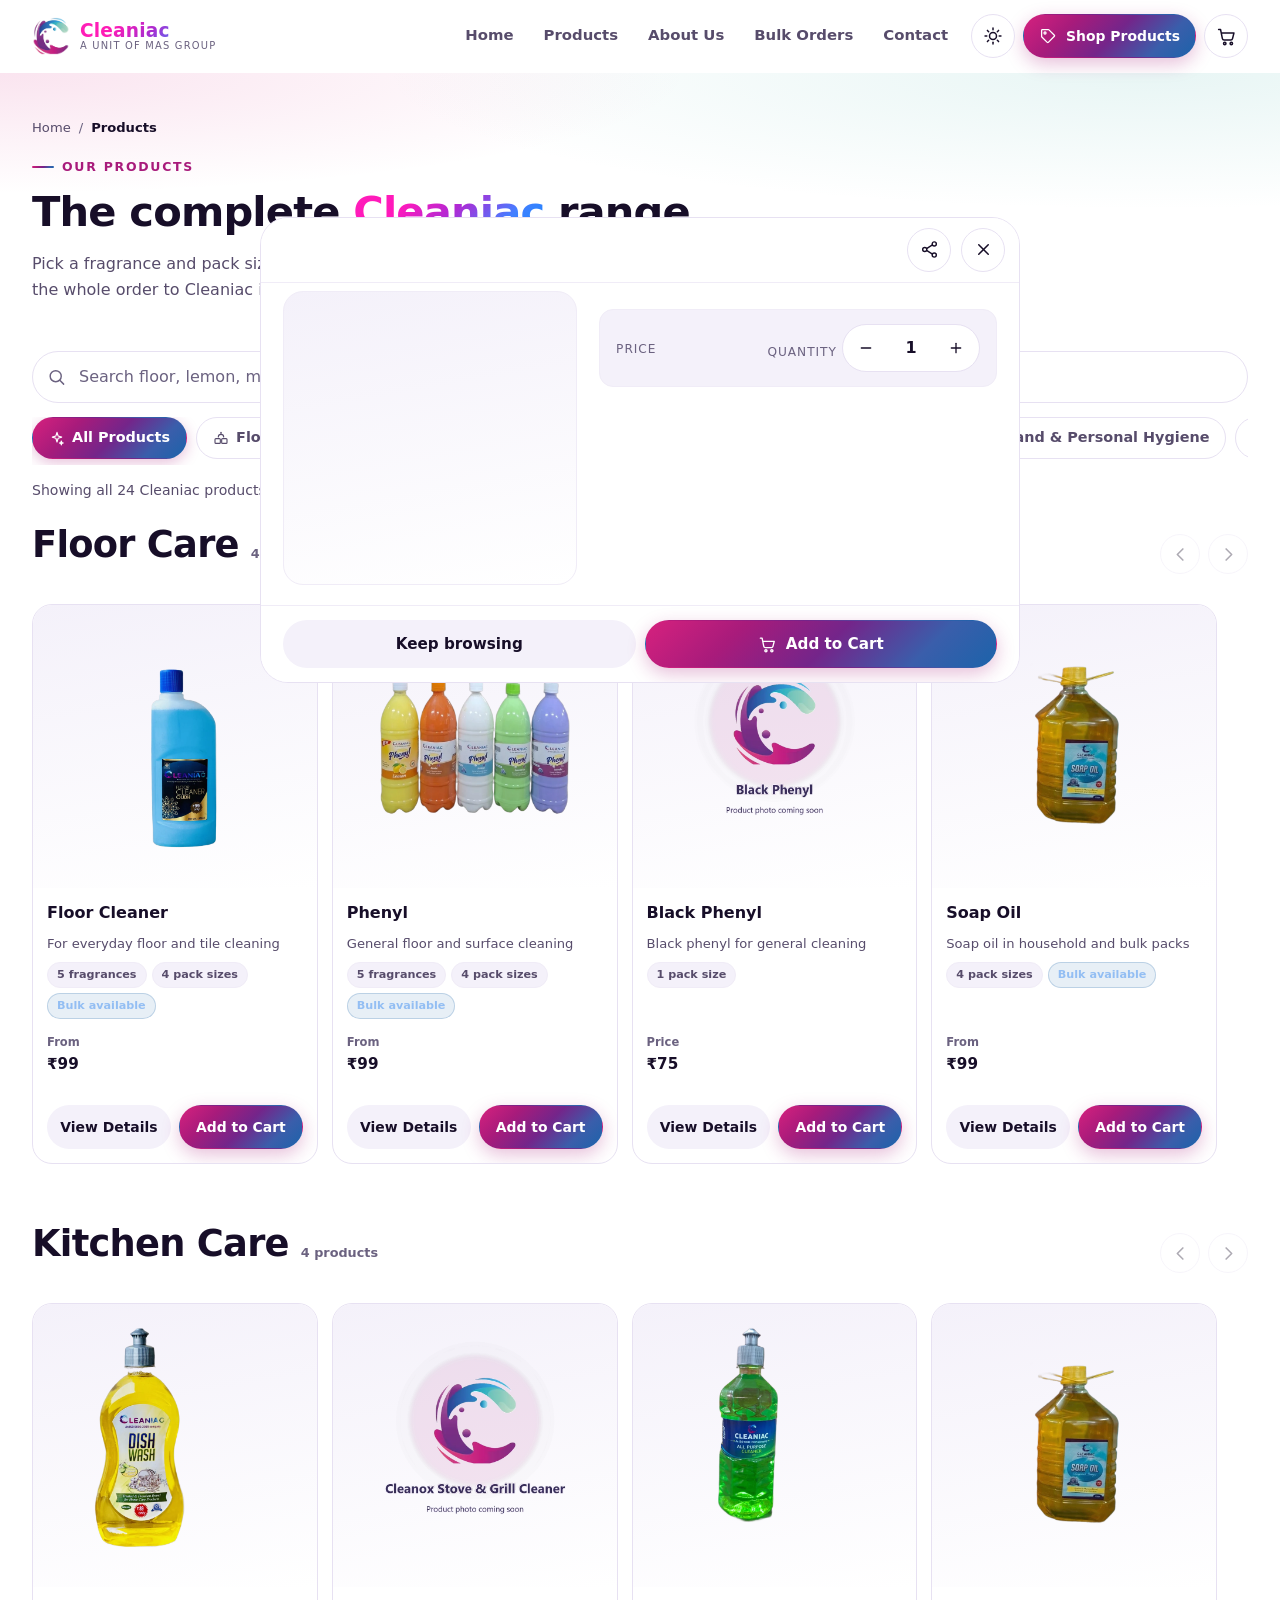
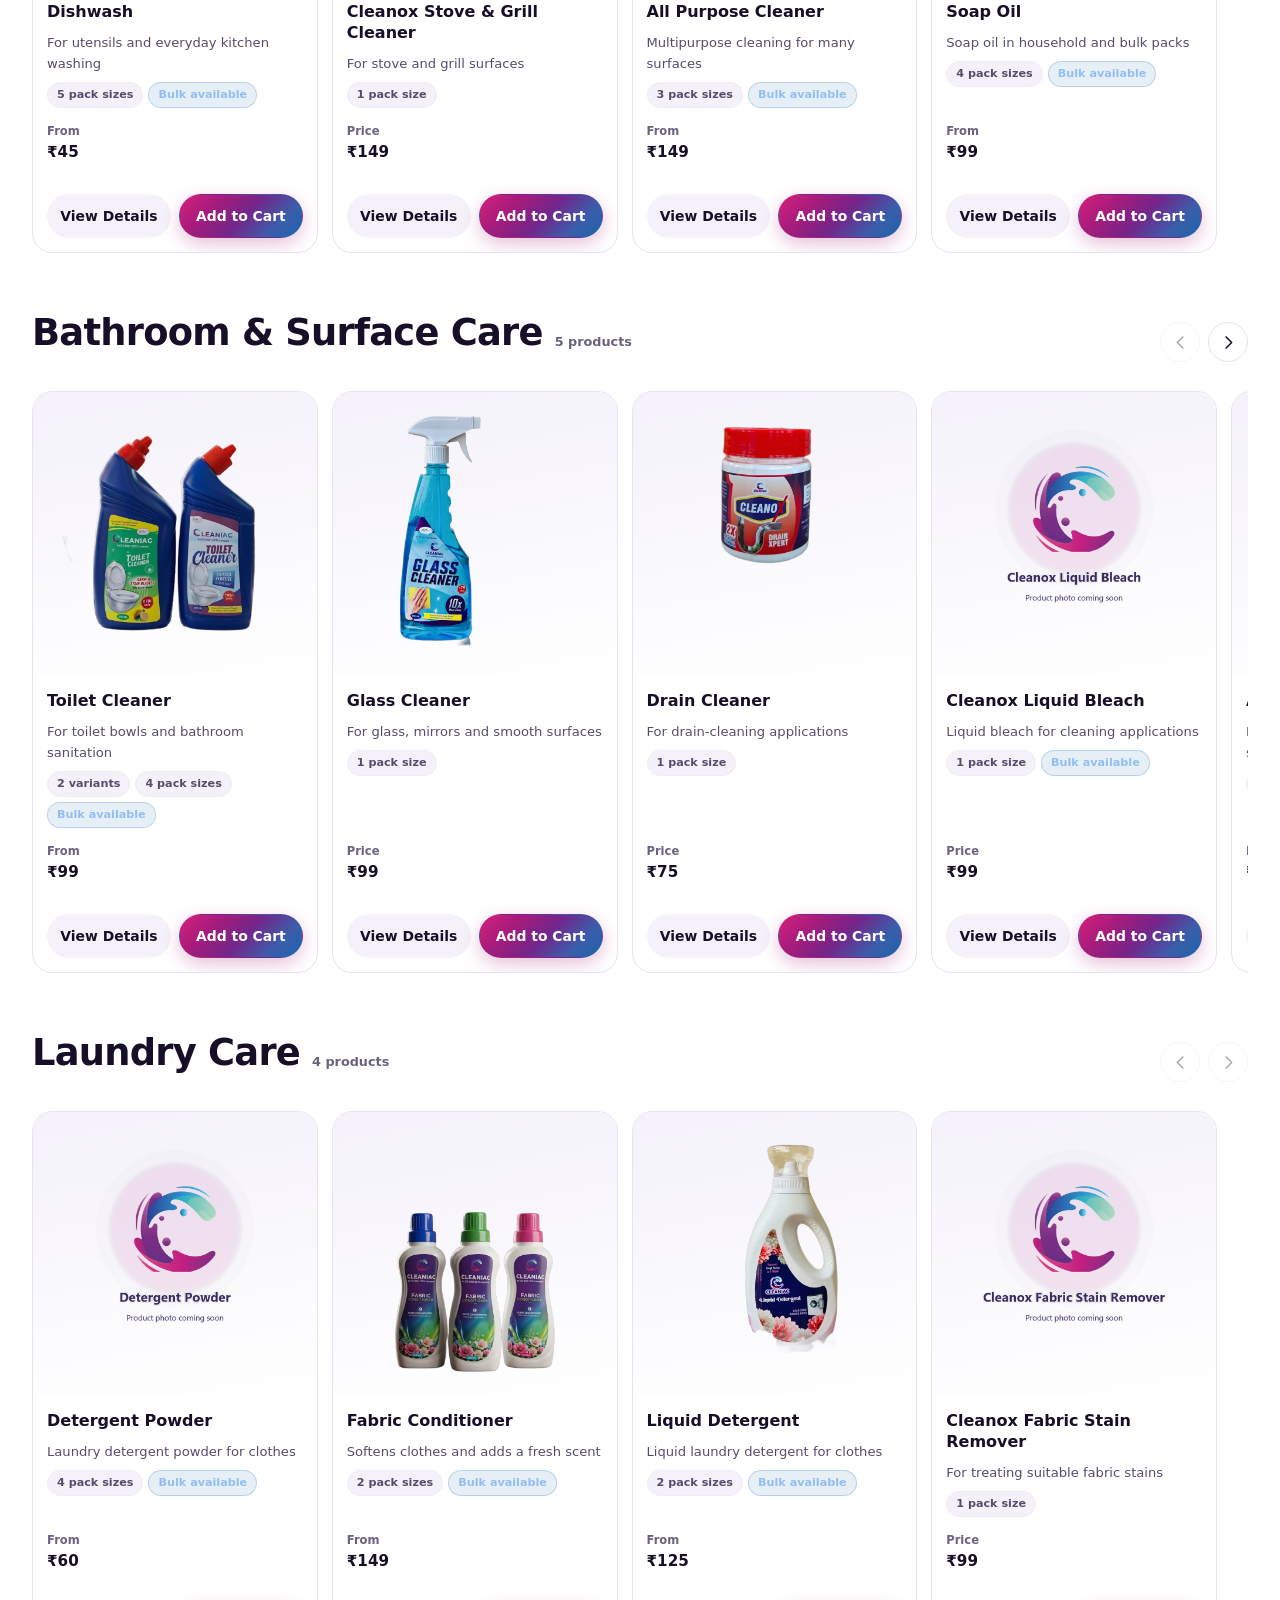
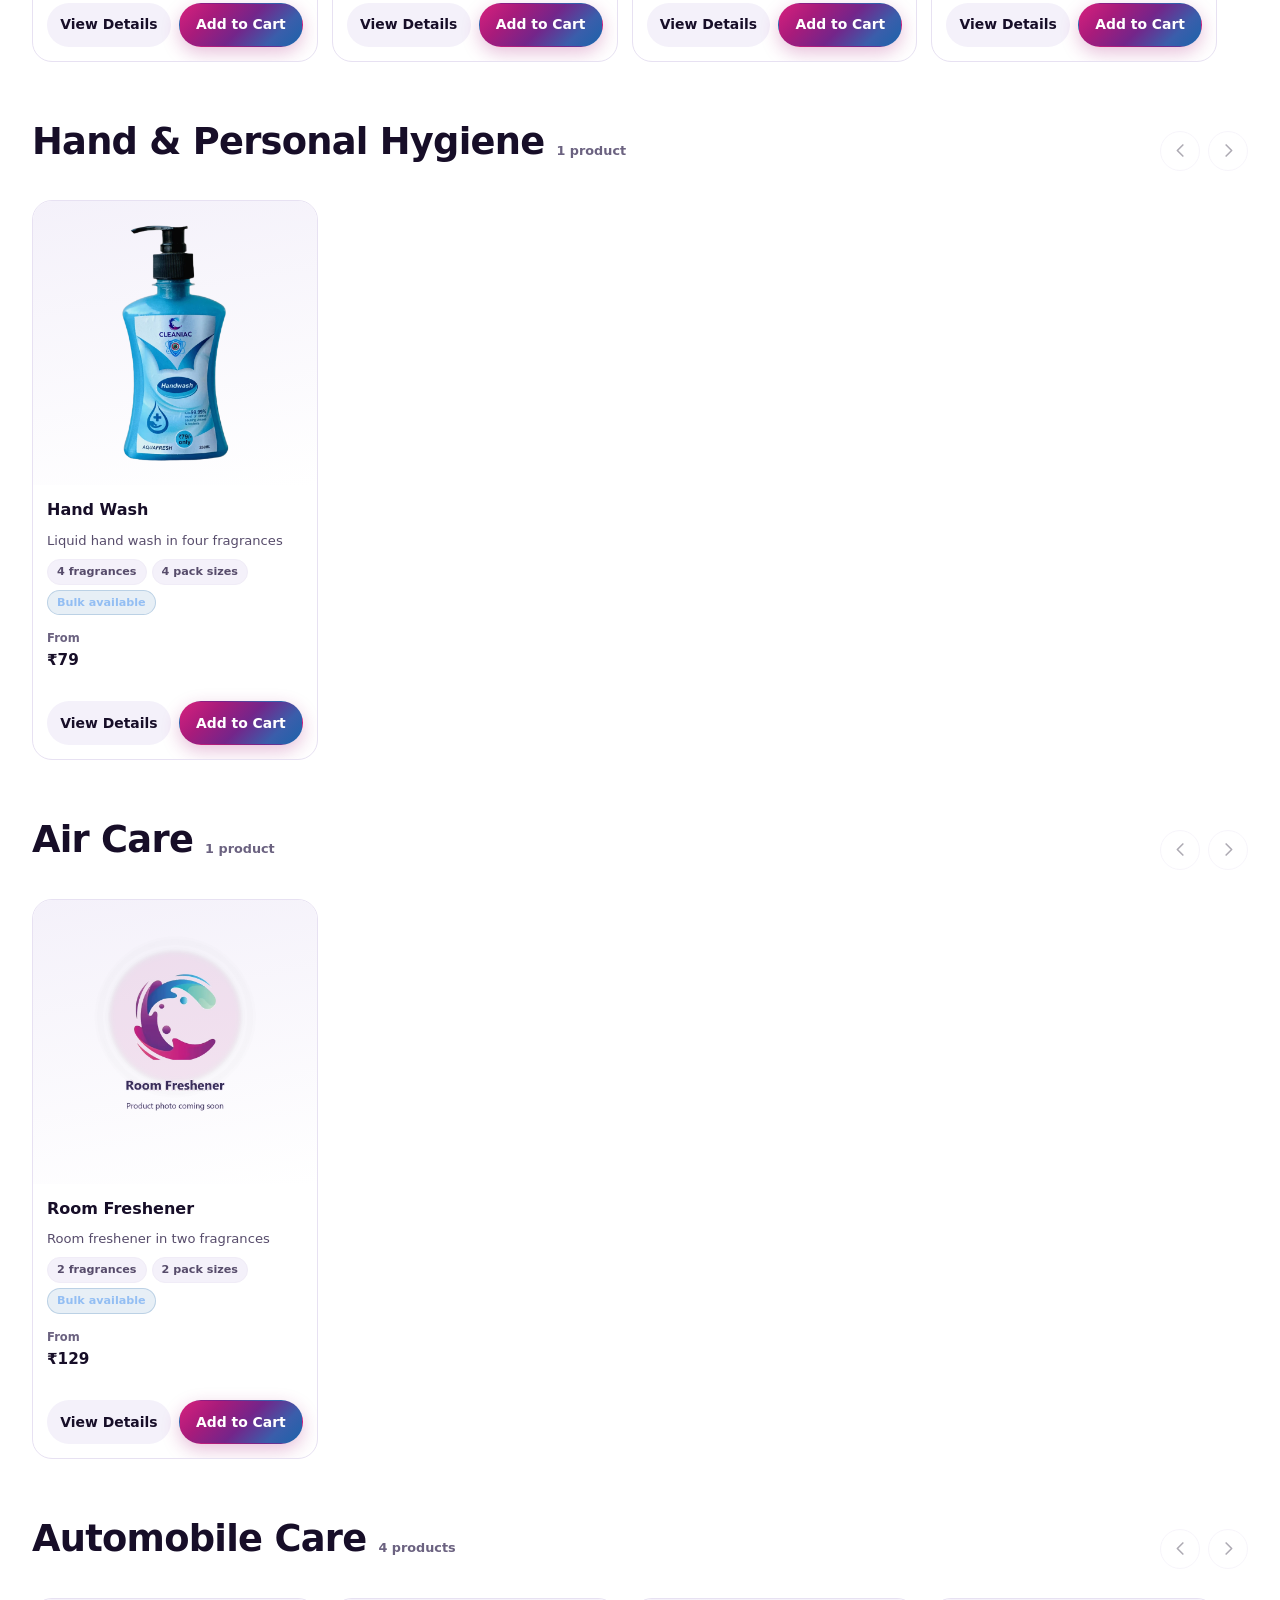
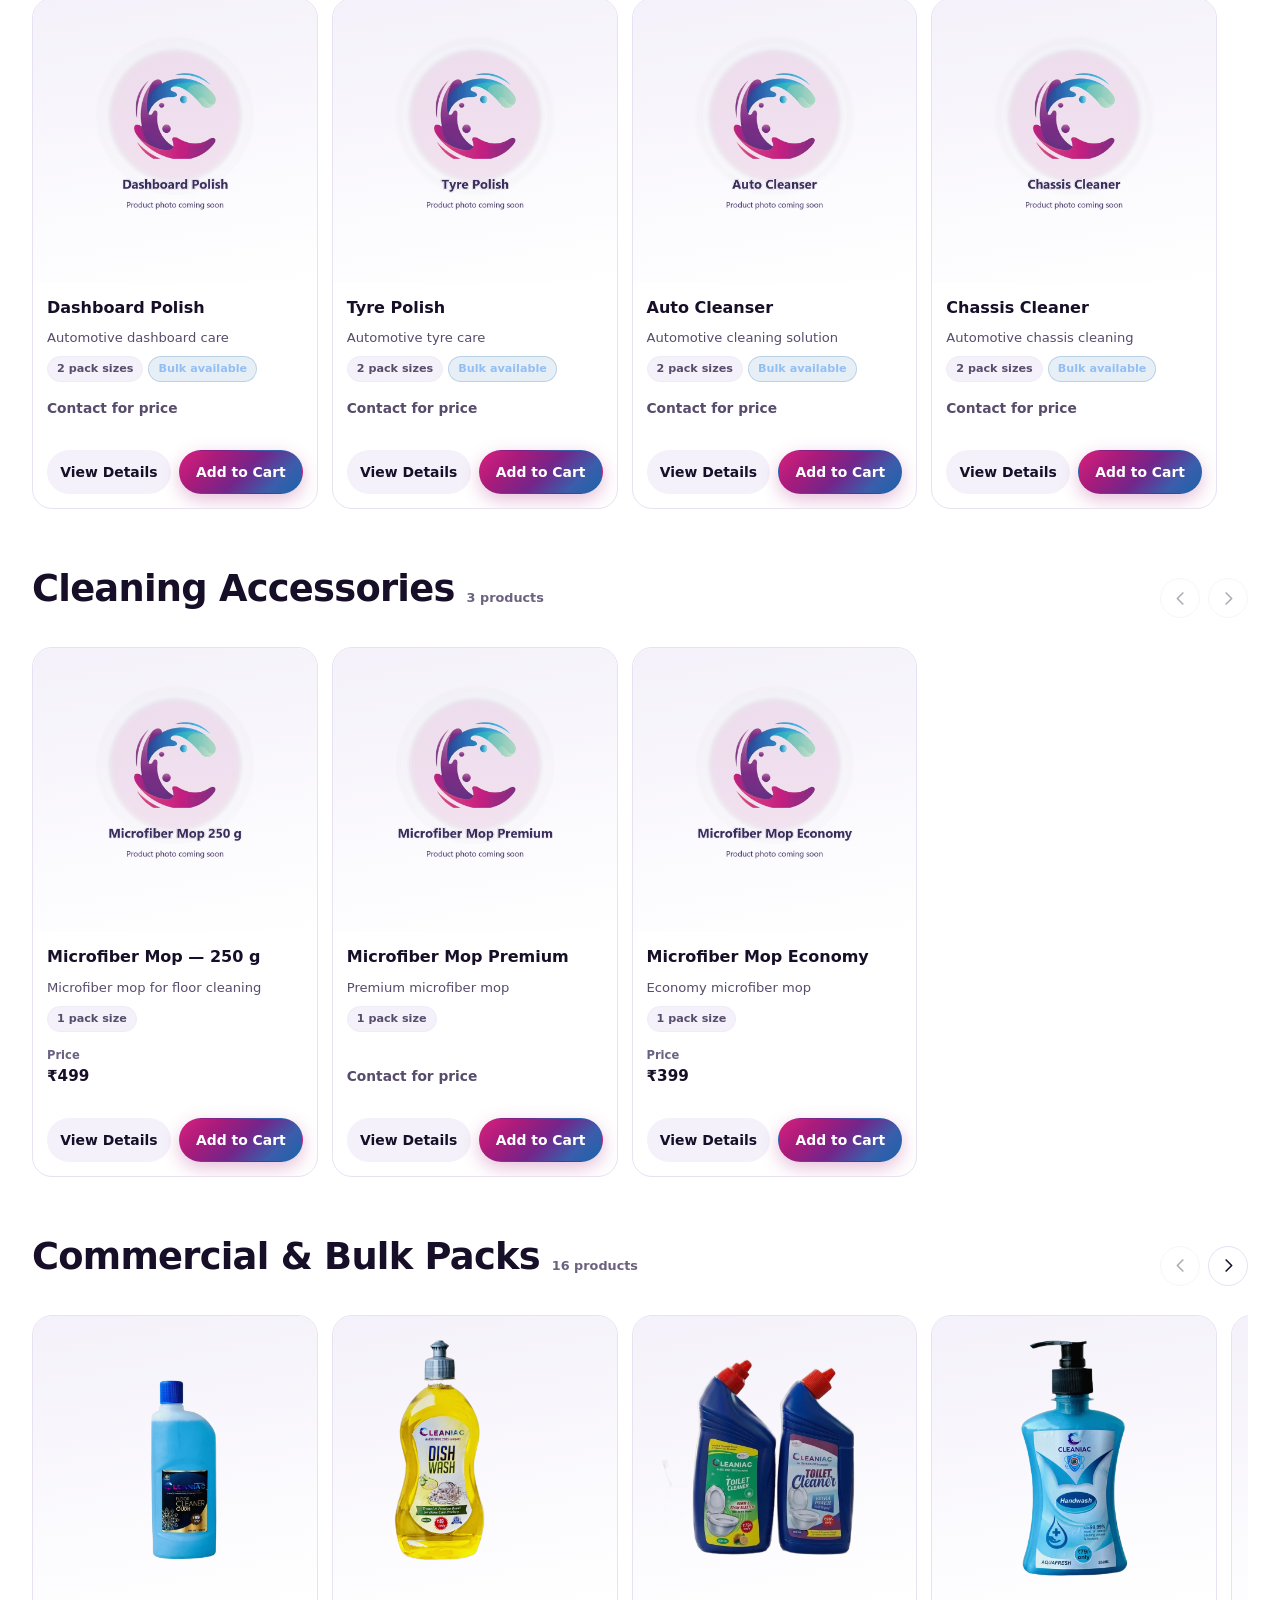
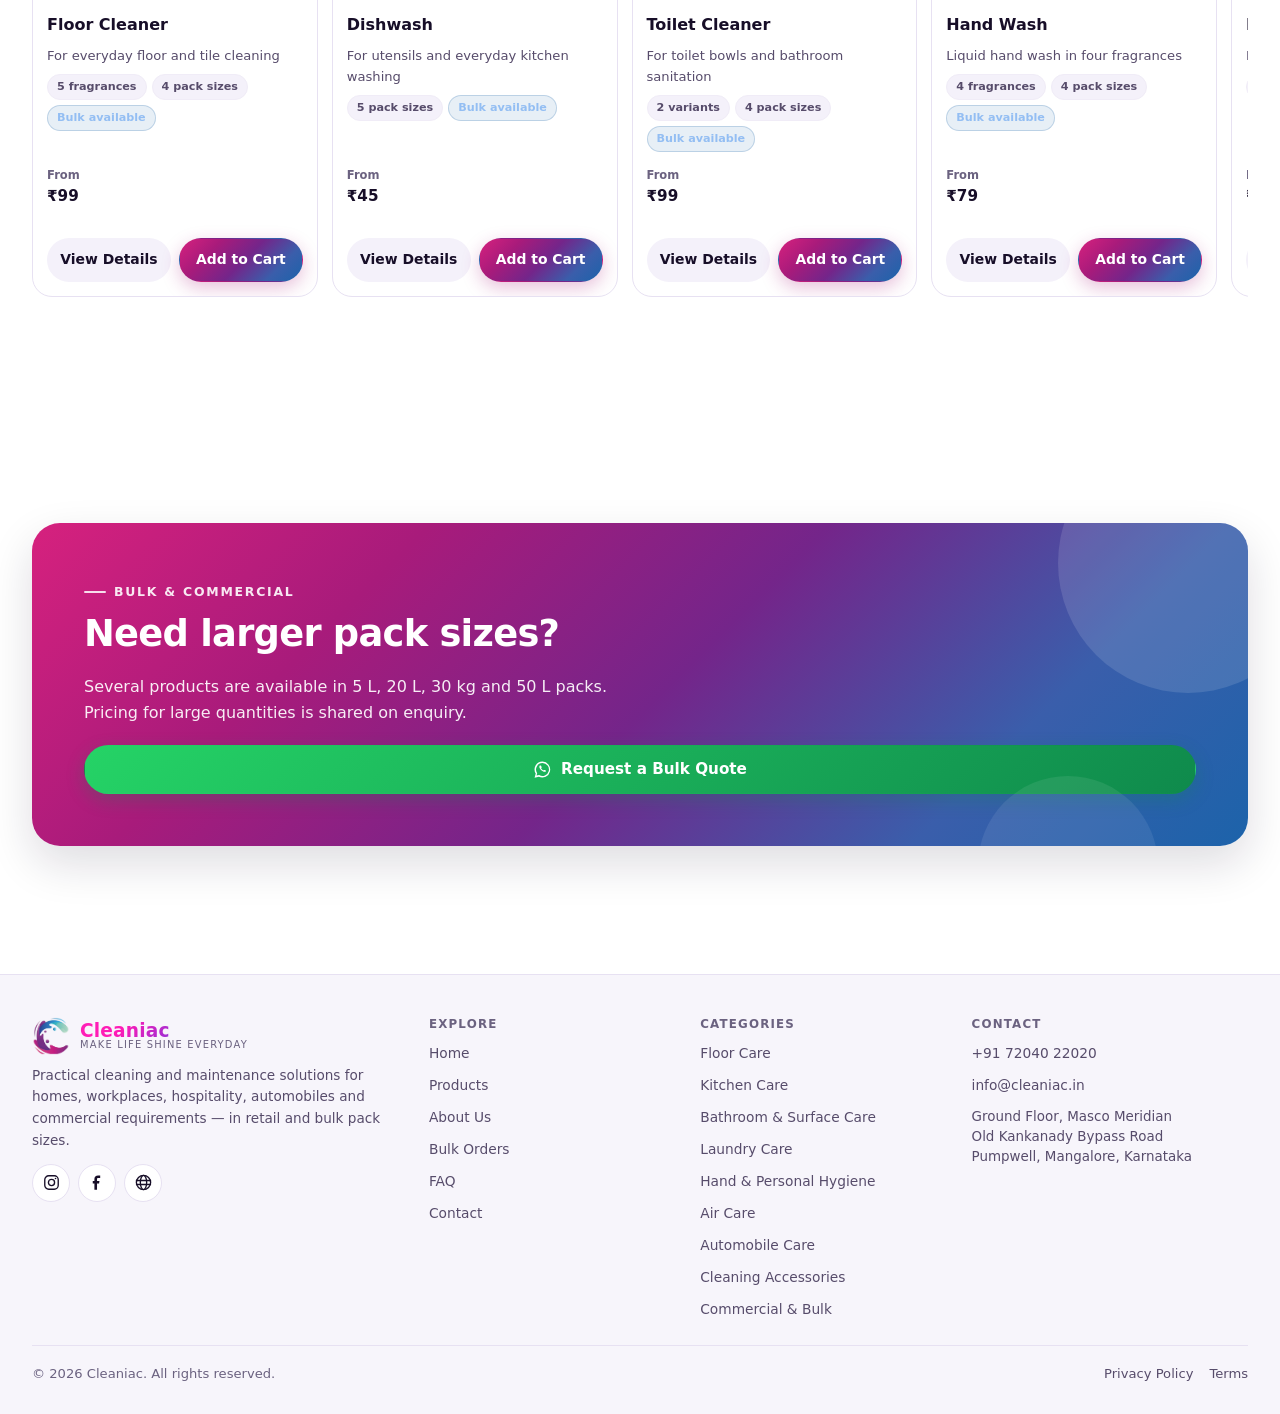
==== products.html @ b4bbffdf "initial changes" ====
<!DOCTYPE html>
<html lang="en">
<head>
<meta charset="UTF-8">
<meta name="viewport" content="width=device-width, initial-scale=1, viewport-fit=cover">
<meta name="theme-color" content="#A81B7B">

<title>Products | Cleaniac Cleaning Solutions</title>
<meta name="description" content="The complete Cleaniac product range — floor, kitchen, bathroom, laundry, hygiene, air and automobile care in retail and bulk pack sizes. Choose fragrance and pack size and order on WhatsApp.">

<!-- ⚠️ REPLACE with your live domain once the site is hosted -->
<link rel="canonical" href="https://www.cleaniac.in/products.html">

<meta property="og:type" content="website">
<meta property="og:site_name" content="Cleaniac">
<meta property="og:title" content="Products | Cleaniac Cleaning Solutions">
<meta property="og:description" content="Cleaning solutions for floors, kitchens, bathrooms, laundry, automobiles and more. Retail and bulk packs with easy WhatsApp ordering.">
<meta property="og:url" content="https://www.cleaniac.in/products.html">
<meta property="og:image" content="assets/brand/og-cover.jpg">
<meta name="twitter:card" content="summary_large_image">
<meta name="twitter:title" content="Cleaniac | Cleaning Solutions for Home &amp; Commercial Use">
<meta name="twitter:description" content="Retail and bulk cleaning products with easy WhatsApp ordering.">
<meta name="twitter:image" content="assets/brand/og-cover.jpg">

<link rel="icon" href="assets/logo/favicon-32.png" sizes="32x32">
<link rel="apple-touch-icon" href="assets/logo/apple-touch-icon.png">

<link rel="stylesheet" href="css/style.css">

<!-- Theme is applied before paint so the page never flashes the wrong colours -->
<script>
  (function () {
    try {
      var t = localStorage.getItem("cleaniac_theme");
      if (t === "dark" || t === "light") document.documentElement.setAttribute("data-theme", t);
    } catch (e) {}
  })();
</script>
</head>

<body>
<a class="skip-link" href="#main">Skip to content</a>

<!-- ==========================================================================
     ICON SPRITE  (also present in products.html — keep the two copies in sync)
     ========================================================================== -->
<svg xmlns="http://www.w3.org/2000/svg" style="position:absolute;width:0;height:0;overflow:hidden" aria-hidden="true" focusable="false">
  <symbol id="ic-search" viewBox="0 0 24 24" fill="none" stroke="currentColor" stroke-width="1.8" stroke-linecap="round"><circle cx="11" cy="11" r="7"/><line x1="16.5" y1="16.5" x2="21" y2="21"/></symbol>
  <symbol id="ic-close" viewBox="0 0 24 24" fill="none" stroke="currentColor" stroke-width="1.9" stroke-linecap="round"><line x1="6" y1="6" x2="18" y2="18"/><line x1="18" y1="6" x2="6" y2="18"/></symbol>
  <symbol id="ic-menu" viewBox="0 0 24 24" fill="none" stroke="currentColor" stroke-width="1.9" stroke-linecap="round"><line x1="4" y1="7" x2="20" y2="7"/><line x1="4" y1="12" x2="20" y2="12"/><line x1="4" y1="17" x2="20" y2="17"/></symbol>
  <symbol id="ic-cart" viewBox="0 0 24 24" fill="none" stroke="currentColor" stroke-width="1.7" stroke-linecap="round" stroke-linejoin="round"><path d="M3 4h2.2l2.1 10.4a2 2 0 0 0 2 1.6h7.6a2 2 0 0 0 2-1.55L20.5 8H6.2"/><circle cx="10" cy="20" r="1.4"/><circle cx="17.5" cy="20" r="1.4"/></symbol>
  <symbol id="ic-wa" viewBox="0 0 24 24" fill="currentColor"><path d="M12 2a10 10 0 0 0-8.55 15.2L2 22.4l5.35-1.4A10 10 0 1 0 12 2Zm0 1.9a8.1 8.1 0 1 1-4.1 15.08l-.32-.19-3.1.81.83-3-.2-.32A8.1 8.1 0 0 1 12 3.9Z"/><path d="M8.87 7.35c.3-.62 1.03-.6 1.33.02l.66 1.36c.19.4.11.86-.2 1.16l-.47.46a8.9 8.9 0 0 0 2.9 2.9l.46-.47c.3-.31.77-.39 1.16-.2l1.36.66c.62.3.64 1.03.02 1.33-.98.48-2.13.5-3.16.05a9.5 9.5 0 0 1-4.62-4.62c-.45-1.03-.43-2.18.05-3.16Z"/></symbol>
  <symbol id="ic-share" viewBox="0 0 24 24" fill="none" stroke="currentColor" stroke-width="1.8" stroke-linecap="round" stroke-linejoin="round"><circle cx="18" cy="5" r="2.6"/><circle cx="6" cy="12" r="2.6"/><circle cx="18" cy="19" r="2.6"/><line x1="8.3" y1="10.8" x2="15.7" y2="6.2"/><line x1="8.3" y1="13.2" x2="15.7" y2="17.8"/></symbol>
  <symbol id="ic-check" viewBox="0 0 24 24" fill="none" stroke="currentColor" stroke-width="2.2" stroke-linecap="round" stroke-linejoin="round"><polyline points="20 6 9 17 4 12"/></symbol>
  <symbol id="ic-plus" viewBox="0 0 24 24" fill="none" stroke="currentColor" stroke-width="2" stroke-linecap="round"><line x1="12" y1="5" x2="12" y2="19"/><line x1="5" y1="12" x2="19" y2="12"/></symbol>
  <symbol id="ic-minus" viewBox="0 0 24 24" fill="none" stroke="currentColor" stroke-width="2" stroke-linecap="round"><line x1="5" y1="12" x2="19" y2="12"/></symbol>
  <symbol id="ic-left" viewBox="0 0 24 24" fill="none" stroke="currentColor" stroke-width="2" stroke-linecap="round" stroke-linejoin="round"><polyline points="15 5 8 12 15 19"/></symbol>
  <symbol id="ic-right" viewBox="0 0 24 24" fill="none" stroke="currentColor" stroke-width="2" stroke-linecap="round" stroke-linejoin="round"><polyline points="9 5 16 12 9 19"/></symbol>
  <symbol id="ic-sun" viewBox="0 0 24 24" fill="none" stroke="currentColor" stroke-width="1.8" stroke-linecap="round"><circle cx="12" cy="12" r="4.2"/><line x1="12" y1="2.5" x2="12" y2="4.6"/><line x1="12" y1="19.4" x2="12" y2="21.5"/><line x1="2.5" y1="12" x2="4.6" y2="12"/><line x1="19.4" y1="12" x2="21.5" y2="12"/><line x1="5.3" y1="5.3" x2="6.8" y2="6.8"/><line x1="17.2" y1="17.2" x2="18.7" y2="18.7"/><line x1="18.7" y1="5.3" x2="17.2" y2="6.8"/><line x1="6.8" y1="17.2" x2="5.3" y2="18.7"/></symbol>
  <symbol id="ic-moon" viewBox="0 0 24 24" fill="none" stroke="currentColor" stroke-width="1.8" stroke-linecap="round" stroke-linejoin="round"><path d="M20.5 13.2A8.6 8.6 0 1 1 10.8 3.5a6.8 6.8 0 0 0 9.7 9.7Z"/></symbol>
  <symbol id="ic-phone" viewBox="0 0 24 24" fill="none" stroke="currentColor" stroke-width="1.7" stroke-linecap="round" stroke-linejoin="round"><path d="M21.5 17v2.6a2 2 0 0 1-2.2 2 19.6 19.6 0 0 1-8.5-3 19.3 19.3 0 0 1-6-6 19.6 19.6 0 0 1-3-8.6 2 2 0 0 1 2-2.2H6.4a2 2 0 0 1 2 1.7c.1.9.35 1.8.7 2.6a2 2 0 0 1-.45 2.1L7.5 9.4a16 16 0 0 0 6 6l1.2-1.15a2 2 0 0 1 2.1-.45c.85.35 1.7.6 2.6.7a2 2 0 0 1 1.7 2Z"/></symbol>
  <symbol id="ic-mail" viewBox="0 0 24 24" fill="none" stroke="currentColor" stroke-width="1.7" stroke-linecap="round" stroke-linejoin="round"><rect x="2.5" y="4.5" width="19" height="15" rx="2.5"/><polyline points="3.5 6.5 12 13 20.5 6.5"/></symbol>
  <symbol id="ic-pin" viewBox="0 0 24 24" fill="none" stroke="currentColor" stroke-width="1.7" stroke-linecap="round" stroke-linejoin="round"><path d="M12 21.5s7-5.6 7-11.2a7 7 0 1 0-14 0c0 5.6 7 11.2 7 11.2Z"/><circle cx="12" cy="10.2" r="2.6"/></symbol>
  <symbol id="ic-clock" viewBox="0 0 24 24" fill="none" stroke="currentColor" stroke-width="1.7" stroke-linecap="round" stroke-linejoin="round"><circle cx="12" cy="12" r="9"/><polyline points="12 6.8 12 12.3 15.6 14.2"/></symbol>
  <symbol id="ic-instagram" viewBox="0 0 24 24" fill="none" stroke="currentColor" stroke-width="1.7"><rect x="3.5" y="3.5" width="17" height="17" rx="5"/><circle cx="12" cy="12" r="3.9"/><circle cx="17.1" cy="6.9" r="1.05" fill="currentColor" stroke="none"/></symbol>
  <symbol id="ic-facebook" viewBox="0 0 24 24" fill="currentColor"><path d="M15.4 3h-2.6A4.7 4.7 0 0 0 8.1 7.7v2.4H6v3.2h2.1V21h3.3v-7.7h2.6l.5-3.2h-3.1V7.7c0-.7.5-1.3 1.2-1.3h2.8Z"/></symbol>
  <symbol id="ic-globe" viewBox="0 0 24 24" fill="none" stroke="currentColor" stroke-width="1.7" stroke-linecap="round"><circle cx="12" cy="12" r="9"/><ellipse cx="12" cy="12" rx="4" ry="9"/><line x1="3.2" y1="9.5" x2="20.8" y2="9.5"/><line x1="3.2" y1="14.5" x2="20.8" y2="14.5"/></symbol>
  <symbol id="ic-download" viewBox="0 0 24 24" fill="none" stroke="currentColor" stroke-width="1.8" stroke-linecap="round" stroke-linejoin="round"><path d="M12 3.5v11"/><polyline points="7.5 10.5 12 15 16.5 10.5"/><path d="M4.5 17.5v1.2a1.8 1.8 0 0 0 1.8 1.8h11.4a1.8 1.8 0 0 0 1.8-1.8v-1.2"/></symbol>

  <!-- category / feature icons -->
  <symbol id="ic-floor" viewBox="0 0 24 24" fill="none" stroke="currentColor" stroke-width="1.7" stroke-linecap="round" stroke-linejoin="round"><rect x="3" y="13" width="8" height="7" rx="1.4"/><rect x="13" y="13" width="8" height="7" rx="1.4"/><path d="M8 10.5a4 4 0 1 1 8 0"/><path d="M12 3.5v3"/></symbol>
  <symbol id="ic-kitchen" viewBox="0 0 24 24" fill="none" stroke="currentColor" stroke-width="1.7" stroke-linecap="round" stroke-linejoin="round"><path d="M6 3v7a2.2 2.2 0 0 0 4.4 0V3"/><line x1="8.2" y1="3" x2="8.2" y2="21"/><path d="M17.5 3c-1.6 1.4-2.3 3.3-2.3 5.4 0 1.6.8 2.6 2.3 2.9V21"/></symbol>
  <symbol id="ic-bath" viewBox="0 0 24 24" fill="none" stroke="currentColor" stroke-width="1.7" stroke-linecap="round" stroke-linejoin="round"><path d="M3.5 11.5h17v2.6a4.4 4.4 0 0 1-4.4 4.4H7.9a4.4 4.4 0 0 1-4.4-4.4Z"/><path d="M6.5 11.5V5.8A2.3 2.3 0 0 1 8.8 3.5c1 0 1.8.6 2.1 1.5"/><line x1="7" y1="20.5" x2="6" y2="21.8"/><line x1="17" y1="20.5" x2="18" y2="21.8"/></symbol>
  <symbol id="ic-laundry" viewBox="0 0 24 24" fill="none" stroke="currentColor" stroke-width="1.7" stroke-linecap="round" stroke-linejoin="round"><rect x="4" y="3" width="16" height="18" rx="3"/><circle cx="12" cy="13.5" r="4.2"/><line x1="7.5" y1="6.6" x2="9.5" y2="6.6"/></symbol>
  <symbol id="ic-hand" viewBox="0 0 24 24" fill="none" stroke="currentColor" stroke-width="1.7" stroke-linecap="round" stroke-linejoin="round"><path d="M12 3.2s5 5.2 5 8.6a5 5 0 1 1-10 0c0-3.4 5-8.6 5-8.6Z"/><path d="M9.6 12.6a2.6 2.6 0 0 0 2 3.3"/></symbol>
  <symbol id="ic-air" viewBox="0 0 24 24" fill="none" stroke="currentColor" stroke-width="1.7" stroke-linecap="round" stroke-linejoin="round"><path d="M3 8.5h10.5a2.8 2.8 0 1 0-2.8-2.8"/><path d="M3 12.5h15a2.8 2.8 0 1 1-2.8 2.8"/><path d="M3 16.5h7.5"/></symbol>
  <symbol id="ic-auto" viewBox="0 0 24 24" fill="none" stroke="currentColor" stroke-width="1.7" stroke-linecap="round" stroke-linejoin="round"><path d="M4 16.5v-3l1.8-4.4A2.5 2.5 0 0 1 8.1 7.5h7.8a2.5 2.5 0 0 1 2.3 1.6L20 13.5v3"/><line x1="4" y1="13.5" x2="20" y2="13.5"/><circle cx="7.5" cy="16.8" r="1.6"/><circle cx="16.5" cy="16.8" r="1.6"/></symbol>
  <symbol id="ic-mop" viewBox="0 0 24 24" fill="none" stroke="currentColor" stroke-width="1.7" stroke-linecap="round" stroke-linejoin="round"><line x1="15.5" y1="3" x2="9.5" y2="13"/><path d="M5 21c-.6-2.4.2-4.9 2-6.6l1.5-1.4 4.6 2.7-.6 2a5.6 5.6 0 0 1-4 3.8Z"/><line x1="8.4" y1="16" x2="6.4" y2="20.4"/><line x1="11" y1="17.5" x2="9.6" y2="21"/></symbol>
  <symbol id="ic-bulk" viewBox="0 0 24 24" fill="none" stroke="currentColor" stroke-width="1.7" stroke-linecap="round" stroke-linejoin="round"><path d="M3.5 7.5 12 3.5l8.5 4v9L12 20.5l-8.5-4Z"/><path d="M3.5 7.5 12 11.7l8.5-4.2"/><line x1="12" y1="11.7" x2="12" y2="20.5"/></symbol>
  <symbol id="ic-drop" viewBox="0 0 24 24" fill="none" stroke="currentColor" stroke-width="1.7" stroke-linecap="round" stroke-linejoin="round"><path d="M12 3.2s5.6 5.8 5.6 9.4a5.6 5.6 0 1 1-11.2 0C6.4 9 12 3.2 12 3.2Z"/></symbol>
  <symbol id="ic-sparkle" viewBox="0 0 24 24" fill="none" stroke="currentColor" stroke-width="1.7" stroke-linecap="round" stroke-linejoin="round"><path d="M12 3.5 13.7 9 19 10.7 13.7 12.4 12 18l-1.7-5.6L5 10.7 10.3 9Z"/><path d="M18.5 16.5 19.2 18.7 21.4 19.4 19.2 20.1 18.5 22.3 17.8 20.1 15.6 19.4 17.8 18.7Z"/></symbol>
  <symbol id="ic-home" viewBox="0 0 24 24" fill="none" stroke="currentColor" stroke-width="1.7" stroke-linecap="round" stroke-linejoin="round"><path d="M3.5 10.5 12 3.5l8.5 7"/><path d="M5.5 9.5V20h13V9.5"/><rect x="10" y="14" width="4" height="6"/></symbol>
  <symbol id="ic-office" viewBox="0 0 24 24" fill="none" stroke="currentColor" stroke-width="1.7" stroke-linecap="round" stroke-linejoin="round"><rect x="4" y="3" width="10" height="18" rx="1.6"/><path d="M14 9h6v12h-6"/><line x1="7" y1="7" x2="8" y2="7"/><line x1="10.5" y1="7" x2="11.5" y2="7"/><line x1="7" y1="11" x2="8" y2="11"/><line x1="10.5" y1="11" x2="11.5" y2="11"/><line x1="7" y1="15" x2="8" y2="15"/><line x1="10.5" y1="15" x2="11.5" y2="15"/></symbol>
  <symbol id="ic-restaurant" viewBox="0 0 24 24" fill="none" stroke="currentColor" stroke-width="1.7" stroke-linecap="round" stroke-linejoin="round"><path d="M6 3v6a2 2 0 0 0 4 0V3"/><line x1="8" y1="9" x2="8" y2="21"/><path d="M16.5 3c-1.4 1.4-2 3-2 5 0 1.5.7 2.4 2 2.7V21"/></symbol>
  <symbol id="ic-hotel" viewBox="0 0 24 24" fill="none" stroke="currentColor" stroke-width="1.7" stroke-linecap="round" stroke-linejoin="round"><path d="M3 18v-8"/><path d="M3 13.5h18V18"/><path d="M21 18v2"/><path d="M3 18v2"/><path d="M6.5 13.5v-2.2a1.6 1.6 0 0 1 1.6-1.6h3.3a1.6 1.6 0 0 1 1.6 1.6v2.2"/><circle cx="17" cy="11" r="1.8"/></symbol>
  <symbol id="ic-school" viewBox="0 0 24 24" fill="none" stroke="currentColor" stroke-width="1.7" stroke-linecap="round" stroke-linejoin="round"><path d="M2.5 8.8 12 4.5l9.5 4.3L12 13Z"/><path d="M6.5 10.8v4.6c0 1.7 2.5 3.1 5.5 3.1s5.5-1.4 5.5-3.1v-4.6"/><line x1="21.5" y1="8.8" x2="21.5" y2="14"/></symbol>
  <symbol id="ic-housekeeping" viewBox="0 0 24 24" fill="none" stroke="currentColor" stroke-width="1.7" stroke-linecap="round" stroke-linejoin="round"><rect x="4.5" y="9" width="10" height="11" rx="2"/><path d="M9.5 9V6.2A2.2 2.2 0 0 1 11.7 4h1.6"/><line x1="7.5" y1="13" x2="11.5" y2="13"/><path d="M17.5 20V6"/><path d="M15.5 6h4l-2-2.5Z"/></symbol>
  <symbol id="ic-shop" viewBox="0 0 24 24" fill="none" stroke="currentColor" stroke-width="1.7" stroke-linecap="round" stroke-linejoin="round"><path d="M4 9.5V20h16V9.5"/><path d="M3 9.5 5 4h14l2 5.5a2.6 2.6 0 0 1-4.5 1.8 2.6 2.6 0 0 1-4.5 0 2.6 2.6 0 0 1-4.5 0A2.6 2.6 0 0 1 3 9.5Z"/><rect x="9.5" y="14" width="5" height="6"/></symbol>
  <symbol id="ic-carwash" viewBox="0 0 24 24" fill="none" stroke="currentColor" stroke-width="1.7" stroke-linecap="round" stroke-linejoin="round"><path d="M4 18v-2.5l1.6-3.8A2.3 2.3 0 0 1 7.8 10h8.4a2.3 2.3 0 0 1 2.2 1.7L20 15.5V18"/><line x1="4" y1="15.5" x2="20" y2="15.5"/><circle cx="7.5" cy="18.3" r="1.4"/><circle cx="16.5" cy="18.3" r="1.4"/><path d="M7 6.5V4"/><path d="M12 6V3.2"/><path d="M17 6.5V4"/></symbol>
  <symbol id="ic-tag" viewBox="0 0 24 24" fill="none" stroke="currentColor" stroke-width="1.7" stroke-linecap="round" stroke-linejoin="round"><path d="M3.5 12.6V4.5a1 1 0 0 1 1-1h8.1a1 1 0 0 1 .7.3l7.2 7.2a1 1 0 0 1 0 1.4l-8.1 8.1a1 1 0 0 1-1.4 0L3.8 13.3a1 1 0 0 1-.3-.7Z"/><circle cx="8" cy="8" r="1.4"/></symbol>
  <symbol id="ic-chat" viewBox="0 0 24 24" fill="none" stroke="currentColor" stroke-width="1.7" stroke-linecap="round" stroke-linejoin="round"><path d="M20.5 12a8 8 0 0 1-11.6 7.1L4 20.5l1.4-4.9A8 8 0 1 1 20.5 12Z"/><line x1="9" y1="11" x2="15" y2="11"/><line x1="9" y1="14" x2="13" y2="14"/></symbol>
  <symbol id="ic-box" viewBox="0 0 24 24" fill="none" stroke="currentColor" stroke-width="1.7" stroke-linecap="round" stroke-linejoin="round"><rect x="4" y="7" width="16" height="13" rx="2"/><path d="M4 11h16"/><path d="M9.5 7V4.5h5V7"/></symbol>
</svg>

<!-- ==========================================================================
     HEADER
     ========================================================================== -->
<header class="site-header" id="siteHeader">
  <div class="wrap header-inner">
    <a class="brand" href="index.html" aria-label="Cleaniac — home">
      <img src="assets/logo/cleaniac-mark.webp" alt="" width="38" height="38">
      <span class="brand-text">
        <span class="brand-name">Cleaniac</span>
        <span class="brand-sub" data-config="parent">A unit of MAS Group</span>
      </span>
    </a>

    <nav class="nav-desktop" aria-label="Main">
      <ul>
        <li><a href="index.html">Home</a></li>
        <li><a href="products.html" aria-current="page">Products</a></li>
        <li><a href="index.html#about">About Us</a></li>
        <li><a href="#bulk">Bulk Orders</a></li>
        <li><a href="index.html#contact">Contact</a></li>
      </ul>
    </nav>

    <div class="header-actions">
      <button class="icon-btn theme-toggle" id="themeToggle" type="button" aria-pressed="false">
        <svg class="icon-moon" width="20" height="20" aria-hidden="true"><use href="#ic-moon"/></svg>
        <svg class="icon-sun" width="20" height="20" aria-hidden="true"><use href="#ic-sun"/></svg>
        <span class="visually-hidden" id="themeToggleLabel">Switch to dark mode</span>
      </button>

      <a class="btn btn--primary btn--sm header-cta" href="#products">
        <svg width="18" height="18" aria-hidden="true"><use href="#ic-tag"/></svg>
        Shop Products
      </a>

      <button class="icon-btn" id="cartOpen" type="button" aria-label="Open cart">
        <svg width="21" height="21" aria-hidden="true"><use href="#ic-cart"/></svg>
        <span class="cart-count" data-cart-count aria-hidden="true">0</span>
      </button>

      <button class="icon-btn menu-toggle" id="menuToggle" type="button" aria-expanded="false" aria-controls="mobileNav" aria-label="Open menu">
        <svg width="22" height="22" aria-hidden="true"><use href="#ic-menu"/></svg>
      </button>
    </div>
  </div>

  <nav class="nav-mobile" id="mobileNav" aria-label="Mobile">
    <ul>
      <li><a href="index.html">Home</a></li>
      <li><a href="products.html" aria-current="page">Products</a></li>
      <li><a href="index.html#about">About Us</a></li>
      <li><a href="#bulk">Bulk Orders</a></li>
      <li><a href="index.html#faq">FAQ</a></li>
      <li><a href="index.html#contact">Contact</a></li>
    </ul>
  </nav>
</header>

<main id="main">

  <!-- ========================================================================
       PAGE HEADING
       ======================================================================== -->
  <section class="page-head" id="products-top">
    <div class="wrap">
      <nav class="crumbs" aria-label="Breadcrumb">
        <a href="index.html">Home</a><span aria-hidden="true">/</span><span aria-current="page">Products</span>
      </nav>
      <span class="eyebrow">Our Products</span>
      <h1>The complete <span class="grad-text">Cleaniac</span> range</h1>
      <p>Pick a fragrance and pack size, add what you need to the cart, then send the whole order to Cleaniac in one WhatsApp message.</p>
    </div>
  </section>

  <!-- ========================================================================
       CATALOGUE
       ======================================================================== -->
  <section class="section section--flush" id="products">
    <div class="wrap">
      <div class="catalogue-toolbar">
        <div class="search-field">
          <svg class="search-ico" width="19" height="19" aria-hidden="true"><use href="#ic-search"/></svg>
          <label class="visually-hidden" for="searchInput">Search products</label>
          <input type="search" id="searchInput" placeholder="Search floor, lemon, mop, car, laundry…" autocomplete="off">
          <button class="search-clear" id="searchClear" type="button" aria-label="Clear search">
            <svg width="17" height="17" aria-hidden="true"><use href="#ic-close"/></svg>
          </button>
        </div>

        <div class="filter-row" id="filterRow" role="group" aria-label="Filter products by category"><!-- rendered by app.js --></div>
        <p class="result-line" id="resultLine" role="status" aria-live="polite"></p>
      </div>

      <div id="catalogue"><!-- rendered by app.js --></div>
    </div>
  </section>

  <!-- ========================================================================
       RECENTLY VIEWED (only shown once a visitor has opened products)
       ======================================================================== -->
  <section class="section section--soft" id="recentSection" hidden>
    <div class="wrap">
      <div class="section-head">
        <span class="eyebrow">Recently Viewed</span>
        <h2>Pick up where you left off</h2>
      </div>
      <div class="carousel" id="recentRow" data-carousel></div>
    </div>
  </section>

  <!-- ========================================================================
       BULK CTA
       ======================================================================== -->
  <section class="section" id="bulk">
    <div class="wrap">
      <div class="bulk">
        <span class="eyebrow">Bulk &amp; Commercial</span>
        <h2>Need larger pack sizes?</h2>
        <p>Several products are available in 5 L, 20 L, 30 kg and 50 L packs. Pricing for large quantities is shared on enquiry.</p>
        <div class="bulk-actions">
          <a class="btn btn--wa" data-wa="bulk" href="#" target="_blank" rel="noopener">
            <svg width="19" height="19" aria-hidden="true"><use href="#ic-wa"/></svg>
            Request a Bulk Quote
          </a>
        </div>
      </div>
    </div>
  </section>
</main>

<!-- ==========================================================================
     FOOTER
     ========================================================================== -->
<footer class="site-footer">
  <div class="wrap">
    <div class="footer-grid">
      <div class="footer-brand">
        <a class="brand" href="index.html">
          <img src="assets/logo/cleaniac-mark.webp" alt="" width="34" height="34" loading="lazy">
          <span class="brand-text">
            <span class="brand-name">Cleaniac</span>
            <span class="brand-sub">Make life shine everyday</span>
          </span>
        </a>
        <p>Practical cleaning and maintenance solutions for homes, workplaces, hospitality, automobiles and commercial requirements — in retail and bulk pack sizes.</p>
        <div class="social-row" id="socialRow"><!-- rendered by app.js --></div>
      </div>

      <div class="footer-col">
        <h3>Explore</h3>
        <ul>
          <li><a href="index.html">Home</a></li>
          <li><a href="products.html" aria-current="page">Products</a></li>
          <li><a href="index.html#about">About Us</a></li>
          <li><a href="#bulk">Bulk Orders</a></li>
          <li><a href="index.html#faq">FAQ</a></li>
          <li><a href="index.html#contact">Contact</a></li>
        </ul>
      </div>

      <div class="footer-col" id="footerCategoriesCol">
        <h3>Categories</h3>
        <ul id="footerCategories" data-links="products.html"><!-- rendered by app.js --></ul>
      </div>

      <div class="footer-col" id="footerContactCol">
        <h3>Contact</h3>
        <ul id="footerContact"><!-- rendered by app.js --></ul>
      </div>
    </div>

    <div class="footer-bottom">
      <span>© <span id="year">2026</span> Cleaniac. All rights reserved.</span>
      <nav aria-label="Legal">
        <!-- ⚠️ PLACEHOLDER pages — create privacy.html / terms.html when ready -->
        <a href="#" onclick="return false" title="Add your privacy policy page">Privacy Policy</a>
        <a href="#" onclick="return false" title="Add your terms page">Terms</a>
      </nav>
    </div>
  </div>
</footer>

<!-- ==========================================================================
     PRODUCT DETAILS DIALOG
     ========================================================================== -->
<dialog class="modal" id="productDialog" aria-labelledby="modalTitle">
  <div class="modal-panel">
    <div class="modal-grabber" aria-hidden="true"></div>
    <div class="modal-topbar">
      <span class="modal-eyebrow" id="modalCategory"></span>
      <button class="icon-btn" type="button" id="modalShare" aria-label="Share this product">
        <svg width="19" height="19" aria-hidden="true"><use href="#ic-share"/></svg>
      </button>
      <button class="icon-btn" type="button" id="modalClose" aria-label="Close product details">
        <svg width="19" height="19" aria-hidden="true"><use href="#ic-close"/></svg>
      </button>
    </div>

    <div class="modal-body">
      <div class="modal-media" id="modalMedia"></div>
      <div>
        <h2 id="modalTitle"></h2>
        <p class="modal-desc" id="modalDesc"></p>
        <div id="modalOptions"></div>
        <div class="price-box">
          <div>
            <span class="price-lbl">Price</span>
            <div id="modalPrice"></div>
          </div>
          <div>
            <span class="price-lbl">Quantity</span>
            <div class="qty" id="modalQty">
              <button type="button" data-step="-1" aria-label="Decrease quantity"><svg width="16" height="16" aria-hidden="true"><use href="#ic-minus"/></svg></button>
              <input type="number" id="modalQtyInput" value="1" min="1" max="999" inputmode="numeric" aria-label="Quantity">
              <button type="button" data-step="1" aria-label="Increase quantity"><svg width="16" height="16" aria-hidden="true"><use href="#ic-plus"/></svg></button>
            </div>
          </div>
        </div>
      </div>
    </div>

    <div class="modal-foot">
      <div class="row">
        <button class="btn btn--soft" type="button" id="modalCloseFoot">Keep browsing</button>
        <button class="btn btn--primary" type="button" id="modalAdd">
          <svg width="19" height="19" aria-hidden="true"><use href="#ic-cart"/></svg>
          Add to Cart
        </button>
      </div>
    </div>
  </div>
</dialog>

<!-- ==========================================================================
     CART DRAWER (shared by both pages)
     ========================================================================== -->
<dialog class="drawer" id="cartDialog" aria-labelledby="cartTitle">
  <div class="drawer-panel">
    <div class="drawer-head">
      <h2 id="cartTitle">Your Cleaniac Cart</h2>
      <button class="icon-btn" type="button" id="cartClose" aria-label="Close cart">
        <svg width="19" height="19" aria-hidden="true"><use href="#ic-close"/></svg>
      </button>
    </div>
    <div class="drawer-body" id="cartBody"></div>
    <div class="drawer-foot" id="cartFoot"></div>
  </div>
</dialog>

<div class="toast-region" id="toastRegion" role="status" aria-live="polite"></div>

<nav class="mobile-bar" aria-label="Quick actions">
  <a href="index.html">
    <svg aria-hidden="true"><use href="#ic-home"/></svg>
    Home
  </a>
  <a href="products.html" class="is-current">
    <svg aria-hidden="true"><use href="#ic-tag"/></svg>
    Products
  </a>
  <button type="button" id="cartOpenMobile">
    <svg aria-hidden="true"><use href="#ic-cart"/></svg>
    Cart
    <span class="cart-count" data-cart-count aria-hidden="true">0</span>
  </button>
</nav>

<!-- Structured data — only factual, supplied business information -->
<script type="application/ld+json" id="ldOrg"></script>

<script src="js/config.js"></script>
<script src="js/products.js"></script>
<script src="js/app.js"></script>
</body>
</html>
---- css/style.css ----
/* ============================================================================
   CLEANIAC — STYLESHEET
   Mobile-first. Colours are derived from the Cleaniac logo.
   Light + dark themes are driven by the CSS variables in section 1.
   ========================================================================== */

/* ---------------------------------------------------------------------------
   1. DESIGN TOKENS
   --------------------------------------------------------------------------- */
:root {
  /* Brand colours sampled from the logo */
  --pink:      #D6217E;
  --magenta:   #A81B7B;
  --purple:    #74258A;
  --violet:    #5E2E97;
  --indigo:    #3A5EAB;
  --blue:      #1C63AA;
  --teal:      #6FC4BE;
  --whatsapp:  #25D366;
  --whatsapp-dark: #0F8A4C;

  --grad-brand: linear-gradient(135deg, var(--pink) 0%, var(--magenta) 26%, var(--purple) 52%, var(--indigo) 78%, var(--blue) 100%);
  --grad-soft:  linear-gradient(135deg, rgba(214,33,126,.10), rgba(28,99,170,.10));

  /* Light theme surfaces */
  --bg:        #FFFFFF;
  --bg-soft:   #F7F5FB;
  --bg-tint:   #FBF7FC;
  --surface:   #FFFFFF;
  --surface-2: #F4F1FA;
  --line:      #E7E1F2;
  --line-soft: #F0ECF7;

  --ink:       #170E28;
  --ink-2:     #574C6B;
  --ink-3:     #6B6280;
  --on-brand:  #FFFFFF;
  --brand-ink: #A81B7B;          /* brand colour that is safe on light bg  */
  --focus:     #1C63AA;

  --shadow-sm: 0 1px 2px rgba(23,14,40,.06), 0 2px 8px rgba(23,14,40,.05);
  --shadow-md: 0 6px 18px rgba(23,14,40,.08), 0 2px 6px rgba(23,14,40,.05);
  --shadow-lg: 0 18px 45px rgba(23,14,40,.14);

  --r-sm: 10px;
  --r-md: 14px;
  --r-lg: 20px;
  --r-xl: 28px;

  --wrap: 1280px;
  --gutter: 18px;
  --header-h: 64px;
  --bottombar-h: 62px;

  --ease: cubic-bezier(.2,.7,.3,1);
  --t-fast: .16s var(--ease);
  --t: .28s var(--ease);

  color-scheme: light;
}

/* Dark theme — system preference (unless the visitor forced light) */
@media (prefers-color-scheme: dark) {
  :root:not([data-theme="light"]) {
    --bg:        #100A1B;
    --bg-soft:   #150E23;
    --bg-tint:   #17102A;
    --surface:   #1B1330;
    --surface-2: #241A3D;
    --line:      #33264F;
    --line-soft: #291E42;

    --ink:       #F5F1FB;
    --ink-2:     #BFB4D2;
    --ink-3:     #9A8FB0;
    --brand-ink: #F573B4;
    --focus:     #8FB6F0;

    --shadow-sm: 0 1px 2px rgba(0,0,0,.4);
    --shadow-md: 0 8px 22px rgba(0,0,0,.45);
    --shadow-lg: 0 22px 50px rgba(0,0,0,.55);
    --grad-soft: linear-gradient(135deg, rgba(214,33,126,.22), rgba(28,99,170,.22));

    color-scheme: dark;
  }
}

/* Dark theme — explicitly chosen with the toggle */
:root[data-theme="dark"] {
  --bg:        #100A1B;
  --bg-soft:   #150E23;
  --bg-tint:   #17102A;
  --surface:   #1B1330;
  --surface-2: #241A3D;
  --line:      #33264F;
  --line-soft: #291E42;

  --ink:       #F5F1FB;
  --ink-2:     #BFB4D2;
  --ink-3:     #9A8FB0;
  --brand-ink: #F573B4;
  --focus:     #8FB6F0;

  --shadow-sm: 0 1px 2px rgba(0,0,0,.4);
  --shadow-md: 0 8px 22px rgba(0,0,0,.45);
  --shadow-lg: 0 22px 50px rgba(0,0,0,.55);
  --grad-soft: linear-gradient(135deg, rgba(214,33,126,.22), rgba(28,99,170,.22));

  color-scheme: dark;
}

/* No colour cross-fade while the light/dark switch is being flipped */
.theme-switching, .theme-switching *, .theme-switching *::before, .theme-switching *::after {
  transition: none !important;
}

/* ---------------------------------------------------------------------------
   2. RESET & BASE
   --------------------------------------------------------------------------- */
*, *::before, *::after { box-sizing: border-box; }

html {
  -webkit-text-size-adjust: 100%;
  scroll-behavior: smooth;
  scroll-padding-top: calc(var(--header-h) + 12px);
}

body {
  margin: 0;
  background: var(--bg);
  color: var(--ink);
  font-family: "Segoe UI", system-ui, -apple-system, "Helvetica Neue", Arial, sans-serif;
  font-size: 16px;
  line-height: 1.6;
  overflow-x: hidden;
  -webkit-font-smoothing: antialiased;
}

body.no-scroll { overflow: hidden; }

img { max-width: 100%; display: block; }
button, input, select, textarea { font: inherit; color: inherit; }
button { cursor: pointer; }
a { color: var(--brand-ink); text-decoration: none; }
a:hover { text-decoration: underline; }

h1, h2, h3, h4 { line-height: 1.2; margin: 0 0 .5em; letter-spacing: -.02em; font-weight: 700; }
h1 { font-size: clamp(1.85rem, 6.2vw, 3.4rem); }
h2 { font-size: clamp(1.45rem, 4.4vw, 2.3rem); }
h3 { font-size: clamp(1.05rem, 2.6vw, 1.3rem); }
p  { margin: 0 0 1em; }

:focus-visible {
  outline: 3px solid var(--focus);
  outline-offset: 2px;
  border-radius: 6px;
}

::selection { background: rgba(214,33,126,.22); }

.visually-hidden {
  position: absolute !important; width: 1px; height: 1px;
  padding: 0; margin: -1px; overflow: hidden;
  clip: rect(0 0 0 0); clip-path: inset(50%); white-space: nowrap;
}

.skip-link {
  position: absolute; left: 12px; top: -80px; z-index: 200;
  background: var(--surface); color: var(--ink);
  padding: 12px 18px; border-radius: var(--r-sm); box-shadow: var(--shadow-md);
  transition: top var(--t);
}
.skip-link:focus { top: 12px; }

/* ---------------------------------------------------------------------------
   3. LAYOUT HELPERS
   --------------------------------------------------------------------------- */
.wrap {
  width: 100%;
  max-width: var(--wrap);
  margin-inline: auto;
  padding-inline: var(--gutter);
}

.section { padding: clamp(42px, 8vw, 84px) 0; }
.section--soft { background: var(--bg-soft); }
.section--tint { background: var(--bg-tint); }
.section--flush { padding-top: clamp(18px, 3vw, 26px); }
.section-cta { margin: clamp(22px, 4vw, 32px) 0 0; }

/* products.html page heading */
.page-head {
  padding: clamp(22px, 5vw, 44px) 0 clamp(14px, 3vw, 22px);
  background:
    radial-gradient(100% 90% at 90% 0%, rgba(111,196,190,.16), transparent 60%),
    radial-gradient(90% 80% at 0% 0%, rgba(214,33,126,.12), transparent 60%),
    var(--bg);
}
.page-head h1 { font-size: clamp(1.6rem, 5vw, 2.6rem); margin-bottom: .35em; }
.page-head p { color: var(--ink-2); max-width: 58ch; margin: 0; }
.crumbs { display: flex; gap: 8px; align-items: center; font-size: .82rem; color: var(--ink-3); margin-bottom: 12px; }
.crumbs a { color: var(--ink-2); }
.crumbs span[aria-current] { color: var(--ink); font-weight: 600; }

.section-head { margin-bottom: clamp(20px, 4vw, 34px); max-width: 62ch; }
.section-head p { color: var(--ink-2); margin-bottom: 0; }

.eyebrow {
  display: inline-flex; align-items: center; gap: 8px;
  font-size: .78rem; font-weight: 700; letter-spacing: .14em; text-transform: uppercase;
  color: var(--brand-ink); margin-bottom: 10px;
}
.eyebrow::before {
  content: ""; width: 22px; height: 2px; border-radius: 2px; background: var(--grad-brand);
}

.grad-text {
  background: var(--grad-brand);
  -webkit-background-clip: text; background-clip: text;
  color: transparent;
}
:root[data-theme="dark"] .grad-text,
:root:not([data-theme="light"]) .grad-text { filter: saturate(1.25) brightness(1.35); }

.muted { color: var(--ink-2); }

/* ---------------------------------------------------------------------------
   4. BUTTONS, CHIPS, BADGES
   --------------------------------------------------------------------------- */
.btn {
  --btn-bg: var(--surface);
  --btn-fg: var(--ink);
  display: inline-flex; align-items: center; justify-content: center; gap: 9px;
  min-height: 48px; padding: 11px 20px;
  border: 1px solid var(--line); border-radius: 999px;
  background: var(--btn-bg); color: var(--btn-fg);
  font-weight: 600; font-size: .95rem; text-align: center; text-decoration: none;
  transition: transform var(--t-fast), box-shadow var(--t), background var(--t), border-color var(--t), filter var(--t);
  -webkit-tap-highlight-color: transparent;
}
.btn:hover { text-decoration: none; }
.btn:active { transform: scale(.97); }
.btn svg { flex: 0 0 auto; }

.btn--primary {
  --btn-fg: var(--on-brand);
  background: var(--grad-brand);
  border-color: transparent;
  box-shadow: 0 6px 18px rgba(168,27,123,.28);
}
.btn--primary:hover { filter: brightness(1.06); box-shadow: 0 10px 26px rgba(168,27,123,.34); }

.btn--wa {
  --btn-fg: #FFFFFF;
  background: linear-gradient(135deg, var(--whatsapp) 0%, var(--whatsapp-dark) 100%);
  border-color: transparent;
  box-shadow: 0 6px 18px rgba(15,138,76,.28);
}
.btn--wa:hover { filter: brightness(1.06); }

.btn--ghost { background: transparent; }
.btn--ghost:hover { background: var(--surface-2); border-color: var(--ink-3); }

.btn--soft { background: var(--surface-2); border-color: transparent; }
.btn--soft:hover { border-color: var(--line); }

.btn--sm { min-height: 44px; padding: 8px 15px; font-size: .87rem; }
.btn--block { width: 100%; }
.btn--link {
  min-height: 32px; padding: 4px 10px; border: 0; background: none;
  color: var(--ink-2); text-decoration: underline; font-size: .85rem;
  justify-self: center; width: auto;
}
.btn--link:hover { color: var(--brand-ink); }

.chip {
  display: inline-flex; align-items: center; gap: 7px;
  min-height: 42px; padding: 8px 16px;
  border: 1px solid var(--line); border-radius: 999px;
  background: var(--surface); color: var(--ink-2);
  font-size: .9rem; font-weight: 600; white-space: nowrap;
  transition: color var(--t-fast), border-color var(--t-fast), background var(--t-fast), transform var(--t-fast);
}
.chip:hover { color: var(--ink); border-color: var(--brand-ink); }
.chip:active { transform: scale(.97); }
.chip[aria-pressed="true"], .chip.is-active {
  background: var(--grad-brand); color: var(--on-brand); border-color: transparent;
  box-shadow: 0 4px 14px rgba(168,27,123,.28);
}

.badge {
  display: inline-flex; align-items: center; gap: 5px;
  padding: 3px 9px; border-radius: 999px;
  font-size: .7rem; font-weight: 700; letter-spacing: .02em;
  background: var(--surface-2); color: var(--ink-2);
  border: 1px solid var(--line-soft);
}
.badge--bulk { background: rgba(28,99,170,.12); color: var(--blue); border-color: rgba(28,99,170,.22); }
:root[data-theme="dark"] .badge--bulk,
:root:not([data-theme="light"]) .badge--bulk { color: #93BEF3; }
.badge--sizes { background: rgba(214,33,126,.10); color: var(--brand-ink); border-color: rgba(214,33,126,.20); }

/* ---------------------------------------------------------------------------
   5. HEADER & NAVIGATION
   --------------------------------------------------------------------------- */
.site-header {
  position: sticky; top: 0; z-index: 60;
  background: var(--bg);                                   /* fallback */
  background: color-mix(in srgb, var(--bg) 86%, transparent);
  -webkit-backdrop-filter: saturate(180%) blur(14px);
  backdrop-filter: saturate(180%) blur(14px);
  border-bottom: 1px solid transparent;
  transition: border-color var(--t), box-shadow var(--t), background var(--t);
}
.site-header.is-scrolled {
  border-bottom-color: var(--line);
  box-shadow: var(--shadow-sm);
  background: color-mix(in srgb, var(--bg) 94%, transparent);
}

.header-inner {
  display: flex; align-items: center; gap: 10px;
  min-height: var(--header-h);
}

.brand { display: inline-flex; align-items: center; gap: 10px; margin-right: auto; text-decoration: none; }
.brand:hover { text-decoration: none; }
.brand img { width: 38px; height: 38px; object-fit: contain; }
.brand-text { display: flex; flex-direction: column; line-height: 1.05; }
.brand-name {
  font-size: 1.16rem; font-weight: 800; letter-spacing: .01em;
  background: var(--grad-brand); -webkit-background-clip: text; background-clip: text; color: transparent;
}
:root[data-theme="dark"] .brand-name,
:root:not([data-theme="light"]) .brand-name { filter: saturate(1.2) brightness(1.35); }
.brand-sub { font-size: .62rem; letter-spacing: .12em; text-transform: uppercase; color: var(--ink-3); }

.nav-desktop { display: none; }
.nav-desktop ul { display: flex; align-items: center; gap: 4px; list-style: none; margin: 0; padding: 0; }
.nav-desktop a {
  display: block; padding: 9px 13px; border-radius: 999px;
  color: var(--ink-2); font-weight: 600; font-size: .93rem; text-decoration: none;
  transition: color var(--t-fast), background var(--t-fast);
}
.nav-desktop a:hover, .nav-desktop a:focus-visible { color: var(--ink); background: var(--surface-2); text-decoration: none; }

.header-actions { display: flex; align-items: center; gap: 8px; }

.icon-btn {
  position: relative;
  display: inline-flex; align-items: center; justify-content: center;
  width: 44px; height: 44px; padding: 0;
  border: 1px solid var(--line); border-radius: 50%;
  background: var(--surface); color: var(--ink);
  transition: background var(--t-fast), border-color var(--t-fast), transform var(--t-fast);
}
.icon-btn:hover { background: var(--surface-2); border-color: var(--ink-3); }
.icon-btn:active { transform: scale(.94); }

.cart-count {
  position: absolute; top: -4px; right: -4px;
  min-width: 21px; height: 21px; padding: 0 5px;
  display: none; align-items: center; justify-content: center;
  border-radius: 999px; background: var(--grad-brand); color: #fff;
  font-size: .7rem; font-weight: 800; line-height: 1;
  border: 2px solid var(--bg);
}
.cart-count.is-visible { display: inline-flex; }
.cart-count.bump { animation: bump .4s var(--ease); }
@keyframes bump { 0%{transform:scale(1)} 35%{transform:scale(1.35)} 100%{transform:scale(1)} }

.theme-toggle .icon-sun { display: none; }
:root[data-theme="dark"] .theme-toggle .icon-sun,
:root:not([data-theme="light"]) .theme-toggle .icon-sun { display: block; }
:root[data-theme="dark"] .theme-toggle .icon-moon,
:root:not([data-theme="light"]) .theme-toggle .icon-moon { display: none; }
@media (prefers-color-scheme: dark) {
  :root:not([data-theme="dark"]):not([data-theme="light"]) .theme-toggle .icon-sun { display: block; }
  :root:not([data-theme="dark"]):not([data-theme="light"]) .theme-toggle .icon-moon { display: none; }
}
:root[data-theme="light"] .theme-toggle .icon-sun { display: none; }
:root[data-theme="light"] .theme-toggle .icon-moon { display: block; }

.header-cta { display: none; }

/* Mobile menu panel */
.nav-mobile {
  position: fixed; inset: var(--header-h) 0 auto 0; z-index: 55;
  background: var(--bg);
  border-bottom: 1px solid var(--line);
  box-shadow: var(--shadow-lg);
  transform: translateY(-12px); opacity: 0; visibility: hidden;
  transition: transform var(--t), opacity var(--t), visibility var(--t);
  max-height: calc(100dvh - var(--header-h)); overflow-y: auto;
}
.nav-mobile.is-open { transform: translateY(0); opacity: 1; visibility: visible; }
/* 10px of bottom padding keeps the last link clear of the panel edge */
.nav-mobile ul { list-style: none; margin: 0; padding: 10px var(--gutter); }
.nav-mobile a {
  display: flex; align-items: center; justify-content: space-between;
  padding: 14px 4px; border-bottom: 1px solid var(--line-soft);
  color: var(--ink); font-weight: 600; text-decoration: none;
}
.nav-mobile a:hover { color: var(--brand-ink); }

/* ---------------------------------------------------------------------------
   6. HERO
   --------------------------------------------------------------------------- */
.hero {
  /* Width of the product strip. It keeps the shot's own 1588x820 proportions,
     so there is never any letterbox dead space above or below the bottles. */
  --hero-strip-w: min(100%, 980px);
  --hero-tail: clamp(22px, 3vw, 34px);        /* breathing room under the copy */
  --hero-bg-o: .82;                           /* light theme — dark override below */

  position: relative; overflow: hidden; isolation: isolate;
  display: flex; flex-direction: column; justify-content: flex-end;
  padding: clamp(20px, 3.2vw, 40px) 0 var(--hero-tail);
  /* Just tall enough for the strip; any slack lands ABOVE the copy (behind the
     bottles), never as a gap under the trust line. 100vw here is only ever a
     hair wider than the hero, so it can never cause horizontal overflow. */
  min-height: calc(min(100vw, 980px) / 1.9366 + var(--hero-tail));
  background:
    radial-gradient(120% 90% at 88% 6%, rgba(111,196,190,.20), transparent 55%),
    radial-gradient(110% 80% at 4% 12%, rgba(214,33,126,.14), transparent 58%),
    radial-gradient(120% 90% at 50% 100%, rgba(28,99,170,.12), transparent 60%),
    var(--bg);
}
/* Dark mode needs MORE of the shot, not less: the cut-out is mostly pale,
   translucent plastic, so any dimming on the near-black ground crushes it. */
:root[data-theme="dark"] .hero,
:root:not([data-theme="light"]) .hero { --hero-bg-o: .95; }

/* A soft pool of light under the bottles in dark mode so the silhouettes
   separate from the black ground. Sits BEHIND the shot (z-index -1). */
.hero::before {
  content: ""; position: absolute; z-index: -1; inset-inline: 0; bottom: 0; height: 88%;
  pointer-events: none;
}
:root[data-theme="dark"] .hero::before,
:root:not([data-theme="light"]) .hero::before {
  background: radial-gradient(62% 66% at 50% 78%, rgba(160,205,245,.22), transparent 72%);
}

/* The product shot as a true backdrop: a bottom-anchored strip at the image's
   own aspect ratio (no `cover` crop, no `contain` letterboxing), with the logo,
   headline, lead and buttons composited on top of it. */
.hero-bg {
  position: absolute; z-index: 0; bottom: 0; left: 0; right: 0;
  width: var(--hero-strip-w); height: auto;
  aspect-ratio: 1588 / 820;
  margin-inline: auto;                        /* centres it without a transform */
  object-fit: contain;
  opacity: var(--hero-bg-o);
  pointer-events: none; user-select: none;
  animation: hero-bg-in 1.1s var(--ease) both;
}
:root[data-theme="dark"] .hero-bg,
:root:not([data-theme="light"]) .hero-bg { filter: brightness(1.12) saturate(1.1); }

.hero::after {
  content: ""; position: absolute; z-index: 1; inset-inline: -10%; bottom: -70px; height: 160px;
  background: radial-gradient(60% 100% at 50% 0%, rgba(255,255,255,.55), transparent 70%);
  pointer-events: none;
}
:root[data-theme="dark"] .hero::after,
:root:not([data-theme="light"]) .hero::after { display: none; }

@keyframes hero-bg-in {
  from { opacity: 0; transform: translateY(22px) scale(1.03); }
  to   { opacity: var(--hero-bg-o); transform: none; }
}
@keyframes hero-copy-in {
  from { opacity: 0; transform: translateY(14px); }
  to   { opacity: 1; transform: none; }
}

/* The headline now sits on the product shot, so the standard brand gradient no
   longer clears 4.5:1 on its own (the pink stop tops out at 4.8:1 even on pure
   white, and the dark-mode purple at 3.8:1). These hero-only variants of the
   same gradient keep the brand ramp but land safely on the composited backdrop.
   Every other .grad-text on the site is untouched. */
.hero .grad-text {
  --grad-brand: linear-gradient(135deg, #B81870 0%, #97176D 26%, #6B2280 52%, #33538F 78%, #1A5C99 100%);
}
:root[data-theme="dark"] .hero .grad-text,
:root:not([data-theme="light"]) .hero .grad-text {
  --grad-brand: linear-gradient(135deg, #FF8AC5 0%, #F573B4 26%, #C992EB 52%, #96B7F2 78%, #84C9F6 100%);
  filter: none;
}

/* Single centred column — the copy sits in front of the shot at every width */
.hero-inner {
  position: relative; z-index: 2;
  max-width: 780px;
  animation: hero-copy-in .6s var(--ease) both;
}

/* Localised halo: a soft pool of the page background directly behind the copy
   only, so the text lifts off the bottles without dimming the whole photo.
   Built from --bg, so it reads correctly in light and dark. */
.hero-inner::before {
  content: ""; position: absolute; z-index: -1; inset: -9% -7%;
  pointer-events: none;
  /* A soft-edged band rather than an ellipse: an ellipse thins out exactly where
     the headline sits (top of the block). Vertical gradient + horizontal mask
     gives an even pool across the copy that dissolves on all four sides. */
  background: linear-gradient(to bottom,
    transparent 0%,
    color-mix(in srgb, var(--bg) 80%, transparent) 12%,
    color-mix(in srgb, var(--bg) 80%, transparent) 58%,
    color-mix(in srgb, var(--bg) 30%, transparent) 78%,
    transparent 100%);
  -webkit-mask-image: linear-gradient(to right, transparent 0%, #000 13%, #000 87%, transparent 100%);
          mask-image: linear-gradient(to right, transparent 0%, #000 13%, #000 87%, transparent 100%);
}

.hero-copy { text-align: center; }

.hero-logo { width: 74px; height: 74px; object-fit: contain; margin-bottom: 14px; margin-inline: auto; }
.hero h1 { margin-bottom: .3em; }
.hero-sub {
  font-size: clamp(1.1rem, 3.2vw, 1.5rem); font-weight: 700; line-height: 1.25;
  color: var(--ink); margin-bottom: .4em; letter-spacing: -.01em;
}
/* Full-strength ink (not --ink-2) — the copy sits on photography now */
.hero-lead {
  font-size: clamp(.98rem, 2.4vw, 1.08rem); font-weight: 500; color: var(--ink);
  max-width: 52ch; margin-inline: auto;
}

.hero-cta { display: flex; flex-wrap: wrap; justify-content: center; gap: 10px; margin: 20px 0 16px; }
.hero-cta .btn { flex: 1 1 200px; }

.trust-line {
  display: flex; flex-wrap: wrap; align-items: center; justify-content: center; gap: 8px 14px;
  font-size: .85rem; color: var(--ink); font-weight: 600; margin-bottom: 0;
}
/* Pills: the trust line is the part of the copy that sits right on the bottles,
   so each item carries its own small backing instead of dimming the whole photo */
.trust-line span {
  display: inline-flex; align-items: center; gap: 7px;
  padding: 6px 12px; border-radius: 999px;
  background: color-mix(in srgb, var(--bg) 88%, transparent);
  border: 1px solid var(--line-soft);
}
.trust-line span::before {
  content: ""; width: 7px; height: 7px; border-radius: 50%; background: var(--grad-brand);
}

/* ---------------------------------------------------------------------------
   7. CATEGORY RAIL
   --------------------------------------------------------------------------- */
.cat-rail-wrap { padding: clamp(18px, 4vw, 30px) 0; border-block: 1px solid var(--line-soft); background: var(--bg-soft); }
.cat-rail {
  display: flex; gap: 10px; overflow-x: auto; padding: 4px 0 8px;
  scroll-snap-type: x proximity; -webkit-overflow-scrolling: touch;
  scrollbar-width: none;
}
.cat-rail::-webkit-scrollbar { display: none; }
.cat-card {
  scroll-snap-align: start; flex: 0 0 auto;
  display: inline-flex; align-items: center; gap: 10px;
  padding: 11px 16px 11px 12px;
  border: 1px solid var(--line); border-radius: 999px;
  background: var(--surface); color: var(--ink);
  font-weight: 600; font-size: .9rem; white-space: nowrap; text-decoration: none;
  transition: transform var(--t-fast), border-color var(--t-fast), box-shadow var(--t);
}
.cat-card:hover { transform: translateY(-2px); border-color: var(--brand-ink); box-shadow: var(--shadow-sm); text-decoration: none; }
.cat-card .cat-ico {
  display: inline-flex; align-items: center; justify-content: center;
  width: 32px; height: 32px; border-radius: 50%;
  background: var(--grad-soft); color: var(--brand-ink);
}
.cat-card .cat-ico svg { width: 18px; height: 18px; }

/* ---------------------------------------------------------------------------
   8. CATALOGUE — TOOLBAR
   --------------------------------------------------------------------------- */
.catalogue-toolbar { display: grid; gap: 14px; margin-bottom: 22px; }

.search-field { position: relative; }
.search-field .search-ico {
  position: absolute; left: 15px; top: 50%; transform: translateY(-50%);
  color: var(--ink-3); pointer-events: none;
}
.search-field input {
  width: 100%; min-height: 52px;
  padding: 12px 48px 12px 46px;
  border: 1px solid var(--line); border-radius: 999px;
  background: var(--surface); color: var(--ink);
  transition: border-color var(--t-fast), box-shadow var(--t-fast);
}
.search-field input::placeholder { color: var(--ink-3); }
.search-field input:focus { outline: none; border-color: var(--brand-ink); box-shadow: 0 0 0 4px rgba(214,33,126,.14); }
.search-clear {
  position: absolute; right: 7px; top: 50%; transform: translateY(-50%);
  width: 38px; height: 38px; display: none;
  align-items: center; justify-content: center;
  border: 0; border-radius: 50%; background: var(--surface-2); color: var(--ink-2);
}
.search-clear.is-visible { display: inline-flex; }
.search-clear:hover { color: var(--ink); }

.filter-row { display: flex; gap: 9px; overflow-x: auto; padding-bottom: 6px; scrollbar-width: none; }
.filter-row::-webkit-scrollbar { display: none; }

.result-line { font-size: .88rem; color: var(--ink-2); margin: 0; }

/* ---------------------------------------------------------------------------
   9. CATALOGUE — CAROUSEL ROWS
   --------------------------------------------------------------------------- */
.row-block { margin-bottom: clamp(26px, 5vw, 44px); }
.row-head { display: flex; align-items: center; gap: 12px; margin-bottom: 12px; }
.row-head h3 { margin: 0; font-size: clamp(1.05rem, 3vw, 1.25rem); }
.row-head .row-count { font-size: .8rem; color: var(--ink-3); font-weight: 600; }
.row-nav { margin-left: auto; display: none; gap: 8px; }
.row-nav .icon-btn { width: 40px; height: 40px; }
.row-nav .icon-btn[disabled] { opacity: .35; cursor: default; }

.carousel {
  display: flex; gap: 14px;
  overflow-x: auto; scroll-snap-type: x mandatory;
  -webkit-overflow-scrolling: touch;
  padding: 6px 0 14px;
  scrollbar-width: none;
}
.carousel::-webkit-scrollbar { display: none; }
.carousel.is-dragging { cursor: grabbing; scroll-snap-type: none; }
.carousel.is-dragging * { pointer-events: none; }

.carousel > .product-card { scroll-snap-align: start; flex: 0 0 78%; }

.product-grid {
  display: grid; gap: 14px;
  grid-template-columns: repeat(auto-fill, minmax(min(100%, 220px), 1fr));
}

/* ---------------------------------------------------------------------------
   10. PRODUCT CARD
   --------------------------------------------------------------------------- */
.product-card {
  position: relative; display: flex; flex-direction: column;
  background: var(--surface);
  border: 1px solid var(--line); border-radius: var(--r-lg);
  overflow: hidden;
  transition: transform var(--t), box-shadow var(--t), border-color var(--t);
}
.product-card:hover { border-color: color-mix(in srgb, var(--brand-ink) 45%, var(--line)); }
@media (hover: hover) and (pointer: fine) {
  .product-card:hover { transform: translateY(-4px); box-shadow: var(--shadow-md); }
  .product-card:hover .product-media img { transform: scale(1.035); }
}

.product-media {
  position: relative; width: 100%; aspect-ratio: 1 / 1; min-height: 0;
  border: 0; padding: 10px; margin: 0;
  background: linear-gradient(170deg, var(--surface-2) 0%, var(--surface) 100%);
  display: flex; align-items: center; justify-content: center;
  cursor: pointer;
}
.product-media img {
  width: 100%; height: 100%; object-fit: contain;
  transition: transform var(--t);
}

/* Branded placeholder (used when a product has no photograph yet) */
.ph {
  width: 100%; height: 100%;
  display: flex; flex-direction: column; align-items: center; justify-content: center; gap: 8px;
  border-radius: var(--r-md);
  background:
    radial-gradient(70% 70% at 30% 20%, rgba(214,33,126,.13), transparent 60%),
    radial-gradient(70% 70% at 75% 80%, rgba(28,99,170,.13), transparent 60%),
    var(--surface);
  text-align: center; padding: 10px;
}
.ph-ring {
  width: 54px; height: 54px; border-radius: 50%;
  display: grid; place-items: center;
  background: var(--grad-soft);
  color: var(--brand-ink);
}
.ph-ring svg { width: 26px; height: 26px; }
.ph-logo { width: 26px; height: 26px; object-fit: contain; opacity: .95; }
.ph-name {
  font-size: .74rem; font-weight: 700; color: var(--ink-2); line-height: 1.25;
  max-width: 16ch;
}

.product-body { display: flex; flex-direction: column; gap: 6px; padding: 12px 14px 14px; flex: 1; }
.product-name {
  margin: 0; font-size: 1rem; font-weight: 700; line-height: 1.3;
}
.product-name button {
  border: 0; background: none; padding: 3px 0; margin: 0;
  font: inherit; color: inherit; text-align: left; cursor: pointer;
}
.product-name button:hover { color: var(--brand-ink); }
.product-short { margin: 0; font-size: .82rem; color: var(--ink-2); }

/* small info pills — inside the card body, never over the photograph */
.product-pills { margin: 2px 0 0; display: flex; flex-wrap: wrap; gap: 5px; }
.pill-tag {
  display: inline-flex; align-items: center;
  padding: 3px 9px; border-radius: 999px;
  background: var(--surface-2); border: 1px solid var(--line-soft);
  font-size: .7rem; font-weight: 700; color: var(--ink-2); white-space: nowrap;
}
.pill-tag--bulk {
  background: rgba(28,99,170,.10); border-color: rgba(28,99,170,.22); color: var(--blue);
}
:root[data-theme="dark"] .pill-tag--bulk,
:root:not([data-theme="light"]) .pill-tag--bulk { color: #93BEF3; }
.product-price { margin-top: auto; padding-top: 8px; font-size: .95rem; font-weight: 700; }
.product-price .from { font-size: .72rem; font-weight: 600; color: var(--ink-3); display: block; }
.product-price .enquiry { font-size: .86rem; color: var(--ink-2); font-weight: 700; }
.product-actions { display: flex; gap: 8px; padding: 0 14px 14px; }
.product-actions .btn { flex: 1; padding-inline: 10px; }

/* ---------------------------------------------------------------------------
   11. GENERIC CARD GRIDS (why / serve / steps / contact)
   --------------------------------------------------------------------------- */
.card-grid { display: grid; gap: 14px; }
.card-grid--2 { grid-template-columns: 1fr; }
.card-grid--4 { grid-template-columns: repeat(auto-fit, minmax(min(100%, 230px), 1fr)); }
.card-grid--serve { grid-template-columns: repeat(auto-fit, minmax(min(100%, 160px), 1fr)); }

.info-card {
  background: var(--surface); border: 1px solid var(--line);
  border-radius: var(--r-lg); padding: 20px 18px;
  transition: transform var(--t), box-shadow var(--t), border-color var(--t);
}
@media (hover: hover) and (pointer: fine) {
  .info-card:hover { transform: translateY(-3px); box-shadow: var(--shadow-md); }
}
.info-card h3 { font-size: 1.02rem; margin-bottom: 6px; }
.info-card p { margin: 0; font-size: .88rem; color: var(--ink-2); }
.info-ico {
  width: 46px; height: 46px; border-radius: 14px;
  display: grid; place-items: center; margin-bottom: 14px;
  background: var(--grad-soft); color: var(--brand-ink);
}
.info-ico svg { width: 24px; height: 24px; }

.serve-card {
  display: flex; flex-direction: column; align-items: center; gap: 10px;
  text-align: center; padding: 18px 12px;
  background: var(--surface); border: 1px solid var(--line); border-radius: var(--r-lg);
  font-weight: 600; font-size: .88rem;
  transition: transform var(--t), border-color var(--t);
}
@media (hover: hover) and (pointer: fine) { .serve-card:hover { transform: translateY(-3px); border-color: var(--brand-ink); } }
.serve-card .info-ico { margin: 0; width: 44px; height: 44px; }

/* steps */
.steps { counter-reset: step; display: grid; gap: 14px; }
.step {
  position: relative; background: var(--surface); border: 1px solid var(--line);
  border-radius: var(--r-lg); padding: 22px 18px 18px;
}
.step::before {
  counter-increment: step; content: counter(step);
  position: absolute; top: -16px; left: 18px;
  width: 38px; height: 38px; border-radius: 50%;
  display: grid; place-items: center;
  background: var(--grad-brand); color: #fff; font-weight: 800; font-size: .95rem;
  box-shadow: 0 6px 16px rgba(168,27,123,.3);
}
.step h3 { margin: 10px 0 6px; font-size: 1.02rem; }
.step p { margin: 0; font-size: .88rem; color: var(--ink-2); }

/* ---------------------------------------------------------------------------
   12. BULK SECTION
   --------------------------------------------------------------------------- */
.bulk {
  position: relative; overflow: hidden;
  border-radius: var(--r-xl);
  background: var(--grad-brand);
  color: #fff;
  padding: clamp(26px, 6vw, 52px);
  box-shadow: var(--shadow-lg);
}
.bulk::before, .bulk::after {
  content: ""; position: absolute; border-radius: 50%;
  background: rgba(255,255,255,.12); pointer-events: none;
}
.bulk::before { width: 260px; height: 260px; right: -70px; top: -90px; }
.bulk::after  { width: 180px; height: 180px; right: 90px; bottom: -110px; background: rgba(255,255,255,.08); }
.bulk .eyebrow { color: rgba(255,255,255,.9); }
.bulk .eyebrow::before { background: rgba(255,255,255,.85); }
.bulk h2 { color: #fff; }
.bulk p { color: rgba(255,255,255,.92); max-width: 56ch; }
.bulk .btn { border-color: transparent; }
.bulk .btn--primary { background: #fff; color: var(--magenta); box-shadow: 0 8px 20px rgba(0,0,0,.18); }
.bulk .btn--primary:hover { filter: none; background: #fff; }
.bulk .btn--outline { background: rgba(255,255,255,.14); color: #fff; border: 1px solid rgba(255,255,255,.5); }
.bulk .btn--outline:hover { background: rgba(255,255,255,.24); }
.bulk-actions { display: flex; flex-wrap: wrap; gap: 10px; margin-top: 20px; }
.bulk-actions .btn { flex: 1 1 210px; }
.size-tags { display: flex; flex-wrap: wrap; gap: 8px; margin-top: 22px; position: relative; z-index: 1; }
.size-tags span {
  padding: 9px 16px; border-radius: 999px;
  background: rgba(255,255,255,.16); border: 1px solid rgba(255,255,255,.35);
  font-weight: 700; font-size: .88rem;
}

/* ---------------------------------------------------------------------------
   13. ABOUT
   --------------------------------------------------------------------------- */
.about-grid { display: grid; gap: clamp(20px, 4vw, 36px); align-items: start; }
.about-copy p { color: var(--ink-2); }
.about-note {
  border-left: 3px solid var(--brand-ink);
  background: var(--surface-2);
  border-radius: 0 var(--r-md) var(--r-md) 0;
  padding: 14px 16px; font-size: .86rem; color: var(--ink-2);
}
.about-note strong { color: var(--ink); }
.about-media img {
  border-radius: var(--r-xl); border: 1px solid var(--line); box-shadow: var(--shadow-md);
  width: 100%; aspect-ratio: 4 / 3; object-fit: contain; padding: 5%;
  background: linear-gradient(160deg, var(--surface-2), var(--surface));
}
.about-stats { display: grid; grid-template-columns: repeat(auto-fit, minmax(140px, 1fr)); gap: 12px; margin-top: 18px; }
.about-stat { background: var(--surface); border: 1px solid var(--line); border-radius: var(--r-md); padding: 14px 16px; }
.about-stat b { display: block; font-size: 1.05rem; }
.about-stat span { font-size: .8rem; color: var(--ink-2); }

/* ---------------------------------------------------------------------------
   14. FAQ
   --------------------------------------------------------------------------- */
.faq { display: grid; gap: 10px; max-width: 860px; }
.faq details {
  background: var(--surface); border: 1px solid var(--line); border-radius: var(--r-md);
  overflow: hidden; transition: border-color var(--t);
}
.faq details[open] { border-color: color-mix(in srgb, var(--brand-ink) 40%, var(--line)); }
.faq summary {
  list-style: none; cursor: pointer;
  display: flex; align-items: center; justify-content: space-between; gap: 12px;
  padding: 16px 18px; font-weight: 650; font-size: .96rem;
  min-height: 56px;
}
.faq summary::-webkit-details-marker { display: none; }
.faq summary::after {
  content: ""; flex: 0 0 auto; width: 11px; height: 11px;
  border-right: 2px solid var(--ink-3); border-bottom: 2px solid var(--ink-3);
  transform: rotate(45deg) translate(-2px,-2px); transition: transform var(--t);
}
.faq details[open] summary::after { transform: rotate(225deg) translate(-2px,-2px); }
.faq .faq-body { padding: 0 18px 18px; color: var(--ink-2); font-size: .9rem; }

/* ---------------------------------------------------------------------------
   15. CONTACT
   --------------------------------------------------------------------------- */
.contact-grid { display: grid; gap: 18px; }
.contact-list { display: grid; gap: 12px; }
.contact-item {
  display: flex; gap: 12px; align-items: flex-start;
  background: var(--surface); border: 1px solid var(--line);
  border-radius: var(--r-md); padding: 14px 16px;
}
.contact-item .info-ico { margin: 0; width: 40px; height: 40px; border-radius: 12px; flex: 0 0 auto; }
.contact-item h3 { font-size: .82rem; text-transform: uppercase; letter-spacing: .08em; color: var(--ink-3); margin: 0 0 3px; }
.contact-item p, .contact-item a { margin: 0; font-size: .95rem; font-weight: 600; color: var(--ink); }
.contact-item a { display: inline-block; min-height: 28px; padding: 2px 0; }
.contact-item a:hover { color: var(--brand-ink); }
.contact-item .sub { font-size: .82rem; font-weight: 500; color: var(--ink-2); }

.enquiry-form { background: var(--surface); border: 1px solid var(--line); border-radius: var(--r-lg); padding: 20px 18px; display: grid; gap: 12px; }
.field { display: grid; gap: 6px; }
.field label { font-size: .84rem; font-weight: 650; color: var(--ink-2); }
.field input, .field textarea, .field select {
  width: 100%; min-height: 48px; padding: 11px 14px;
  border: 1px solid var(--line); border-radius: var(--r-md);
  background: var(--bg); color: var(--ink);
  transition: border-color var(--t-fast), box-shadow var(--t-fast);
}
.field textarea { min-height: 110px; resize: vertical; }
.field input:focus, .field textarea:focus, .field select:focus {
  outline: none; border-color: var(--brand-ink); box-shadow: 0 0 0 4px rgba(214,33,126,.14);
}
.form-actions { display: flex; flex-wrap: wrap; gap: 10px; }
.form-actions .btn { flex: 1 1 180px; }
.form-hint { font-size: .78rem; color: var(--ink-3); margin: 0; }

/* ---------------------------------------------------------------------------
   16. FOOTER
   --------------------------------------------------------------------------- */
.site-footer {
  background: var(--bg-soft); border-top: 1px solid var(--line);
  padding: clamp(28px, 4vw, 42px) 0 calc(18px + var(--bottombar-h));
  margin-top: clamp(24px, 4vw, 44px);
}
.footer-grid { display: grid; gap: 22px 20px; grid-template-columns: repeat(2, minmax(0, 1fr)); }
.footer-brand { grid-column: 1 / -1; }
.footer-brand .brand { margin: 0 0 10px; }
.footer-brand p { font-size: .85rem; color: var(--ink-2); max-width: 44ch; margin-bottom: 0; }
.footer-col h3 { font-size: .74rem; text-transform: uppercase; letter-spacing: .1em; color: var(--ink-3); margin-bottom: 6px; }
.footer-col ul { list-style: none; margin: 0; padding: 0; display: grid; gap: 0; }
.footer-col a {
  display: block; min-height: 30px; padding: 5px 0;
  font-size: .86rem; color: var(--ink-2); text-decoration: none;
}
.footer-col a:hover { color: var(--brand-ink); text-decoration: underline; }
.footer-address { font-size: .84rem; color: var(--ink-2); line-height: 1.5; padding-top: 6px; }

/* Mobile: keep the footer short — Explore/Contact sit side by side and the
   category list collapses into a single row of wrapping chips.               */
@media (max-width: 639px) {
  .site-footer { padding-top: 22px; }
  .footer-grid { gap: 16px 20px; }
  .footer-brand { order: 1; }
  .footer-col { order: 2; }
  /* categories are one tap away on the products page — keep the footer short */
  #footerCategoriesCol { display: none; }
  .footer-brand p {
    font-size: .82rem;
    display: -webkit-box; -webkit-line-clamp: 3; -webkit-box-orient: vertical; overflow: hidden;
  }
}
.social-row { display: flex; gap: 8px; margin-top: 12px; }
.social-row .icon-btn { width: 38px; height: 38px; }
.footer-bottom {
  margin-top: 20px; padding-top: 14px; border-top: 1px solid var(--line);
  display: flex; flex-wrap: wrap; gap: 10px 18px; align-items: center;
  font-size: .82rem; color: var(--ink-3);
}
.footer-bottom nav { display: flex; gap: 16px; margin-left: auto; flex-wrap: wrap; }
.footer-bottom nav a { display: inline-block; min-height: 28px; padding: 3px 0; color: var(--ink-2); }

/* ---------------------------------------------------------------------------
   17. DIALOGS (product modal + cart drawer)
   --------------------------------------------------------------------------- */
dialog { border: 0; padding: 0; color: var(--ink); background: transparent; max-width: none; max-height: none; }
dialog::backdrop { background: rgba(14,8,26,.55); -webkit-backdrop-filter: blur(3px); backdrop-filter: blur(3px); }

/* -- product modal --
   On phones the sheet floats with a 10px gap on the left, right and bottom
   so a strip of the page stays visible behind it.                            */
.modal {
  width: auto; max-width: 100%;
  margin: 0; position: fixed;
  inset: auto 10px calc(10px + env(safe-area-inset-bottom)) 10px;
  max-height: 86dvh;
}
.modal-panel {
  background: var(--surface);
  border-radius: var(--r-xl);
  border: 1px solid var(--line);
  max-height: 86dvh; display: flex; flex-direction: column;
  overflow: hidden;
  animation: sheet-in .32s var(--ease);
}
@keyframes sheet-in { from { transform: translateY(22px); opacity: .4; } to { transform: none; opacity: 1; } }

.modal-topbar {
  display: flex; align-items: center; gap: 10px;
  padding: 10px 14px; border-bottom: 1px solid var(--line-soft);
  position: sticky; top: 0; background: var(--surface); z-index: 2;
}
.modal-grabber {
  position: absolute; top: 6px; left: 50%; transform: translateX(-50%);
  width: 42px; height: 4px; border-radius: 999px; background: var(--line);
}
.modal-topbar .modal-eyebrow { font-size: .74rem; font-weight: 700; letter-spacing: .1em; text-transform: uppercase; color: var(--ink-3); margin-right: auto; }
.modal-body { overflow-y: auto; padding: 4px 16px 18px; -webkit-overflow-scrolling: touch; }
.modal-media {
  width: 100%; aspect-ratio: 1 / 1; min-height: 0; border-radius: var(--r-lg);
  background: linear-gradient(170deg, var(--surface-2), var(--surface));
  display: grid; place-items: center; padding: 14px; margin-bottom: 14px;
  border: 1px solid var(--line-soft);
}
.modal-media img { width: 100%; height: 100%; object-fit: contain; }
.modal h2 { font-size: clamp(1.25rem, 4.5vw, 1.6rem); margin-bottom: 6px; }
.modal-desc { color: var(--ink-2); font-size: .92rem; }

.opt-group { margin-top: 16px; }
.opt-group h3 {
  font-size: .78rem; text-transform: uppercase; letter-spacing: .09em;
  color: var(--ink-3); margin-bottom: 9px;
}
.opt-chips { display: flex; flex-wrap: wrap; gap: 8px; }
.opt-chips .chip { min-height: 44px; }
.chip .chip-price { font-weight: 600; opacity: .8; font-size: .8rem; }

.price-box {
  margin-top: 18px; padding: 14px 16px; border-radius: var(--r-md);
  background: var(--surface-2); border: 1px solid var(--line-soft);
  display: flex; align-items: center; justify-content: space-between; gap: 12px; flex-wrap: wrap;
}
.price-box .price-now { font-size: 1.35rem; font-weight: 800; }
.price-box .price-lbl { font-size: .76rem; color: var(--ink-3); text-transform: uppercase; letter-spacing: .08em; }
.price-box .price-enq { font-size: 1rem; font-weight: 700; color: var(--ink-2); }

.qty {
  display: inline-flex; align-items: center; gap: 2px;
  border: 1px solid var(--line); border-radius: 999px; background: var(--bg);
  padding: 3px;
}
.qty button {
  width: 40px; height: 40px; border: 0; border-radius: 50%;
  background: transparent; color: var(--ink); font-size: 1.15rem; line-height: 1;
  display: grid; place-items: center;
  transition: background var(--t-fast);
}
.qty button:hover { background: var(--surface-2); }
.qty button[disabled] { opacity: .35; cursor: default; }
.qty input {
  width: 46px; text-align: center; border: 0; background: transparent;
  font-weight: 700; -moz-appearance: textfield; appearance: textfield;
}
.qty input::-webkit-outer-spin-button, .qty input::-webkit-inner-spin-button { -webkit-appearance: none; margin: 0; }

.modal-foot {
  position: sticky; bottom: 0; z-index: 2;
  display: grid; gap: 9px;
  padding: 12px 16px;                        /* the sheet inset clears the safe area */
  background: var(--surface); border-top: 1px solid var(--line-soft);
}
.modal-foot .row { display: flex; gap: 9px; }
.modal-foot .row .btn { flex: 1; }

/* -- cart drawer -- */
.drawer { width: 100%; max-width: 100%; margin: 0; position: fixed; inset: 0 0 0 auto; height: 100dvh; }
.drawer-panel {
  width: 100%; height: 100dvh; max-width: 460px; margin-left: auto;
  background: var(--surface); border-left: 1px solid var(--line);
  display: flex; flex-direction: column;
  animation: drawer-in .3s var(--ease);
}
@keyframes drawer-in { from { transform: translateX(26px); opacity: .5; } to { transform: none; opacity: 1; } }
.drawer-head {
  display: flex; align-items: center; gap: 10px;
  padding: 14px 16px; border-bottom: 1px solid var(--line);
}
.drawer-head h2 { margin: 0; font-size: 1.1rem; }
.drawer-head .icon-btn { margin-left: auto; }
.drawer-body { flex: 1; overflow-y: auto; padding: 14px 16px; }
.drawer-foot {
  border-top: 1px solid var(--line); padding: 14px 16px calc(14px + env(safe-area-inset-bottom));
  display: grid; gap: 10px; background: var(--surface);
}

.cart-item {
  display: grid; grid-template-columns: 62px 1fr; gap: 12px;
  padding: 12px 0; border-bottom: 1px solid var(--line-soft);
}
.cart-item:last-child { border-bottom: 0; }
.cart-thumb {
  width: 62px; height: 62px; border-radius: var(--r-md); overflow: hidden;
  background: var(--surface-2); display: grid; place-items: center; padding: 5px;
  border: 1px solid var(--line-soft);
}
.cart-thumb img { width: 100%; height: 100%; object-fit: contain; }
.cart-thumb .ph-ring { width: 34px; height: 34px; }
.cart-thumb .ph-ring svg { width: 17px; height: 17px; }
.cart-info h3 { margin: 0 0 3px; font-size: .95rem; }
.cart-variant { font-size: .78rem; color: var(--ink-2); margin: 0 0 8px; }
.cart-line { display: flex; align-items: center; gap: 10px; flex-wrap: wrap; }
.cart-line .qty { padding: 2px; }
.cart-line .qty button { width: 34px; height: 34px; font-size: 1rem; }
.cart-line .qty input { width: 36px; }
.cart-price { font-weight: 700; font-size: .92rem; margin-left: auto; text-align: right; }
.cart-price .enquiry { font-size: .78rem; font-weight: 700; color: var(--ink-2); }
.cart-remove {
  border: 0; background: none; color: var(--ink-3); font-size: .78rem;
  padding: 6px 2px; margin-top: 4px; text-decoration: underline;
}
.cart-remove:hover { color: var(--pink); }

.cart-summary { display: grid; gap: 6px; font-size: .92rem; }
.cart-summary .row { display: flex; justify-content: space-between; gap: 12px; }
.cart-summary .total { font-size: 1.15rem; font-weight: 800; }
.cart-note {
  font-size: .8rem; color: var(--ink-2);
  background: var(--surface-2); border-radius: var(--r-sm); padding: 9px 12px;
  border: 1px solid var(--line-soft);
}

.empty-state { text-align: center; padding: 40px 16px; display: grid; gap: 10px; justify-items: center; }
.empty-state .ph-ring { width: 68px; height: 68px; }
.empty-state .ph-ring svg { width: 32px; height: 32px; }
.empty-state h3 { margin: 4px 0 0; font-size: 1.05rem; }
.empty-state p { margin: 0; color: var(--ink-2); font-size: .9rem; max-width: 34ch; }

/* ---------------------------------------------------------------------------
   18. TOAST, FAB, MOBILE BAR
   --------------------------------------------------------------------------- */
.toast-region {
  position: fixed; left: 50%; transform: translateX(-50%);
  bottom: calc(var(--bottombar-h) + 16px); z-index: 90;
  display: grid; gap: 8px; width: max-content; max-width: calc(100vw - 32px);
  pointer-events: none;
}
.toast {
  display: flex; align-items: center; gap: 10px;
  padding: 12px 18px; border-radius: 999px;
  background: var(--ink); color: var(--bg);
  font-size: .9rem; font-weight: 650;
  box-shadow: var(--shadow-lg);
  animation: toast-in .26s var(--ease);
}
.toast svg { color: var(--whatsapp); }
.toast.is-leaving { animation: toast-out .26s var(--ease) forwards; }
@keyframes toast-in  { from { transform: translateY(14px); opacity: 0; } to { transform: none; opacity: 1; } }
@keyframes toast-out { to { transform: translateY(10px); opacity: 0; } }

.mobile-bar {
  position: fixed; inset: auto 0 0 0; z-index: 80;
  display: grid; grid-template-columns: repeat(3, 1fr);
  background: var(--bg);                                   /* fallback */
  background: color-mix(in srgb, var(--bg) 92%, transparent);
  -webkit-backdrop-filter: blur(14px); backdrop-filter: blur(14px);
  border-top: 1px solid var(--line);
  padding-bottom: env(safe-area-inset-bottom);
}
.mobile-bar a, .mobile-bar button {
  position: relative;
  display: flex; flex-direction: column; align-items: center; justify-content: center; gap: 3px;
  min-height: var(--bottombar-h); padding: 6px 4px;
  border: 0; background: none; color: var(--ink-2);
  font-size: .7rem; font-weight: 650; text-decoration: none;
}
.mobile-bar .is-current { color: var(--brand-ink); }
.mobile-bar svg { width: 22px; height: 22px; }
.mobile-bar .cart-count { top: 4px; right: calc(50% - 24px); }

/* ---------------------------------------------------------------------------
   19. RESPONSIVE
   --------------------------------------------------------------------------- */
@media (min-width: 480px) {
  .carousel > .product-card { flex-basis: 60%; }
  .card-grid--2 { grid-template-columns: repeat(2, 1fr); }
}

@media (min-width: 640px) {
  :root { --gutter: 24px; }
  .carousel > .product-card { flex-basis: 44%; }
  .steps { grid-template-columns: repeat(3, 1fr); }
  .footer-grid { grid-template-columns: 1.5fr 1fr 1fr 1.1fr; }
  .footer-brand { grid-column: auto; }
}

@media (min-width: 768px) {
  :root { --header-h: 72px; --bottombar-h: 0px; }
  .mobile-bar { display: none; }
  .site-footer { padding-bottom: 26px; }
  .toast-region { bottom: 28px; }

  .hero-cta .btn { flex: 0 1 auto; }
  .carousel > .product-card { flex-basis: 33%; }
  .contact-grid { grid-template-columns: 1fr 1fr; align-items: start; }
  .about-grid { grid-template-columns: 1.15fr .85fr; }
  .modal {
    inset: 0; display: grid; place-items: center;
    width: 100%; height: 100%; padding: 28px;
    max-height: 100%;
  }
  .modal-panel {
    width: min(760px, 100%); max-height: 82dvh;
    border-radius: var(--r-xl); border-bottom: 1px solid var(--line);
    animation: modal-in .28s var(--ease);
  }
  @keyframes modal-in { from { transform: translateY(14px) scale(.985); opacity: 0; } to { transform: none; opacity: 1; } }
  .modal-grabber { display: none; }
  .modal-body { display: grid; grid-template-columns: minmax(0,.85fr) minmax(0,1.15fr); gap: 22px; padding: 8px 22px 20px; }
  .modal-media { margin: 0; aspect-ratio: 1 / 1; position: sticky; top: 8px; }
  .modal-foot { grid-template-columns: 1fr; padding: 14px 22px; }
  .modal-foot .row .btn { flex: 1; }
  .drawer-panel { border-radius: 0; }
}

@media (min-width: 900px) {
  .nav-desktop { display: block; }
  .header-cta { display: inline-flex; }
  .menu-toggle { display: none; }
  .row-nav { display: flex; }
  .carousel > .product-card { flex-basis: 30%; }
  .card-grid--2 { grid-template-columns: repeat(2, 1fr); }
}

@media (min-width: 1100px) {
  :root { --gutter: 32px; }
  .carousel > .product-card { flex-basis: 23.5%; }
  .product-grid { grid-template-columns: repeat(auto-fill, minmax(min(100%, 250px), 1fr)); }
}

@media (min-width: 1400px) {
  .carousel > .product-card { flex-basis: 19.2%; }
}

/* Desktop drag affordance on carousels */
@media (hover: hover) and (pointer: fine) {
  .carousel { cursor: grab; }
}

/* ---------------------------------------------------------------------------
   20. REDUCED MOTION
   --------------------------------------------------------------------------- */
@media (prefers-reduced-motion: reduce) {
  html { scroll-behavior: auto; }
  *, *::before, *::after {
    animation-duration: .001ms !important;
    animation-iteration-count: 1 !important;
    transition-duration: .001ms !important;
    scroll-behavior: auto !important;
  }
  .product-card:hover { transform: none; }
}

/* Print — keep it simple and readable */
@media print {
  .site-header, .mobile-bar, .fab, .toast-region, .product-actions, .row-nav { display: none !important; }
  .carousel { flex-wrap: wrap; overflow: visible; }
}
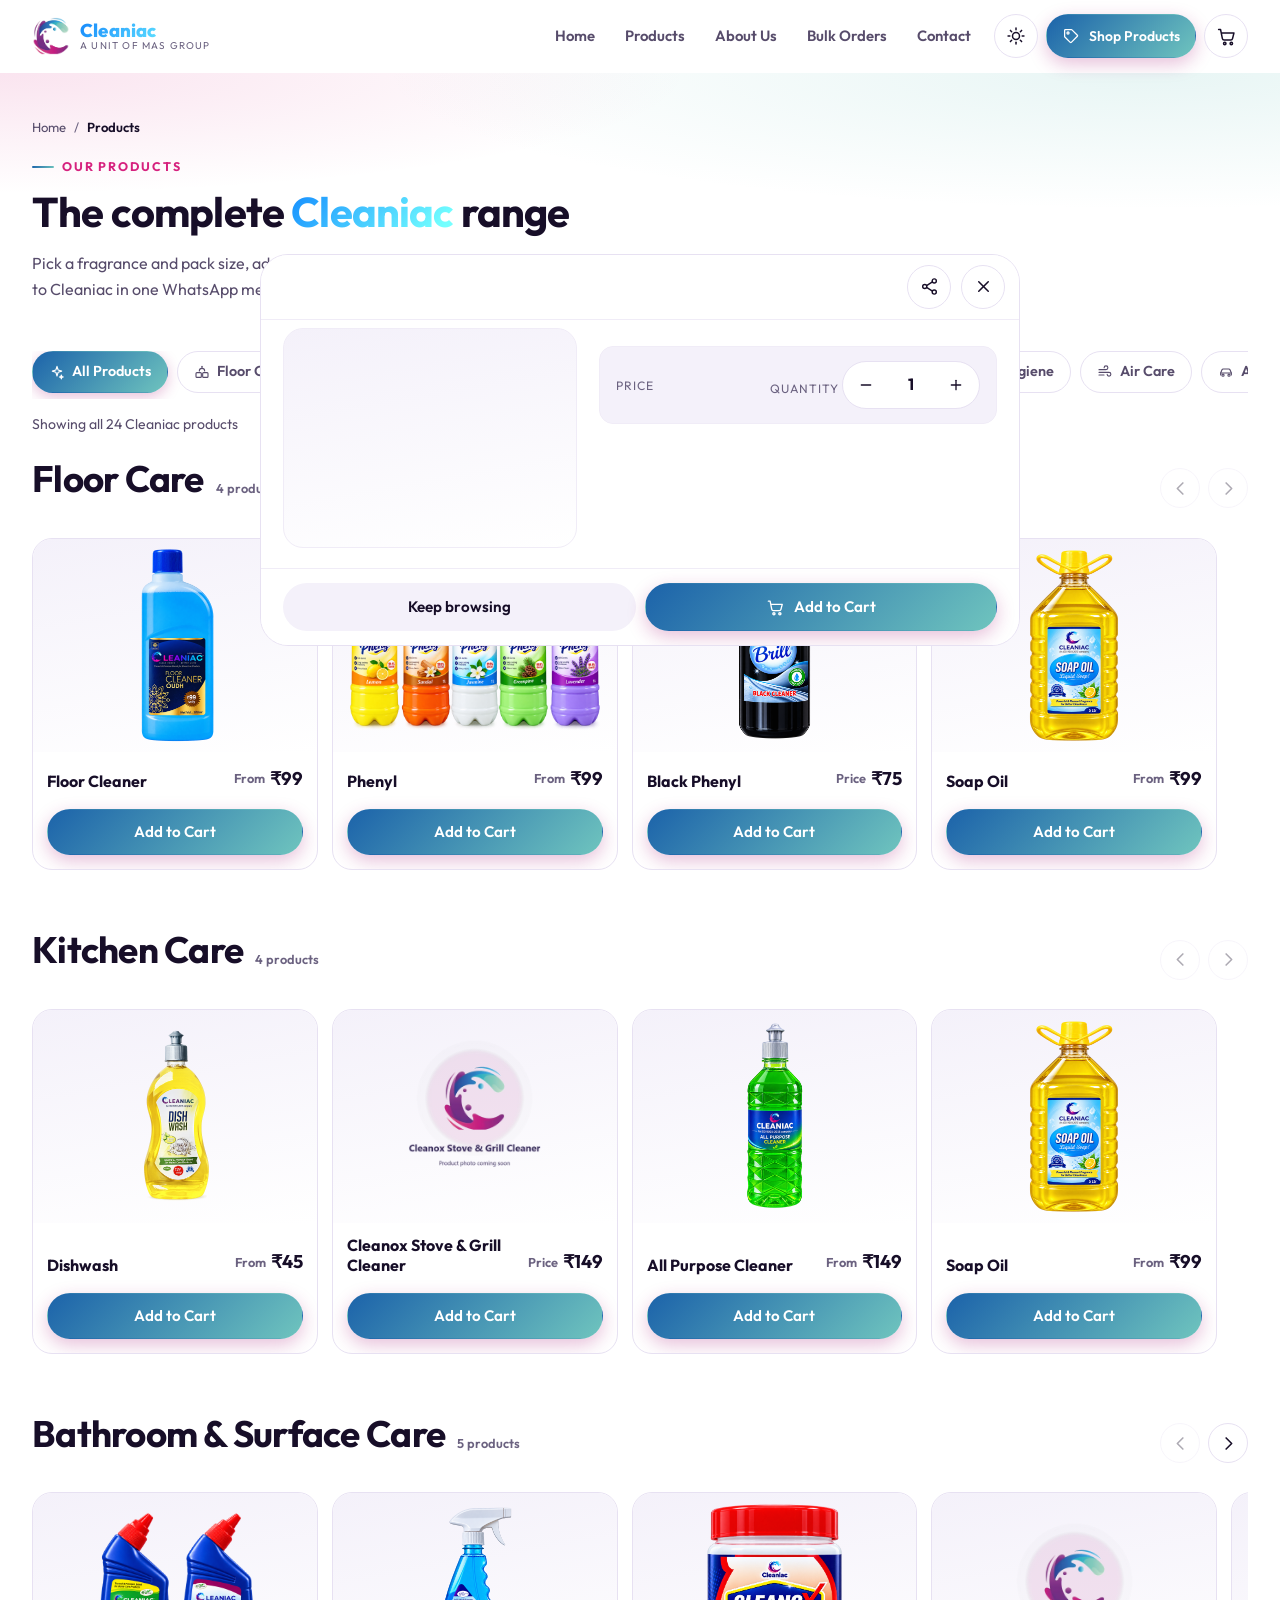
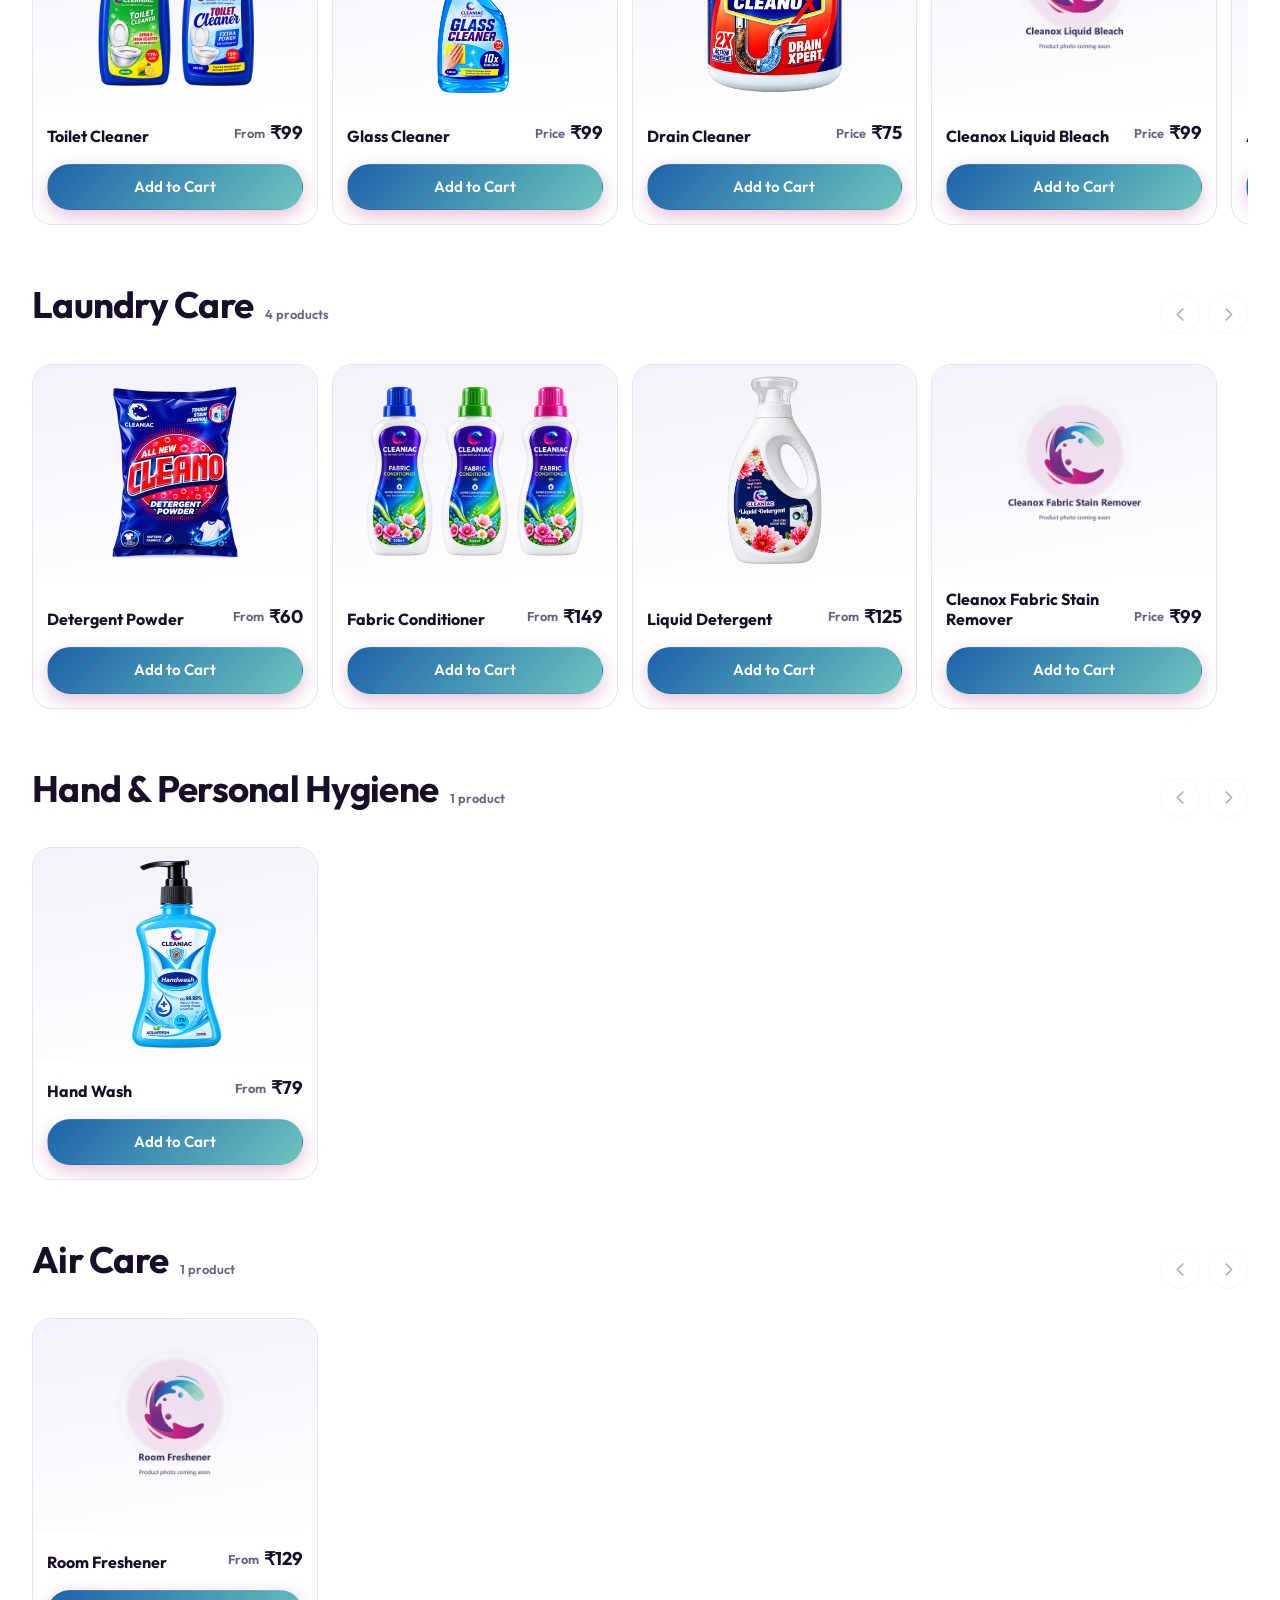
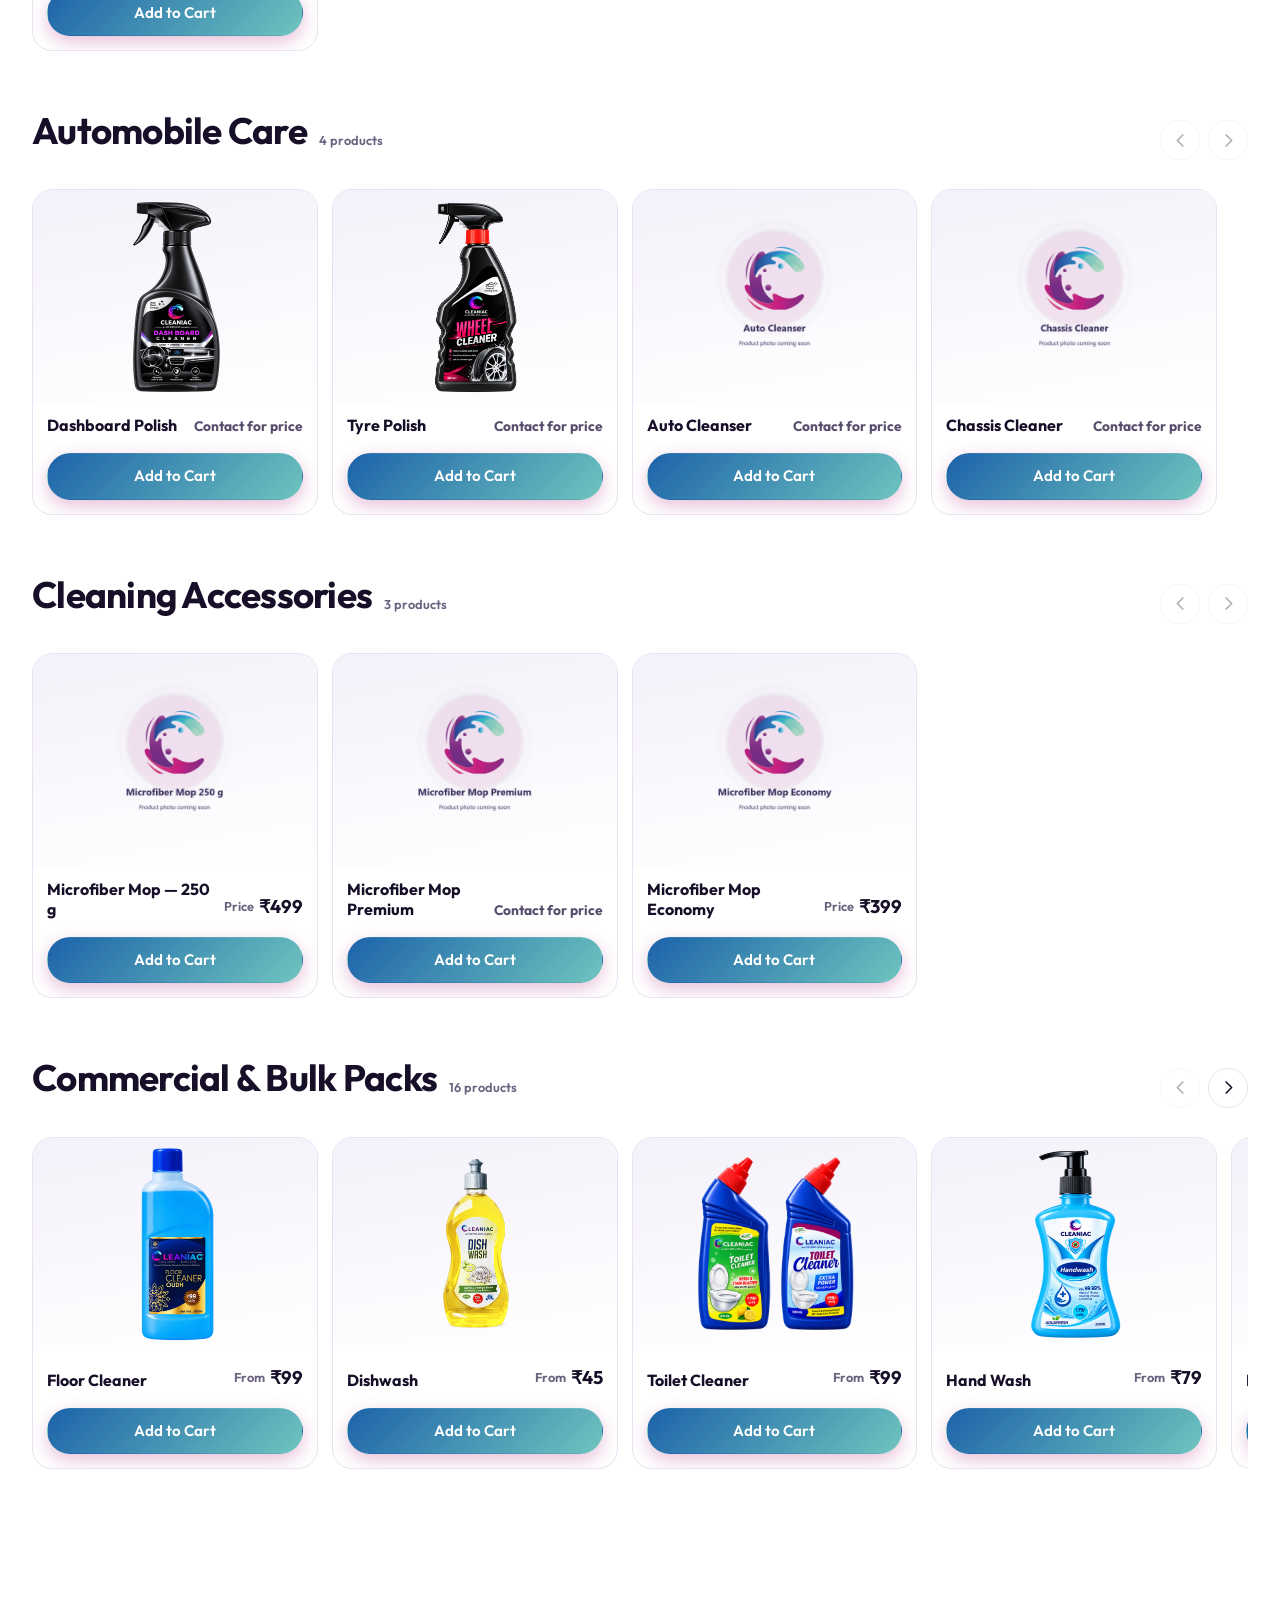
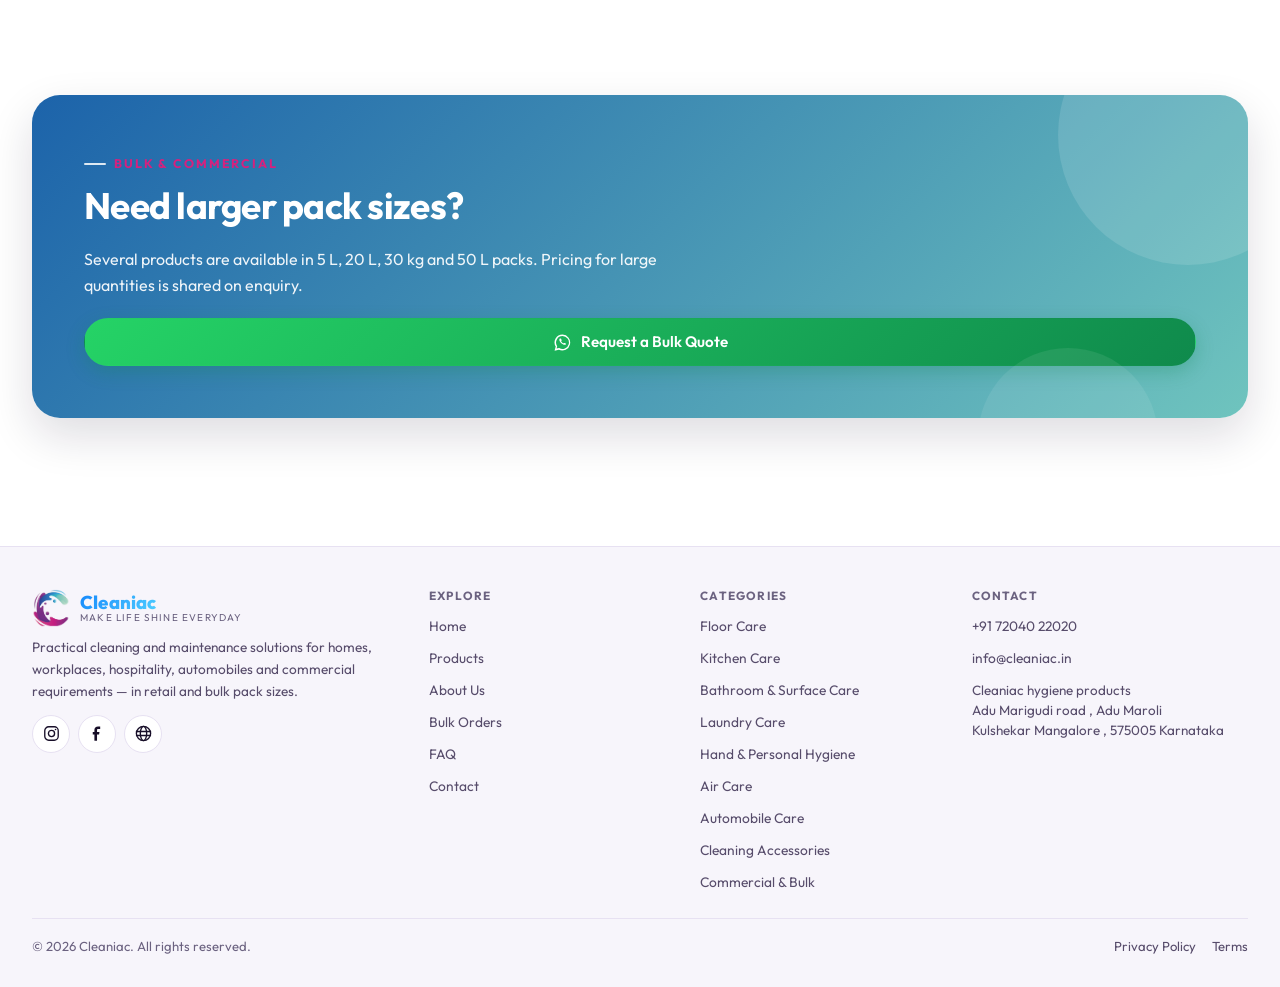
==== commit 7ce67050: "changes" ====
--- a/products.html
+++ b/products.html
@@ -172,14 +172,14 @@
   <section class="section section--flush" id="products">
     <div class="wrap">
       <div class="catalogue-toolbar">
-        <div class="search-field">
+        <!-- <div class="search-field">
           <svg class="search-ico" width="19" height="19" aria-hidden="true"><use href="#ic-search"/></svg>
           <label class="visually-hidden" for="searchInput">Search products</label>
           <input type="search" id="searchInput" placeholder="Search floor, lemon, mop, car, laundry…" autocomplete="off">
           <button class="search-clear" id="searchClear" type="button" aria-label="Clear search">
             <svg width="17" height="17" aria-hidden="true"><use href="#ic-close"/></svg>
           </button>
-        </div>
+        </div> -->
 
         <div class="filter-row" id="filterRow" role="group" aria-label="Filter products by category"><!-- rendered by app.js --></div>
         <p class="result-line" id="resultLine" role="status" aria-live="polite"></p>
--- a/css/style.css
+++ b/css/style.css
@@ -1,3 +1,4 @@
+@import url('https://fonts.googleapis.com/css2?family=Outfit:wght@400;500;600;700;800&display=swap');
 /* ============================================================================
    CLEANIAC — STYLESHEET
    Mobile-first. Colours are derived from the Cleaniac logo.
@@ -9,38 +10,39 @@
    --------------------------------------------------------------------------- */
 :root {
   /* Brand colours sampled from the logo */
-  --pink:      #D6217E;
-  --magenta:   #A81B7B;
-  --purple:    #74258A;
-  --violet:    #5E2E97;
-  --indigo:    #3A5EAB;
-  --blue:      #1C63AA;
-  --teal:      #6FC4BE;
-  --whatsapp:  #25D366;
+  --pink: #D6217E;
+  --magenta: #A81B7B;
+  --purple: #74258A;
+  --violet: #5E2E97;
+  --indigo: #3A5EAB;
+  --blue: #1C63AA;
+  --teal: #6FC4BE;
+  --whatsapp: #25D366;
   --whatsapp-dark: #0F8A4C;
 
-  --grad-brand: linear-gradient(135deg, var(--pink) 0%, var(--magenta) 26%, var(--purple) 52%, var(--indigo) 78%, var(--blue) 100%);
-  --grad-soft:  linear-gradient(135deg, rgba(214,33,126,.10), rgba(28,99,170,.10));
+  --grad-brand: linear-gradient(135deg, var(--blue) 0%, var(--teal) 100%);
+  --grad-soft: linear-gradient(135deg, rgba(28, 99, 170, .15), rgba(111, 196, 190, .15));
 
   /* Light theme surfaces */
-  --bg:        #FFFFFF;
-  --bg-soft:   #F7F5FB;
-  --bg-tint:   #FBF7FC;
-  --surface:   #FFFFFF;
+  --bg: #FFFFFF;
+  --bg-soft: #F7F5FB;
+  --bg-tint: #FBF7FC;
+  --surface: #FFFFFF;
   --surface-2: #F4F1FA;
-  --line:      #E7E1F2;
+  --line: #E7E1F2;
   --line-soft: #F0ECF7;
 
-  --ink:       #170E28;
-  --ink-2:     #574C6B;
-  --ink-3:     #6B6280;
-  --on-brand:  #FFFFFF;
-  --brand-ink: #A81B7B;          /* brand colour that is safe on light bg  */
-  --focus:     #1C63AA;
-
-  --shadow-sm: 0 1px 2px rgba(23,14,40,.06), 0 2px 8px rgba(23,14,40,.05);
-  --shadow-md: 0 6px 18px rgba(23,14,40,.08), 0 2px 6px rgba(23,14,40,.05);
-  --shadow-lg: 0 18px 45px rgba(23,14,40,.14);
+  --ink: #170E28;
+  --ink-2: #574C6B;
+  --ink-3: #6B6280;
+  --on-brand: #FFFFFF;
+  --brand-ink: #1C63AA;
+  /* brand colour that is safe on light bg  */
+  --focus: #1C63AA;
+
+  --shadow-sm: 0 1px 2px rgba(23, 14, 40, .06), 0 2px 8px rgba(23, 14, 40, .05);
+  --shadow-md: 0 6px 18px rgba(23, 14, 40, .08), 0 2px 6px rgba(23, 14, 40, .05);
+  --shadow-lg: 0 18px 45px rgba(23, 14, 40, .14);
 
   --r-sm: 10px;
   --r-md: 14px;
@@ -52,7 +54,7 @@
   --header-h: 64px;
   --bottombar-h: 62px;
 
-  --ease: cubic-bezier(.2,.7,.3,1);
+  --ease: cubic-bezier(.2, .7, .3, 1);
   --t-fast: .16s var(--ease);
   --t: .28s var(--ease);
 
@@ -62,24 +64,24 @@
 /* Dark theme — system preference (unless the visitor forced light) */
 @media (prefers-color-scheme: dark) {
   :root:not([data-theme="light"]) {
-    --bg:        #100A1B;
-    --bg-soft:   #150E23;
-    --bg-tint:   #17102A;
-    --surface:   #1B1330;
+    --bg: #100A1B;
+    --bg-soft: #150E23;
+    --bg-tint: #17102A;
+    --surface: #1B1330;
     --surface-2: #241A3D;
-    --line:      #33264F;
+    --line: #33264F;
     --line-soft: #291E42;
 
-    --ink:       #F5F1FB;
-    --ink-2:     #BFB4D2;
-    --ink-3:     #9A8FB0;
-    --brand-ink: #F573B4;
-    --focus:     #8FB6F0;
-
-    --shadow-sm: 0 1px 2px rgba(0,0,0,.4);
-    --shadow-md: 0 8px 22px rgba(0,0,0,.45);
-    --shadow-lg: 0 22px 50px rgba(0,0,0,.55);
-    --grad-soft: linear-gradient(135deg, rgba(214,33,126,.22), rgba(28,99,170,.22));
+    --ink: #F5F1FB;
+    --ink-2: #BFB4D2;
+    --ink-3: #9A8FB0;
+    --brand-ink: #7DDACE;
+    --focus: #8FB6F0;
+
+    --shadow-sm: 0 1px 2px rgba(0, 0, 0, .4);
+    --shadow-md: 0 8px 22px rgba(0, 0, 0, .45);
+    --shadow-lg: 0 22px 50px rgba(0, 0, 0, .55);
+    --grad-soft: linear-gradient(135deg, rgba(28, 99, 170, .22), rgba(111, 196, 190, .22));
 
     color-scheme: dark;
   }
@@ -87,37 +89,44 @@
 
 /* Dark theme — explicitly chosen with the toggle */
 :root[data-theme="dark"] {
-  --bg:        #100A1B;
-  --bg-soft:   #150E23;
-  --bg-tint:   #17102A;
-  --surface:   #1B1330;
+  --bg: #100A1B;
+  --bg-soft: #150E23;
+  --bg-tint: #17102A;
+  --surface: #1B1330;
   --surface-2: #241A3D;
-  --line:      #33264F;
+  --line: #33264F;
   --line-soft: #291E42;
 
-  --ink:       #F5F1FB;
-  --ink-2:     #BFB4D2;
-  --ink-3:     #9A8FB0;
-  --brand-ink: #F573B4;
-  --focus:     #8FB6F0;
-
-  --shadow-sm: 0 1px 2px rgba(0,0,0,.4);
-  --shadow-md: 0 8px 22px rgba(0,0,0,.45);
-  --shadow-lg: 0 22px 50px rgba(0,0,0,.55);
-  --grad-soft: linear-gradient(135deg, rgba(214,33,126,.22), rgba(28,99,170,.22));
+  --ink: #F5F1FB;
+  --ink-2: #BFB4D2;
+  --ink-3: #9A8FB0;
+  --brand-ink: #7DDACE;
+  --focus: #8FB6F0;
+
+  --shadow-sm: 0 1px 2px rgba(0, 0, 0, .4);
+  --shadow-md: 0 8px 22px rgba(0, 0, 0, .45);
+  --shadow-lg: 0 22px 50px rgba(0, 0, 0, .55);
+  --grad-soft: linear-gradient(135deg, rgba(28, 99, 170, .22), rgba(111, 196, 190, .22));
 
   color-scheme: dark;
 }
 
 /* No colour cross-fade while the light/dark switch is being flipped */
-.theme-switching, .theme-switching *, .theme-switching *::before, .theme-switching *::after {
+.theme-switching,
+.theme-switching *,
+.theme-switching *::before,
+.theme-switching *::after {
   transition: none !important;
 }
 
 /* ---------------------------------------------------------------------------
    2. RESET & BASE
    --------------------------------------------------------------------------- */
-*, *::before, *::after { box-sizing: border-box; }
+*,
+*::before,
+*::after {
+  box-sizing: border-box;
+}
 
 html {
   -webkit-text-size-adjust: 100%;
@@ -136,19 +145,61 @@
   -webkit-font-smoothing: antialiased;
 }
 
-body.no-scroll { overflow: hidden; }
-
-img { max-width: 100%; display: block; }
-button, input, select, textarea { font: inherit; color: inherit; }
-button { cursor: pointer; }
-a { color: var(--brand-ink); text-decoration: none; }
-a:hover { text-decoration: underline; }
-
-h1, h2, h3, h4 { line-height: 1.2; margin: 0 0 .5em; letter-spacing: -.02em; font-weight: 700; }
-h1 { font-size: clamp(1.85rem, 6.2vw, 3.4rem); }
-h2 { font-size: clamp(1.45rem, 4.4vw, 2.3rem); }
-h3 { font-size: clamp(1.05rem, 2.6vw, 1.3rem); }
-p  { margin: 0 0 1em; }
+body.no-scroll {
+  overflow: hidden;
+}
+
+img {
+  max-width: 100%;
+  display: block;
+}
+
+button,
+input,
+select,
+textarea {
+  font: inherit;
+  color: inherit;
+}
+
+button {
+  cursor: pointer;
+}
+
+a {
+  color: var(--brand-ink);
+  text-decoration: none;
+}
+
+a:hover {
+  text-decoration: underline;
+}
+
+h1,
+h2,
+h3,
+h4 {
+  line-height: 1.2;
+  margin: 0 0 .5em;
+  letter-spacing: -.02em;
+  font-weight: 700;
+}
+
+h1 {
+  font-size: clamp(1.85rem, 6.2vw, 3.4rem);
+}
+
+h2 {
+  font-size: clamp(1.45rem, 4.4vw, 2.3rem);
+}
+
+h3 {
+  font-size: clamp(1.05rem, 2.6vw, 1.3rem);
+}
+
+p {
+  margin: 0 0 1em;
+}
 
 :focus-visible {
   outline: 3px solid var(--focus);
@@ -156,21 +207,38 @@
   border-radius: 6px;
 }
 
-::selection { background: rgba(214,33,126,.22); }
+::selection {
+  background: rgba(214, 33, 126, .22);
+}
 
 .visually-hidden {
-  position: absolute !important; width: 1px; height: 1px;
-  padding: 0; margin: -1px; overflow: hidden;
-  clip: rect(0 0 0 0); clip-path: inset(50%); white-space: nowrap;
+  position: absolute !important;
+  width: 1px;
+  height: 1px;
+  padding: 0;
+  margin: -1px;
+  overflow: hidden;
+  clip: rect(0 0 0 0);
+  clip-path: inset(50%);
+  white-space: nowrap;
 }
 
 .skip-link {
-  position: absolute; left: 12px; top: -80px; z-index: 200;
-  background: var(--surface); color: var(--ink);
-  padding: 12px 18px; border-radius: var(--r-sm); box-shadow: var(--shadow-md);
+  position: absolute;
+  left: 12px;
+  top: -80px;
+  z-index: 200;
+  background: var(--surface);
+  color: var(--ink);
+  padding: 12px 18px;
+  border-radius: var(--r-sm);
+  box-shadow: var(--shadow-md);
   transition: top var(--t);
 }
-.skip-link:focus { top: 12px; }
+
+.skip-link:focus {
+  top: 12px;
+}
 
 /* ---------------------------------------------------------------------------
    3. LAYOUT HELPERS
@@ -182,47 +250,109 @@
   padding-inline: var(--gutter);
 }
 
-.section { padding: clamp(42px, 8vw, 84px) 0; }
-.section--soft { background: var(--bg-soft); }
-.section--tint { background: var(--bg-tint); }
-.section--flush { padding-top: clamp(18px, 3vw, 26px); }
-.section-cta { margin: clamp(22px, 4vw, 32px) 0 0; }
+.section {
+  padding: clamp(42px, 8vw, 84px) 0;
+}
+
+.section--soft {
+  background: var(--bg-soft);
+}
+
+.section--tint {
+  background: var(--bg-tint);
+}
+
+.section--flush {
+  padding-top: clamp(18px, 3vw, 26px);
+}
+
+.section-cta {
+  margin: clamp(22px, 4vw, 32px) 0 0;
+}
 
 /* products.html page heading */
 .page-head {
   padding: clamp(22px, 5vw, 44px) 0 clamp(14px, 3vw, 22px);
   background:
-    radial-gradient(100% 90% at 90% 0%, rgba(111,196,190,.16), transparent 60%),
-    radial-gradient(90% 80% at 0% 0%, rgba(214,33,126,.12), transparent 60%),
+    radial-gradient(100% 90% at 90% 0%, rgba(111, 196, 190, .16), transparent 60%),
+    radial-gradient(90% 80% at 0% 0%, rgba(214, 33, 126, .12), transparent 60%),
     var(--bg);
 }
-.page-head h1 { font-size: clamp(1.6rem, 5vw, 2.6rem); margin-bottom: .35em; }
-.page-head p { color: var(--ink-2); max-width: 58ch; margin: 0; }
-.crumbs { display: flex; gap: 8px; align-items: center; font-size: .82rem; color: var(--ink-3); margin-bottom: 12px; }
-.crumbs a { color: var(--ink-2); }
-.crumbs span[aria-current] { color: var(--ink); font-weight: 600; }
-
-.section-head { margin-bottom: clamp(20px, 4vw, 34px); max-width: 62ch; }
-.section-head p { color: var(--ink-2); margin-bottom: 0; }
+
+.page-head h1 {
+  font-size: clamp(1.6rem, 5vw, 2.6rem);
+  margin-bottom: .35em;
+}
+
+.page-head p {
+  color: var(--ink-2);
+  max-width: 58ch;
+  margin: 0;
+}
+
+.crumbs {
+  display: flex;
+  gap: 8px;
+  align-items: center;
+  font-size: .82rem;
+  color: var(--ink-3);
+  margin-bottom: 12px;
+}
+
+.crumbs a {
+  color: var(--ink-2);
+}
+
+.crumbs span[aria-current] {
+  color: var(--ink);
+  font-weight: 600;
+}
+
+.section-head {
+  margin-bottom: clamp(20px, 4vw, 34px);
+  max-width: 62ch;
+}
+
+.section-head p {
+  color: var(--ink-2);
+  margin-bottom: 0;
+}
 
 .eyebrow {
-  display: inline-flex; align-items: center; gap: 8px;
-  font-size: .78rem; font-weight: 700; letter-spacing: .14em; text-transform: uppercase;
-  color: var(--brand-ink); margin-bottom: 10px;
-}
+  display: inline-flex;
+  align-items: center;
+  gap: 8px;
+  font-size: .78rem;
+  font-weight: 700;
+  letter-spacing: .14em;
+  text-transform: uppercase;
+  color: var(--brand-ink);
+  margin-bottom: 10px;
+}
+
 .eyebrow::before {
-  content: ""; width: 22px; height: 2px; border-radius: 2px; background: var(--grad-brand);
+  content: "";
+  width: 22px;
+  height: 2px;
+  border-radius: 2px;
+  background: var(--grad-brand);
 }
 
 .grad-text {
   background: var(--grad-brand);
-  -webkit-background-clip: text; background-clip: text;
+  -webkit-background-clip: text;
+  background-clip: text;
   color: transparent;
 }
+
 :root[data-theme="dark"] .grad-text,
-:root:not([data-theme="light"]) .grad-text { filter: saturate(1.25) brightness(1.35); }
-
-.muted { color: var(--ink-2); }
+:root:not([data-theme="light"]) .grad-text {
+  filter: saturate(1.25) brightness(1.35);
+}
+
+.muted {
+  color: var(--ink-2);
+}
 
 /* ---------------------------------------------------------------------------
    4. BUTTONS, CHIPS, BADGES
@@ -230,88 +360,183 @@
 .btn {
   --btn-bg: var(--surface);
   --btn-fg: var(--ink);
-  display: inline-flex; align-items: center; justify-content: center; gap: 9px;
-  min-height: 48px; padding: 11px 20px;
-  border: 1px solid var(--line); border-radius: 999px;
-  background: var(--btn-bg); color: var(--btn-fg);
-  font-weight: 600; font-size: .95rem; text-align: center; text-decoration: none;
+  display: inline-flex;
+  align-items: center;
+  justify-content: center;
+  gap: 9px;
+  min-height: 48px;
+  padding: 11px 20px;
+  border: 1px solid var(--line);
+  border-radius: 999px;
+  background: var(--btn-bg);
+  color: var(--btn-fg);
+  font-weight: 600;
+  font-size: .95rem;
+  text-align: center;
+  text-decoration: none;
   transition: transform var(--t-fast), box-shadow var(--t), background var(--t), border-color var(--t), filter var(--t);
   -webkit-tap-highlight-color: transparent;
 }
-.btn:hover { text-decoration: none; }
-.btn:active { transform: scale(.97); }
-.btn svg { flex: 0 0 auto; }
+
+.btn:hover {
+  text-decoration: none;
+}
+
+.btn:active {
+  transform: scale(.97);
+}
+
+.btn svg {
+  flex: 0 0 auto;
+}
 
 .btn--primary {
   --btn-fg: var(--on-brand);
   background: var(--grad-brand);
   border-color: transparent;
-  box-shadow: 0 6px 18px rgba(168,27,123,.28);
-}
-.btn--primary:hover { filter: brightness(1.06); box-shadow: 0 10px 26px rgba(168,27,123,.34); }
+  box-shadow: 0 6px 18px rgba(168, 27, 123, .28);
+}
+
+.btn--primary:hover {
+  filter: brightness(1.06);
+  box-shadow: 0 10px 26px rgba(168, 27, 123, .34);
+}
 
 .btn--wa {
   --btn-fg: #FFFFFF;
   background: linear-gradient(135deg, var(--whatsapp) 0%, var(--whatsapp-dark) 100%);
   border-color: transparent;
-  box-shadow: 0 6px 18px rgba(15,138,76,.28);
-}
-.btn--wa:hover { filter: brightness(1.06); }
-
-.btn--ghost { background: transparent; }
-.btn--ghost:hover { background: var(--surface-2); border-color: var(--ink-3); }
-
-.btn--soft { background: var(--surface-2); border-color: transparent; }
-.btn--soft:hover { border-color: var(--line); }
-
-.btn--sm { min-height: 44px; padding: 8px 15px; font-size: .87rem; }
-.btn--block { width: 100%; }
+  box-shadow: 0 6px 18px rgba(15, 138, 76, .28);
+}
+
+.btn--wa:hover {
+  filter: brightness(1.06);
+}
+
+.btn--ghost {
+  background: transparent;
+}
+
+.btn--ghost:hover {
+  background: var(--surface-2);
+  border-color: var(--ink-3);
+}
+
+.btn--soft {
+  background: var(--surface-2);
+  border-color: transparent;
+}
+
+.btn--soft:hover {
+  border-color: var(--line);
+}
+
+.btn--sm {
+  min-height: 44px;
+  padding: 8px 15px;
+  font-size: .87rem;
+}
+
+.btn--block {
+  width: 100%;
+}
+
 .btn--link {
-  min-height: 32px; padding: 4px 10px; border: 0; background: none;
-  color: var(--ink-2); text-decoration: underline; font-size: .85rem;
-  justify-self: center; width: auto;
-}
-.btn--link:hover { color: var(--brand-ink); }
+  min-height: 32px;
+  padding: 4px 10px;
+  border: 0;
+  background: none;
+  color: var(--ink-2);
+  text-decoration: underline;
+  font-size: .85rem;
+  justify-self: center;
+  width: auto;
+}
+
+.btn--link:hover {
+  color: var(--brand-ink);
+}
 
 .chip {
-  display: inline-flex; align-items: center; gap: 7px;
-  min-height: 42px; padding: 8px 16px;
-  border: 1px solid var(--line); border-radius: 999px;
-  background: var(--surface); color: var(--ink-2);
-  font-size: .9rem; font-weight: 600; white-space: nowrap;
+  display: inline-flex;
+  align-items: center;
+  gap: 7px;
+  min-height: 42px;
+  padding: 8px 16px;
+  border: 1px solid var(--line);
+  border-radius: 999px;
+  background: var(--surface);
+  color: var(--ink-2);
+  font-size: .9rem;
+  font-weight: 600;
+  white-space: nowrap;
   transition: color var(--t-fast), border-color var(--t-fast), background var(--t-fast), transform var(--t-fast);
 }
-.chip:hover { color: var(--ink); border-color: var(--brand-ink); }
-.chip:active { transform: scale(.97); }
-.chip[aria-pressed="true"], .chip.is-active {
-  background: var(--grad-brand); color: var(--on-brand); border-color: transparent;
-  box-shadow: 0 4px 14px rgba(168,27,123,.28);
+
+.chip:hover {
+  color: var(--ink);
+  border-color: var(--brand-ink);
+}
+
+.chip:active {
+  transform: scale(.97);
+}
+
+.chip[aria-pressed="true"],
+.chip.is-active {
+  background: var(--grad-brand);
+  color: var(--on-brand);
+  border-color: transparent;
+  box-shadow: 0 4px 14px rgba(168, 27, 123, .28);
 }
 
 .badge {
-  display: inline-flex; align-items: center; gap: 5px;
-  padding: 3px 9px; border-radius: 999px;
-  font-size: .7rem; font-weight: 700; letter-spacing: .02em;
-  background: var(--surface-2); color: var(--ink-2);
+  display: inline-flex;
+  align-items: center;
+  gap: 5px;
+  padding: 3px 9px;
+  border-radius: 999px;
+  font-size: .7rem;
+  font-weight: 700;
+  letter-spacing: .02em;
+  background: var(--surface-2);
+  color: var(--ink-2);
   border: 1px solid var(--line-soft);
 }
-.badge--bulk { background: rgba(28,99,170,.12); color: var(--blue); border-color: rgba(28,99,170,.22); }
+
+.badge--bulk {
+  background: rgba(28, 99, 170, .12);
+  color: var(--blue);
+  border-color: rgba(28, 99, 170, .22);
+}
+
 :root[data-theme="dark"] .badge--bulk,
-:root:not([data-theme="light"]) .badge--bulk { color: #93BEF3; }
-.badge--sizes { background: rgba(214,33,126,.10); color: var(--brand-ink); border-color: rgba(214,33,126,.20); }
+:root:not([data-theme="light"]) .badge--bulk {
+  color: #93BEF3;
+}
+
+.badge--sizes {
+  background: rgba(214, 33, 126, .10);
+  color: var(--brand-ink);
+  border-color: rgba(214, 33, 126, .20);
+}
 
 /* ---------------------------------------------------------------------------
    5. HEADER & NAVIGATION
    --------------------------------------------------------------------------- */
 .site-header {
-  position: sticky; top: 0; z-index: 60;
-  background: var(--bg);                                   /* fallback */
+  position: sticky;
+  top: 0;
+  z-index: 60;
+  background: var(--bg);
+  /* fallback */
   background: color-mix(in srgb, var(--bg) 86%, transparent);
   -webkit-backdrop-filter: saturate(180%) blur(14px);
   backdrop-filter: saturate(180%) blur(14px);
   border-bottom: 1px solid transparent;
   transition: border-color var(--t), box-shadow var(--t), background var(--t);
 }
+
 .site-header.is-scrolled {
   border-bottom-color: var(--line);
   box-shadow: var(--shadow-sm);
@@ -319,89 +544,239 @@
 }
 
 .header-inner {
-  display: flex; align-items: center; gap: 10px;
+  display: flex;
+  align-items: center;
+  gap: 10px;
   min-height: var(--header-h);
 }
 
-.brand { display: inline-flex; align-items: center; gap: 10px; margin-right: auto; text-decoration: none; }
-.brand:hover { text-decoration: none; }
-.brand img { width: 38px; height: 38px; object-fit: contain; }
-.brand-text { display: flex; flex-direction: column; line-height: 1.05; }
+.brand {
+  display: inline-flex;
+  align-items: center;
+  gap: 10px;
+  margin-right: auto;
+  text-decoration: none;
+}
+
+.brand:hover {
+  text-decoration: none;
+}
+
+.brand img {
+  width: 38px;
+  height: 38px;
+  object-fit: contain;
+}
+
+.brand-text {
+  display: flex;
+  flex-direction: column;
+  line-height: 1.05;
+}
+
 .brand-name {
-  font-size: 1.16rem; font-weight: 800; letter-spacing: .01em;
-  background: var(--grad-brand); -webkit-background-clip: text; background-clip: text; color: transparent;
-}
+  font-size: 1.16rem;
+  font-weight: 800;
+  letter-spacing: .01em;
+  background: var(--grad-brand);
+  -webkit-background-clip: text;
+  background-clip: text;
+  color: transparent;
+}
+
 :root[data-theme="dark"] .brand-name,
-:root:not([data-theme="light"]) .brand-name { filter: saturate(1.2) brightness(1.35); }
-.brand-sub { font-size: .62rem; letter-spacing: .12em; text-transform: uppercase; color: var(--ink-3); }
-
-.nav-desktop { display: none; }
-.nav-desktop ul { display: flex; align-items: center; gap: 4px; list-style: none; margin: 0; padding: 0; }
+:root:not([data-theme="light"]) .brand-name {
+  filter: saturate(1.2) brightness(1.35);
+}
+
+.brand-sub {
+  font-size: .62rem;
+  letter-spacing: .12em;
+  text-transform: uppercase;
+  color: var(--ink-3);
+}
+
+.nav-desktop {
+  display: none;
+}
+
+.nav-desktop ul {
+  display: flex;
+  align-items: center;
+  gap: 4px;
+  list-style: none;
+  margin: 0;
+  padding: 0;
+}
+
 .nav-desktop a {
-  display: block; padding: 9px 13px; border-radius: 999px;
-  color: var(--ink-2); font-weight: 600; font-size: .93rem; text-decoration: none;
+  display: block;
+  padding: 9px 13px;
+  border-radius: 999px;
+  color: var(--ink-2);
+  font-weight: 600;
+  font-size: .93rem;
+  text-decoration: none;
   transition: color var(--t-fast), background var(--t-fast);
 }
-.nav-desktop a:hover, .nav-desktop a:focus-visible { color: var(--ink); background: var(--surface-2); text-decoration: none; }
-
-.header-actions { display: flex; align-items: center; gap: 8px; }
+
+.nav-desktop a:hover,
+.nav-desktop a:focus-visible {
+  color: var(--ink);
+  background: var(--surface-2);
+  text-decoration: none;
+}
+
+.header-actions {
+  display: flex;
+  align-items: center;
+  gap: 8px;
+}
 
 .icon-btn {
   position: relative;
-  display: inline-flex; align-items: center; justify-content: center;
-  width: 44px; height: 44px; padding: 0;
-  border: 1px solid var(--line); border-radius: 50%;
-  background: var(--surface); color: var(--ink);
+  display: inline-flex;
+  align-items: center;
+  justify-content: center;
+  width: 44px;
+  height: 44px;
+  padding: 0;
+  border: 1px solid var(--line);
+  border-radius: 50%;
+  background: var(--surface);
+  color: var(--ink);
   transition: background var(--t-fast), border-color var(--t-fast), transform var(--t-fast);
 }
-.icon-btn:hover { background: var(--surface-2); border-color: var(--ink-3); }
-.icon-btn:active { transform: scale(.94); }
+
+.icon-btn:hover {
+  background: var(--surface-2);
+  border-color: var(--ink-3);
+}
+
+.icon-btn:active {
+  transform: scale(.94);
+}
 
 .cart-count {
-  position: absolute; top: -4px; right: -4px;
-  min-width: 21px; height: 21px; padding: 0 5px;
-  display: none; align-items: center; justify-content: center;
-  border-radius: 999px; background: var(--grad-brand); color: #fff;
-  font-size: .7rem; font-weight: 800; line-height: 1;
+  position: absolute;
+  top: -4px;
+  right: -4px;
+  min-width: 21px;
+  height: 21px;
+  padding: 0 5px;
+  display: none;
+  align-items: center;
+  justify-content: center;
+  border-radius: 999px;
+  background: var(--grad-brand);
+  color: #fff;
+  font-size: .7rem;
+  font-weight: 800;
+  line-height: 1;
   border: 2px solid var(--bg);
 }
-.cart-count.is-visible { display: inline-flex; }
-.cart-count.bump { animation: bump .4s var(--ease); }
-@keyframes bump { 0%{transform:scale(1)} 35%{transform:scale(1.35)} 100%{transform:scale(1)} }
-
-.theme-toggle .icon-sun { display: none; }
+
+.cart-count.is-visible {
+  display: inline-flex;
+}
+
+.cart-count.bump {
+  animation: bump .4s var(--ease);
+}
+
+@keyframes bump {
+  0% {
+    transform: scale(1)
+  }
+
+  35% {
+    transform: scale(1.35)
+  }
+
+  100% {
+    transform: scale(1)
+  }
+}
+
+.theme-toggle .icon-sun {
+  display: none;
+}
+
 :root[data-theme="dark"] .theme-toggle .icon-sun,
-:root:not([data-theme="light"]) .theme-toggle .icon-sun { display: block; }
+:root:not([data-theme="light"]) .theme-toggle .icon-sun {
+  display: block;
+}
+
 :root[data-theme="dark"] .theme-toggle .icon-moon,
-:root:not([data-theme="light"]) .theme-toggle .icon-moon { display: none; }
+:root:not([data-theme="light"]) .theme-toggle .icon-moon {
+  display: none;
+}
+
 @media (prefers-color-scheme: dark) {
-  :root:not([data-theme="dark"]):not([data-theme="light"]) .theme-toggle .icon-sun { display: block; }
-  :root:not([data-theme="dark"]):not([data-theme="light"]) .theme-toggle .icon-moon { display: none; }
-}
-:root[data-theme="light"] .theme-toggle .icon-sun { display: none; }
-:root[data-theme="light"] .theme-toggle .icon-moon { display: block; }
-
-.header-cta { display: none; }
+  :root:not([data-theme="dark"]):not([data-theme="light"]) .theme-toggle .icon-sun {
+    display: block;
+  }
+
+  :root:not([data-theme="dark"]):not([data-theme="light"]) .theme-toggle .icon-moon {
+    display: none;
+  }
+}
+
+:root[data-theme="light"] .theme-toggle .icon-sun {
+  display: none;
+}
+
+:root[data-theme="light"] .theme-toggle .icon-moon {
+  display: block;
+}
+
+.header-cta {
+  display: none;
+}
 
 /* Mobile menu panel */
 .nav-mobile {
-  position: fixed; inset: var(--header-h) 0 auto 0; z-index: 55;
+  position: fixed;
+  inset: var(--header-h) 0 auto 0;
+  z-index: 55;
   background: var(--bg);
   border-bottom: 1px solid var(--line);
   box-shadow: var(--shadow-lg);
-  transform: translateY(-12px); opacity: 0; visibility: hidden;
+  transform: translateY(-12px);
+  opacity: 0;
+  visibility: hidden;
   transition: transform var(--t), opacity var(--t), visibility var(--t);
-  max-height: calc(100dvh - var(--header-h)); overflow-y: auto;
-}
-.nav-mobile.is-open { transform: translateY(0); opacity: 1; visibility: visible; }
+  max-height: calc(100dvh - var(--header-h));
+  overflow-y: auto;
+}
+
+.nav-mobile.is-open {
+  transform: translateY(0);
+  opacity: 1;
+  visibility: visible;
+}
+
 /* 10px of bottom padding keeps the last link clear of the panel edge */
-.nav-mobile ul { list-style: none; margin: 0; padding: 10px var(--gutter); }
+.nav-mobile ul {
+  list-style: none;
+  margin: 0;
+  padding: 10px var(--gutter);
+}
+
 .nav-mobile a {
-  display: flex; align-items: center; justify-content: space-between;
-  padding: 14px 4px; border-bottom: 1px solid var(--line-soft);
-  color: var(--ink); font-weight: 600; text-decoration: none;
-}
-.nav-mobile a:hover { color: var(--brand-ink); }
+  display: flex;
+  align-items: center;
+  justify-content: space-between;
+  padding: 14px 4px;
+  border-bottom: 1px solid var(--line-soft);
+  color: var(--ink);
+  font-weight: 600;
+  text-decoration: none;
+}
+
+.nav-mobile a:hover {
+  color: var(--brand-ink);
+}
 
 /* ---------------------------------------------------------------------------
    6. HERO
@@ -410,69 +785,117 @@
   /* Width of the product strip. It keeps the shot's own 1588x820 proportions,
      so there is never any letterbox dead space above or below the bottles. */
   --hero-strip-w: min(100%, 980px);
-  --hero-tail: clamp(22px, 3vw, 34px);        /* breathing room under the copy */
-  --hero-bg-o: .82;                           /* light theme — dark override below */
-
-  position: relative; overflow: hidden; isolation: isolate;
-  display: flex; flex-direction: column; justify-content: flex-end;
+  --hero-tail: clamp(22px, 3vw, 34px);
+  /* breathing room under the copy */
+  --hero-bg-o: .82;
+  /* light theme — dark override below */
+
+  position: relative;
+  overflow: hidden;
+  isolation: isolate;
+  display: flex;
+  flex-direction: column;
+  justify-content: flex-end;
   padding: clamp(20px, 3.2vw, 40px) 0 var(--hero-tail);
   /* Just tall enough for the strip; any slack lands ABOVE the copy (behind the
      bottles), never as a gap under the trust line. 100vw here is only ever a
      hair wider than the hero, so it can never cause horizontal overflow. */
   min-height: calc(min(100vw, 980px) / 1.9366 + var(--hero-tail));
   background:
-    radial-gradient(120% 90% at 88% 6%, rgba(111,196,190,.20), transparent 55%),
-    radial-gradient(110% 80% at 4% 12%, rgba(214,33,126,.14), transparent 58%),
-    radial-gradient(120% 90% at 50% 100%, rgba(28,99,170,.12), transparent 60%),
+    radial-gradient(120% 90% at 88% 6%, rgba(111, 196, 190, .20), transparent 55%),
+    radial-gradient(110% 80% at 4% 12%, rgba(214, 33, 126, .14), transparent 58%),
+    radial-gradient(120% 90% at 50% 100%, rgba(28, 99, 170, .12), transparent 60%),
     var(--bg);
 }
+
 /* Dark mode needs MORE of the shot, not less: the cut-out is mostly pale,
    translucent plastic, so any dimming on the near-black ground crushes it. */
 :root[data-theme="dark"] .hero,
-:root:not([data-theme="light"]) .hero { --hero-bg-o: .95; }
+:root:not([data-theme="light"]) .hero {
+  --hero-bg-o: .95;
+}
 
 /* A soft pool of light under the bottles in dark mode so the silhouettes
    separate from the black ground. Sits BEHIND the shot (z-index -1). */
 .hero::before {
-  content: ""; position: absolute; z-index: -1; inset-inline: 0; bottom: 0; height: 88%;
+  content: "";
+  position: absolute;
+  z-index: -1;
+  inset-inline: 0;
+  bottom: 0;
+  height: 88%;
   pointer-events: none;
 }
+
 :root[data-theme="dark"] .hero::before,
 :root:not([data-theme="light"]) .hero::before {
-  background: radial-gradient(62% 66% at 50% 78%, rgba(160,205,245,.22), transparent 72%);
+  background: radial-gradient(62% 66% at 50% 78%, rgba(160, 205, 245, .22), transparent 72%);
 }
 
 /* The product shot as a true backdrop: a bottom-anchored strip at the image's
    own aspect ratio (no `cover` crop, no `contain` letterboxing), with the logo,
    headline, lead and buttons composited on top of it. */
 .hero-bg {
-  position: absolute; z-index: 0; bottom: 0; left: 0; right: 0;
-  width: var(--hero-strip-w); height: auto;
+  position: absolute;
+  z-index: 0;
+  bottom: 0;
+  left: 0;
+  right: 0;
+  width: var(--hero-strip-w);
+  height: auto;
   aspect-ratio: 1588 / 820;
-  margin-inline: auto;                        /* centres it without a transform */
+  margin-inline: auto;
+  /* centres it without a transform */
   object-fit: contain;
   opacity: var(--hero-bg-o);
-  pointer-events: none; user-select: none;
+  pointer-events: none;
+  user-select: none;
   animation: hero-bg-in 1.1s var(--ease) both;
 }
+
 :root[data-theme="dark"] .hero-bg,
-:root:not([data-theme="light"]) .hero-bg { filter: brightness(1.12) saturate(1.1); }
+:root:not([data-theme="light"]) .hero-bg {
+  filter: brightness(1.12) saturate(1.1);
+}
 
 .hero::after {
-  content: ""; position: absolute; z-index: 1; inset-inline: -10%; bottom: -70px; height: 160px;
-  background: radial-gradient(60% 100% at 50% 0%, rgba(255,255,255,.55), transparent 70%);
+  content: "";
+  position: absolute;
+  z-index: 1;
+  inset-inline: -10%;
+  bottom: -70px;
+  height: 160px;
+  background: radial-gradient(60% 100% at 50% 0%, rgba(255, 255, 255, .55), transparent 70%);
   pointer-events: none;
 }
+
 :root[data-theme="dark"] .hero::after,
-:root:not([data-theme="light"]) .hero::after { display: none; }
+:root:not([data-theme="light"]) .hero::after {
+  display: none;
+}
 
 @keyframes hero-bg-in {
-  from { opacity: 0; transform: translateY(22px) scale(1.03); }
-  to   { opacity: var(--hero-bg-o); transform: none; }
-}
+  from {
+    opacity: 0;
+    transform: translateY(22px) scale(1.03);
+  }
+
+  to {
+    opacity: var(--hero-bg-o);
+    transform: none;
+  }
+}
+
 @keyframes hero-copy-in {
-  from { opacity: 0; transform: translateY(14px); }
-  to   { opacity: 1; transform: none; }
+  from {
+    opacity: 0;
+    transform: translateY(14px);
+  }
+
+  to {
+    opacity: 1;
+    transform: none;
+  }
 }
 
 /* The headline now sits on the product shot, so the standard brand gradient no
@@ -483,6 +906,7 @@
 .hero .grad-text {
   --grad-brand: linear-gradient(135deg, #B81870 0%, #97176D 26%, #6B2280 52%, #33538F 78%, #1A5C99 100%);
 }
+
 :root[data-theme="dark"] .hero .grad-text,
 :root:not([data-theme="light"]) .hero .grad-text {
   --grad-brand: linear-gradient(135deg, #FF8AC5 0%, #F573B4 26%, #C992EB 52%, #96B7F2 78%, #84C9F6 100%);
@@ -491,7 +915,8 @@
 
 /* Single centred column — the copy sits in front of the shot at every width */
 .hero-inner {
-  position: relative; z-index: 2;
+  position: relative;
+  z-index: 2;
   max-width: 780px;
   animation: hero-copy-in .6s var(--ease) both;
 }
@@ -500,140 +925,323 @@
    only, so the text lifts off the bottles without dimming the whole photo.
    Built from --bg, so it reads correctly in light and dark. */
 .hero-inner::before {
-  content: ""; position: absolute; z-index: -1; inset: -9% -7%;
+  content: "";
+  position: absolute;
+  z-index: -1;
+  inset: -9% -7%;
   pointer-events: none;
   /* A soft-edged band rather than an ellipse: an ellipse thins out exactly where
      the headline sits (top of the block). Vertical gradient + horizontal mask
      gives an even pool across the copy that dissolves on all four sides. */
   background: linear-gradient(to bottom,
-    transparent 0%,
-    color-mix(in srgb, var(--bg) 80%, transparent) 12%,
-    color-mix(in srgb, var(--bg) 80%, transparent) 58%,
-    color-mix(in srgb, var(--bg) 30%, transparent) 78%,
-    transparent 100%);
+      transparent 0%,
+      color-mix(in srgb, var(--bg) 80%, transparent) 12%,
+      color-mix(in srgb, var(--bg) 80%, transparent) 58%,
+      color-mix(in srgb, var(--bg) 30%, transparent) 78%,
+      transparent 100%);
   -webkit-mask-image: linear-gradient(to right, transparent 0%, #000 13%, #000 87%, transparent 100%);
-          mask-image: linear-gradient(to right, transparent 0%, #000 13%, #000 87%, transparent 100%);
-}
-
-.hero-copy { text-align: center; }
-
-.hero-logo { width: 74px; height: 74px; object-fit: contain; margin-bottom: 14px; margin-inline: auto; }
-.hero h1 { margin-bottom: .3em; }
+  mask-image: linear-gradient(to right, transparent 0%, #000 13%, #000 87%, transparent 100%);
+}
+
+.hero-copy {
+  text-align: center;
+}
+
+.hero-logo {
+  width: 74px;
+  height: 74px;
+  object-fit: contain;
+  margin-bottom: 14px;
+  margin-inline: auto;
+}
+
+.hero h1 {
+  margin-bottom: .3em;
+}
+
 .hero-sub {
-  font-size: clamp(1.1rem, 3.2vw, 1.5rem); font-weight: 700; line-height: 1.25;
-  color: var(--ink); margin-bottom: .4em; letter-spacing: -.01em;
-}
+  font-size: clamp(1.1rem, 3.2vw, 1.5rem);
+  font-weight: 700;
+  line-height: 1.25;
+  color: var(--ink);
+  margin-bottom: .4em;
+  letter-spacing: -.01em;
+}
+
 /* Full-strength ink (not --ink-2) — the copy sits on photography now */
 .hero-lead {
-  font-size: clamp(.98rem, 2.4vw, 1.08rem); font-weight: 500; color: var(--ink);
-  max-width: 52ch; margin-inline: auto;
-}
-
-.hero-cta { display: flex; flex-wrap: wrap; justify-content: center; gap: 10px; margin: 20px 0 16px; }
-.hero-cta .btn { flex: 1 1 200px; }
+  font-size: clamp(.98rem, 2.4vw, 1.08rem);
+  font-weight: 500;
+  color: var(--ink);
+  max-width: 52ch;
+  margin-inline: auto;
+}
+
+.hero-cta {
+  display: flex;
+  flex-wrap: wrap;
+  justify-content: center;
+  gap: 10px;
+  margin: 20px 0 16px;
+}
+
+.hero-cta .btn {
+  flex: 1 1 200px;
+}
 
 .trust-line {
-  display: flex; flex-wrap: wrap; align-items: center; justify-content: center; gap: 8px 14px;
-  font-size: .85rem; color: var(--ink); font-weight: 600; margin-bottom: 0;
-}
+  display: flex;
+  flex-wrap: wrap;
+  align-items: center;
+  justify-content: center;
+  gap: 8px 14px;
+  font-size: .85rem;
+  color: var(--ink);
+  font-weight: 600;
+  margin-bottom: 0;
+}
+
 /* Pills: the trust line is the part of the copy that sits right on the bottles,
    so each item carries its own small backing instead of dimming the whole photo */
 .trust-line span {
-  display: inline-flex; align-items: center; gap: 7px;
-  padding: 6px 12px; border-radius: 999px;
+  display: inline-flex;
+  align-items: center;
+  gap: 7px;
+  padding: 6px 12px;
+  border-radius: 999px;
   background: color-mix(in srgb, var(--bg) 88%, transparent);
   border: 1px solid var(--line-soft);
 }
+
 .trust-line span::before {
-  content: ""; width: 7px; height: 7px; border-radius: 50%; background: var(--grad-brand);
+  content: "";
+  width: 7px;
+  height: 7px;
+  border-radius: 50%;
+  background: var(--grad-brand);
 }
 
 /* ---------------------------------------------------------------------------
    7. CATEGORY RAIL
    --------------------------------------------------------------------------- */
-.cat-rail-wrap { padding: clamp(18px, 4vw, 30px) 0; border-block: 1px solid var(--line-soft); background: var(--bg-soft); }
+.cat-rail-wrap {
+  padding: clamp(18px, 4vw, 30px) 0;
+  border-block: 1px solid var(--line-soft);
+  background: var(--bg-soft);
+}
+
 .cat-rail {
-  display: flex; gap: 10px; overflow-x: auto; padding: 4px 0 8px;
-  scroll-snap-type: x proximity; -webkit-overflow-scrolling: touch;
+  display: flex;
+  gap: 10px;
+  overflow-x: auto;
+  padding: 4px 0 8px;
+  scroll-snap-type: x proximity;
+  -webkit-overflow-scrolling: touch;
   scrollbar-width: none;
 }
-.cat-rail::-webkit-scrollbar { display: none; }
+
+.cat-rail::-webkit-scrollbar {
+  display: none;
+}
+
 .cat-card {
-  scroll-snap-align: start; flex: 0 0 auto;
-  display: inline-flex; align-items: center; gap: 10px;
+  scroll-snap-align: start;
+  flex: 0 0 auto;
+  display: inline-flex;
+  align-items: center;
+  gap: 10px;
   padding: 11px 16px 11px 12px;
-  border: 1px solid var(--line); border-radius: 999px;
-  background: var(--surface); color: var(--ink);
-  font-weight: 600; font-size: .9rem; white-space: nowrap; text-decoration: none;
+  border: 1px solid var(--line);
+  border-radius: 999px;
+  background: var(--surface);
+  color: var(--ink);
+  font-weight: 600;
+  font-size: .9rem;
+  white-space: nowrap;
+  text-decoration: none;
   transition: transform var(--t-fast), border-color var(--t-fast), box-shadow var(--t);
 }
-.cat-card:hover { transform: translateY(-2px); border-color: var(--brand-ink); box-shadow: var(--shadow-sm); text-decoration: none; }
+
+.cat-card:hover {
+  transform: translateY(-2px);
+  border-color: var(--brand-ink);
+  box-shadow: var(--shadow-sm);
+  text-decoration: none;
+}
+
 .cat-card .cat-ico {
-  display: inline-flex; align-items: center; justify-content: center;
-  width: 32px; height: 32px; border-radius: 50%;
-  background: var(--grad-soft); color: var(--brand-ink);
-}
-.cat-card .cat-ico svg { width: 18px; height: 18px; }
+  display: inline-flex;
+  align-items: center;
+  justify-content: center;
+  width: 32px;
+  height: 32px;
+  border-radius: 50%;
+  background: var(--grad-soft);
+  color: var(--brand-ink);
+}
+
+.cat-card .cat-ico svg {
+  width: 18px;
+  height: 18px;
+}
 
 /* ---------------------------------------------------------------------------
    8. CATALOGUE — TOOLBAR
    --------------------------------------------------------------------------- */
-.catalogue-toolbar { display: grid; gap: 14px; margin-bottom: 22px; }
-
-.search-field { position: relative; }
+.catalogue-toolbar {
+  display: grid;
+  gap: 14px;
+  margin-bottom: 22px;
+}
+
+.search-field {
+  position: relative;
+}
+
 .search-field .search-ico {
-  position: absolute; left: 15px; top: 50%; transform: translateY(-50%);
-  color: var(--ink-3); pointer-events: none;
-}
+  position: absolute;
+  left: 15px;
+  top: 50%;
+  transform: translateY(-50%);
+  color: var(--ink-3);
+  pointer-events: none;
+}
+
 .search-field input {
-  width: 100%; min-height: 52px;
+  width: 100%;
+  min-height: 52px;
   padding: 12px 48px 12px 46px;
-  border: 1px solid var(--line); border-radius: 999px;
-  background: var(--surface); color: var(--ink);
+  border: 1px solid var(--line);
+  border-radius: 999px;
+  background: var(--surface);
+  color: var(--ink);
   transition: border-color var(--t-fast), box-shadow var(--t-fast);
 }
-.search-field input::placeholder { color: var(--ink-3); }
-.search-field input:focus { outline: none; border-color: var(--brand-ink); box-shadow: 0 0 0 4px rgba(214,33,126,.14); }
+
+.search-field input::placeholder {
+  color: var(--ink-3);
+}
+
+.search-field input:focus {
+  outline: none;
+  border-color: var(--brand-ink);
+  box-shadow: 0 0 0 4px rgba(214, 33, 126, .14);
+}
+
 .search-clear {
-  position: absolute; right: 7px; top: 50%; transform: translateY(-50%);
-  width: 38px; height: 38px; display: none;
-  align-items: center; justify-content: center;
-  border: 0; border-radius: 50%; background: var(--surface-2); color: var(--ink-2);
-}
-.search-clear.is-visible { display: inline-flex; }
-.search-clear:hover { color: var(--ink); }
-
-.filter-row { display: flex; gap: 9px; overflow-x: auto; padding-bottom: 6px; scrollbar-width: none; }
-.filter-row::-webkit-scrollbar { display: none; }
-
-.result-line { font-size: .88rem; color: var(--ink-2); margin: 0; }
+  position: absolute;
+  right: 7px;
+  top: 50%;
+  transform: translateY(-50%);
+  width: 38px;
+  height: 38px;
+  display: none;
+  align-items: center;
+  justify-content: center;
+  border: 0;
+  border-radius: 50%;
+  background: var(--surface-2);
+  color: var(--ink-2);
+}
+
+.search-clear.is-visible {
+  display: inline-flex;
+}
+
+.search-clear:hover {
+  color: var(--ink);
+}
+
+.filter-row {
+  display: flex;
+  gap: 9px;
+  overflow-x: auto;
+  padding-bottom: 6px;
+  scrollbar-width: none;
+}
+
+.filter-row::-webkit-scrollbar {
+  display: none;
+}
+
+.result-line {
+  font-size: .88rem;
+  color: var(--ink-2);
+  margin: 0;
+}
 
 /* ---------------------------------------------------------------------------
    9. CATALOGUE — CAROUSEL ROWS
    --------------------------------------------------------------------------- */
-.row-block { margin-bottom: clamp(26px, 5vw, 44px); }
-.row-head { display: flex; align-items: center; gap: 12px; margin-bottom: 12px; }
-.row-head h3 { margin: 0; font-size: clamp(1.05rem, 3vw, 1.25rem); }
-.row-head .row-count { font-size: .8rem; color: var(--ink-3); font-weight: 600; }
-.row-nav { margin-left: auto; display: none; gap: 8px; }
-.row-nav .icon-btn { width: 40px; height: 40px; }
-.row-nav .icon-btn[disabled] { opacity: .35; cursor: default; }
+.row-block {
+  margin-bottom: clamp(26px, 5vw, 44px);
+}
+
+.row-head {
+  display: flex;
+  align-items: center;
+  gap: 12px;
+  margin-bottom: 12px;
+}
+
+.row-head h3 {
+  margin: 0;
+  font-size: clamp(1.05rem, 3vw, 1.25rem);
+}
+
+.row-head .row-count {
+  font-size: .8rem;
+  color: var(--ink-3);
+  font-weight: 600;
+}
+
+.row-nav {
+  margin-left: auto;
+  display: none;
+  gap: 8px;
+}
+
+.row-nav .icon-btn {
+  width: 40px;
+  height: 40px;
+}
+
+.row-nav .icon-btn[disabled] {
+  opacity: .35;
+  cursor: default;
+}
 
 .carousel {
-  display: flex; gap: 14px;
-  overflow-x: auto; scroll-snap-type: x mandatory;
+  display: flex;
+  gap: 14px;
+  overflow-x: auto;
+  scroll-snap-type: x mandatory;
   -webkit-overflow-scrolling: touch;
   padding: 6px 0 14px;
   scrollbar-width: none;
 }
-.carousel::-webkit-scrollbar { display: none; }
-.carousel.is-dragging { cursor: grabbing; scroll-snap-type: none; }
-.carousel.is-dragging * { pointer-events: none; }
-
-.carousel > .product-card { scroll-snap-align: start; flex: 0 0 78%; }
+
+.carousel::-webkit-scrollbar {
+  display: none;
+}
+
+.carousel.is-dragging {
+  cursor: grabbing;
+  scroll-snap-type: none;
+}
+
+.carousel.is-dragging * {
+  pointer-events: none;
+}
+
+.carousel>.product-card {
+  scroll-snap-align: start;
+  flex: 0 0 78%;
+}
 
 .product-grid {
-  display: grid; gap: 14px;
+  display: grid;
+  gap: 14px;
   grid-template-columns: repeat(auto-fill, minmax(min(100%, 220px), 1fr));
 }
 
@@ -641,578 +1249,1723 @@
    10. PRODUCT CARD
    --------------------------------------------------------------------------- */
 .product-card {
-  position: relative; display: flex; flex-direction: column;
+  position: relative;
+  display: flex;
+  flex-direction: column;
   background: var(--surface);
-  border: 1px solid var(--line); border-radius: var(--r-lg);
+  border: 1px solid var(--line);
+  border-radius: var(--r-lg);
   overflow: hidden;
   transition: transform var(--t), box-shadow var(--t), border-color var(--t);
 }
-.product-card:hover { border-color: color-mix(in srgb, var(--brand-ink) 45%, var(--line)); }
+
+.product-card:hover {
+  border-color: color-mix(in srgb, var(--brand-ink) 45%, var(--line));
+}
+
 @media (hover: hover) and (pointer: fine) {
-  .product-card:hover { transform: translateY(-4px); box-shadow: var(--shadow-md); }
-  .product-card:hover .product-media img { transform: scale(1.035); }
+  .product-card:hover {
+    transform: translateY(-4px);
+    box-shadow: var(--shadow-md);
+  }
+
+  .product-card:hover .product-media img {
+    transform: scale(1.035);
+  }
 }
 
 .product-media {
-  position: relative; width: 100%; aspect-ratio: 1 / 1; min-height: 0;
-  border: 0; padding: 10px; margin: 0;
+  position: relative;
+  width: 100%;
+  aspect-ratio: 1 / 1;
+  min-height: 0;
+  border: 0;
+  padding: 10px;
+  margin: 0;
   background: linear-gradient(170deg, var(--surface-2) 0%, var(--surface) 100%);
-  display: flex; align-items: center; justify-content: center;
+  display: flex;
+  align-items: center;
+  justify-content: center;
   cursor: pointer;
 }
+
 .product-media img {
-  width: 100%; height: 100%; object-fit: contain;
+  width: 100%;
+  height: 100%;
+  object-fit: contain;
   transition: transform var(--t);
 }
 
 /* Branded placeholder (used when a product has no photograph yet) */
 .ph {
-  width: 100%; height: 100%;
-  display: flex; flex-direction: column; align-items: center; justify-content: center; gap: 8px;
+  width: 100%;
+  height: 100%;
+  display: flex;
+  flex-direction: column;
+  align-items: center;
+  justify-content: center;
+  gap: 8px;
   border-radius: var(--r-md);
   background:
-    radial-gradient(70% 70% at 30% 20%, rgba(214,33,126,.13), transparent 60%),
-    radial-gradient(70% 70% at 75% 80%, rgba(28,99,170,.13), transparent 60%),
+    radial-gradient(70% 70% at 30% 20%, rgba(214, 33, 126, .13), transparent 60%),
+    radial-gradient(70% 70% at 75% 80%, rgba(28, 99, 170, .13), transparent 60%),
     var(--surface);
-  text-align: center; padding: 10px;
-}
+  text-align: center;
+  padding: 10px;
+}
+
 .ph-ring {
-  width: 54px; height: 54px; border-radius: 50%;
-  display: grid; place-items: center;
+  width: 54px;
+  height: 54px;
+  border-radius: 50%;
+  display: grid;
+  place-items: center;
   background: var(--grad-soft);
   color: var(--brand-ink);
 }
-.ph-ring svg { width: 26px; height: 26px; }
-.ph-logo { width: 26px; height: 26px; object-fit: contain; opacity: .95; }
+
+.ph-ring svg {
+  width: 26px;
+  height: 26px;
+}
+
+.ph-logo {
+  width: 26px;
+  height: 26px;
+  object-fit: contain;
+  opacity: .95;
+}
+
 .ph-name {
-  font-size: .74rem; font-weight: 700; color: var(--ink-2); line-height: 1.25;
+  font-size: .74rem;
+  font-weight: 700;
+  color: var(--ink-2);
+  line-height: 1.25;
   max-width: 16ch;
 }
 
-.product-body { display: flex; flex-direction: column; gap: 6px; padding: 12px 14px 14px; flex: 1; }
+.product-body {
+  display: flex;
+  flex-direction: column;
+  gap: 6px;
+  padding: 12px 14px 14px;
+  flex: 1;
+}
+
 .product-name {
-  margin: 0; font-size: 1rem; font-weight: 700; line-height: 1.3;
-}
+  margin: 0;
+  font-size: 1rem;
+  font-weight: 700;
+  line-height: 1.3;
+}
+
 .product-name button {
-  border: 0; background: none; padding: 3px 0; margin: 0;
-  font: inherit; color: inherit; text-align: left; cursor: pointer;
-}
-.product-name button:hover { color: var(--brand-ink); }
-.product-short { margin: 0; font-size: .82rem; color: var(--ink-2); }
+  border: 0;
+  background: none;
+  padding: 3px 0;
+  margin: 0;
+  font: inherit;
+  color: inherit;
+  text-align: left;
+  cursor: pointer;
+}
+
+.product-name button:hover {
+  color: var(--brand-ink);
+}
+
+.product-short {
+  margin: 0;
+  font-size: .82rem;
+  color: var(--ink-2);
+}
 
 /* small info pills — inside the card body, never over the photograph */
-.product-pills { margin: 2px 0 0; display: flex; flex-wrap: wrap; gap: 5px; }
+.product-pills {
+  margin: 2px 0 0;
+  display: flex;
+  flex-wrap: wrap;
+  gap: 5px;
+}
+
 .pill-tag {
-  display: inline-flex; align-items: center;
-  padding: 3px 9px; border-radius: 999px;
-  background: var(--surface-2); border: 1px solid var(--line-soft);
-  font-size: .7rem; font-weight: 700; color: var(--ink-2); white-space: nowrap;
-}
+  display: inline-flex;
+  align-items: center;
+  padding: 3px 9px;
+  border-radius: 999px;
+  background: var(--surface-2);
+  border: 1px solid var(--line-soft);
+  font-size: .7rem;
+  font-weight: 700;
+  color: var(--ink-2);
+  white-space: nowrap;
+}
+
 .pill-tag--bulk {
-  background: rgba(28,99,170,.10); border-color: rgba(28,99,170,.22); color: var(--blue);
-}
+  background: rgba(28, 99, 170, .10);
+  border-color: rgba(28, 99, 170, .22);
+  color: var(--blue);
+}
+
 :root[data-theme="dark"] .pill-tag--bulk,
-:root:not([data-theme="light"]) .pill-tag--bulk { color: #93BEF3; }
-.product-price { margin-top: auto; padding-top: 8px; font-size: .95rem; font-weight: 700; }
-.product-price .from { font-size: .72rem; font-weight: 600; color: var(--ink-3); display: block; }
-.product-price .enquiry { font-size: .86rem; color: var(--ink-2); font-weight: 700; }
-.product-actions { display: flex; gap: 8px; padding: 0 14px 14px; }
-.product-actions .btn { flex: 1; padding-inline: 10px; }
+:root:not([data-theme="light"]) .pill-tag--bulk {
+  color: #93BEF3;
+}
+
+.product-price {
+  margin-top: auto;
+  padding-top: 8px;
+  font-size: .95rem;
+  font-weight: 700;
+}
+
+.product-price .from {
+  font-size: .72rem;
+  font-weight: 600;
+  color: var(--ink-3);
+  display: block;
+}
+
+.product-price .enquiry {
+  font-size: .86rem;
+  color: var(--ink-2);
+  font-weight: 700;
+}
+
+.product-actions {
+  display: flex;
+  gap: 8px;
+  padding: 0 14px 14px;
+}
+
+.product-actions .btn {
+  flex: 1;
+  padding-inline: 10px;
+}
 
 /* ---------------------------------------------------------------------------
    11. GENERIC CARD GRIDS (why / serve / steps / contact)
    --------------------------------------------------------------------------- */
-.card-grid { display: grid; gap: 14px; }
-.card-grid--2 { grid-template-columns: 1fr; }
-.card-grid--4 { grid-template-columns: repeat(auto-fit, minmax(min(100%, 230px), 1fr)); }
-.card-grid--serve { grid-template-columns: repeat(auto-fit, minmax(min(100%, 160px), 1fr)); }
+.card-grid {
+  display: grid;
+  gap: 14px;
+}
+
+.card-grid--2 {
+  grid-template-columns: 1fr;
+}
+
+.card-grid--4 {
+  grid-template-columns: repeat(auto-fit, minmax(min(100%, 230px), 1fr));
+}
+
+.card-grid--serve {
+  grid-template-columns: repeat(auto-fit, minmax(min(100%, 160px), 1fr));
+}
 
 .info-card {
-  background: var(--surface); border: 1px solid var(--line);
-  border-radius: var(--r-lg); padding: 20px 18px;
+  background: var(--surface);
+  border: 1px solid var(--line);
+  border-radius: var(--r-lg);
+  padding: 20px 18px;
   transition: transform var(--t), box-shadow var(--t), border-color var(--t);
 }
+
 @media (hover: hover) and (pointer: fine) {
-  .info-card:hover { transform: translateY(-3px); box-shadow: var(--shadow-md); }
-}
-.info-card h3 { font-size: 1.02rem; margin-bottom: 6px; }
-.info-card p { margin: 0; font-size: .88rem; color: var(--ink-2); }
+  .info-card:hover {
+    transform: translateY(-3px);
+    box-shadow: var(--shadow-md);
+  }
+}
+
+.info-card h3 {
+  font-size: 1.02rem;
+  margin-bottom: 6px;
+}
+
+.info-card p {
+  margin: 0;
+  font-size: .88rem;
+  color: var(--ink-2);
+}
+
 .info-ico {
-  width: 46px; height: 46px; border-radius: 14px;
-  display: grid; place-items: center; margin-bottom: 14px;
-  background: var(--grad-soft); color: var(--brand-ink);
-}
-.info-ico svg { width: 24px; height: 24px; }
+  width: 46px;
+  height: 46px;
+  border-radius: 14px;
+  display: grid;
+  place-items: center;
+  margin-bottom: 14px;
+  background: var(--grad-soft);
+  color: var(--brand-ink);
+}
+
+.info-ico svg {
+  width: 24px;
+  height: 24px;
+}
 
 .serve-card {
-  display: flex; flex-direction: column; align-items: center; gap: 10px;
-  text-align: center; padding: 18px 12px;
-  background: var(--surface); border: 1px solid var(--line); border-radius: var(--r-lg);
-  font-weight: 600; font-size: .88rem;
+  display: flex;
+  flex-direction: column;
+  align-items: center;
+  gap: 10px;
+  text-align: center;
+  padding: 18px 12px;
+  background: var(--surface);
+  border: 1px solid var(--line);
+  border-radius: var(--r-lg);
+  font-weight: 600;
+  font-size: .88rem;
   transition: transform var(--t), border-color var(--t);
 }
-@media (hover: hover) and (pointer: fine) { .serve-card:hover { transform: translateY(-3px); border-color: var(--brand-ink); } }
-.serve-card .info-ico { margin: 0; width: 44px; height: 44px; }
+
+@media (hover: hover) and (pointer: fine) {
+  .serve-card:hover {
+    transform: translateY(-3px);
+    border-color: var(--brand-ink);
+  }
+}
+
+.serve-card .info-ico {
+  margin: 0;
+  width: 44px;
+  height: 44px;
+}
 
 /* steps */
-.steps { counter-reset: step; display: grid; gap: 14px; }
+.steps {
+  counter-reset: step;
+  display: grid;
+  gap: 14px;
+}
+
 .step {
-  position: relative; background: var(--surface); border: 1px solid var(--line);
-  border-radius: var(--r-lg); padding: 22px 18px 18px;
-}
+  position: relative;
+  background: var(--surface);
+  border: 1px solid var(--line);
+  border-radius: var(--r-lg);
+  padding: 22px 18px 18px;
+}
+
 .step::before {
-  counter-increment: step; content: counter(step);
-  position: absolute; top: -16px; left: 18px;
-  width: 38px; height: 38px; border-radius: 50%;
-  display: grid; place-items: center;
-  background: var(--grad-brand); color: #fff; font-weight: 800; font-size: .95rem;
-  box-shadow: 0 6px 16px rgba(168,27,123,.3);
-}
-.step h3 { margin: 10px 0 6px; font-size: 1.02rem; }
-.step p { margin: 0; font-size: .88rem; color: var(--ink-2); }
+  counter-increment: step;
+  content: counter(step);
+  position: absolute;
+  top: -16px;
+  left: 18px;
+  width: 38px;
+  height: 38px;
+  border-radius: 50%;
+  display: grid;
+  place-items: center;
+  background: var(--grad-brand);
+  color: #fff;
+  font-weight: 800;
+  font-size: .95rem;
+  box-shadow: 0 6px 16px rgba(168, 27, 123, .3);
+}
+
+.step h3 {
+  margin: 10px 0 6px;
+  font-size: 1.02rem;
+}
+
+.step p {
+  margin: 0;
+  font-size: .88rem;
+  color: var(--ink-2);
+}
 
 /* ---------------------------------------------------------------------------
    12. BULK SECTION
    --------------------------------------------------------------------------- */
 .bulk {
-  position: relative; overflow: hidden;
+  position: relative;
+  overflow: hidden;
   border-radius: var(--r-xl);
   background: var(--grad-brand);
   color: #fff;
   padding: clamp(26px, 6vw, 52px);
   box-shadow: var(--shadow-lg);
 }
-.bulk::before, .bulk::after {
-  content: ""; position: absolute; border-radius: 50%;
-  background: rgba(255,255,255,.12); pointer-events: none;
-}
-.bulk::before { width: 260px; height: 260px; right: -70px; top: -90px; }
-.bulk::after  { width: 180px; height: 180px; right: 90px; bottom: -110px; background: rgba(255,255,255,.08); }
-.bulk .eyebrow { color: rgba(255,255,255,.9); }
-.bulk .eyebrow::before { background: rgba(255,255,255,.85); }
-.bulk h2 { color: #fff; }
-.bulk p { color: rgba(255,255,255,.92); max-width: 56ch; }
-.bulk .btn { border-color: transparent; }
-.bulk .btn--primary { background: #fff; color: var(--magenta); box-shadow: 0 8px 20px rgba(0,0,0,.18); }
-.bulk .btn--primary:hover { filter: none; background: #fff; }
-.bulk .btn--outline { background: rgba(255,255,255,.14); color: #fff; border: 1px solid rgba(255,255,255,.5); }
-.bulk .btn--outline:hover { background: rgba(255,255,255,.24); }
-.bulk-actions { display: flex; flex-wrap: wrap; gap: 10px; margin-top: 20px; }
-.bulk-actions .btn { flex: 1 1 210px; }
-.size-tags { display: flex; flex-wrap: wrap; gap: 8px; margin-top: 22px; position: relative; z-index: 1; }
+
+.bulk::before,
+.bulk::after {
+  content: "";
+  position: absolute;
+  border-radius: 50%;
+  background: rgba(255, 255, 255, .12);
+  pointer-events: none;
+}
+
+.bulk::before {
+  width: 260px;
+  height: 260px;
+  right: -70px;
+  top: -90px;
+}
+
+.bulk::after {
+  width: 180px;
+  height: 180px;
+  right: 90px;
+  bottom: -110px;
+  background: rgba(255, 255, 255, .08);
+}
+
+.bulk .eyebrow {
+  color: rgba(255, 255, 255, .9);
+}
+
+.bulk .eyebrow::before {
+  background: rgba(255, 255, 255, .85);
+}
+
+.bulk h2 {
+  color: #fff;
+}
+
+.bulk p {
+  color: rgba(255, 255, 255, .92);
+  max-width: 56ch;
+}
+
+.bulk .btn {
+  border-color: transparent;
+}
+
+.bulk .btn--primary {
+  background: #fff;
+  color: var(--magenta);
+  box-shadow: 0 8px 20px rgba(0, 0, 0, .18);
+}
+
+.bulk .btn--primary:hover {
+  filter: none;
+  background: #fff;
+}
+
+.bulk .btn--outline {
+  background: rgba(255, 255, 255, .14);
+  color: #fff;
+  border: 1px solid rgba(255, 255, 255, .5);
+}
+
+.bulk .btn--outline:hover {
+  background: rgba(255, 255, 255, .24);
+}
+
+.bulk-actions {
+  display: flex;
+  flex-wrap: wrap;
+  gap: 10px;
+  margin-top: 20px;
+}
+
+.bulk-actions .btn {
+  flex: 1 1 210px;
+}
+
+.size-tags {
+  display: flex;
+  flex-wrap: wrap;
+  gap: 8px;
+  margin-top: 22px;
+  position: relative;
+  z-index: 1;
+}
+
 .size-tags span {
-  padding: 9px 16px; border-radius: 999px;
-  background: rgba(255,255,255,.16); border: 1px solid rgba(255,255,255,.35);
-  font-weight: 700; font-size: .88rem;
+  padding: 9px 16px;
+  border-radius: 999px;
+  background: rgba(255, 255, 255, .16);
+  border: 1px solid rgba(255, 255, 255, .35);
+  font-weight: 700;
+  font-size: .88rem;
 }
 
 /* ---------------------------------------------------------------------------
    13. ABOUT
    --------------------------------------------------------------------------- */
-.about-grid { display: grid; gap: clamp(20px, 4vw, 36px); align-items: start; }
-.about-copy p { color: var(--ink-2); }
+.about-grid {
+  display: grid;
+  gap: clamp(20px, 4vw, 36px);
+  align-items: start;
+}
+
+.about-copy p {
+  color: var(--ink-2);
+}
+
 .about-note {
   border-left: 3px solid var(--brand-ink);
   background: var(--surface-2);
   border-radius: 0 var(--r-md) var(--r-md) 0;
-  padding: 14px 16px; font-size: .86rem; color: var(--ink-2);
-}
-.about-note strong { color: var(--ink); }
+  padding: 14px 16px;
+  font-size: .86rem;
+  color: var(--ink-2);
+}
+
+.about-note strong {
+  color: var(--ink);
+}
+
 .about-media img {
-  border-radius: var(--r-xl); border: 1px solid var(--line); box-shadow: var(--shadow-md);
-  width: 100%; aspect-ratio: 4 / 3; object-fit: contain; padding: 5%;
+  border-radius: var(--r-xl);
+  border: 1px solid var(--line);
+  box-shadow: var(--shadow-md);
+  width: 100%;
+  aspect-ratio: 4 / 3;
+  object-fit: contain;
+  padding: 5%;
   background: linear-gradient(160deg, var(--surface-2), var(--surface));
 }
-.about-stats { display: grid; grid-template-columns: repeat(auto-fit, minmax(140px, 1fr)); gap: 12px; margin-top: 18px; }
-.about-stat { background: var(--surface); border: 1px solid var(--line); border-radius: var(--r-md); padding: 14px 16px; }
-.about-stat b { display: block; font-size: 1.05rem; }
-.about-stat span { font-size: .8rem; color: var(--ink-2); }
+
+.about-stats {
+  display: grid;
+  grid-template-columns: repeat(auto-fit, minmax(140px, 1fr));
+  gap: 12px;
+  margin-top: 18px;
+}
+
+.about-stat {
+  background: var(--surface);
+  border: 1px solid var(--line);
+  border-radius: var(--r-md);
+  padding: 14px 16px;
+}
+
+.about-stat b {
+  display: block;
+  font-size: 1.05rem;
+}
+
+.about-stat span {
+  font-size: .8rem;
+  color: var(--ink-2);
+}
 
 /* ---------------------------------------------------------------------------
    14. FAQ
    --------------------------------------------------------------------------- */
-.faq { display: grid; gap: 10px; max-width: 860px; }
+.faq {
+  display: grid;
+  gap: 10px;
+  max-width: 860px;
+}
+
 .faq details {
-  background: var(--surface); border: 1px solid var(--line); border-radius: var(--r-md);
-  overflow: hidden; transition: border-color var(--t);
-}
-.faq details[open] { border-color: color-mix(in srgb, var(--brand-ink) 40%, var(--line)); }
+  background: var(--surface);
+  border: 1px solid var(--line);
+  border-radius: var(--r-md);
+  overflow: hidden;
+  transition: border-color var(--t);
+}
+
+.faq details[open] {
+  border-color: color-mix(in srgb, var(--brand-ink) 40%, var(--line));
+}
+
 .faq summary {
-  list-style: none; cursor: pointer;
-  display: flex; align-items: center; justify-content: space-between; gap: 12px;
-  padding: 16px 18px; font-weight: 650; font-size: .96rem;
+  list-style: none;
+  cursor: pointer;
+  display: flex;
+  align-items: center;
+  justify-content: space-between;
+  gap: 12px;
+  padding: 16px 18px;
+  font-weight: 650;
+  font-size: .96rem;
   min-height: 56px;
 }
-.faq summary::-webkit-details-marker { display: none; }
+
+.faq summary::-webkit-details-marker {
+  display: none;
+}
+
 .faq summary::after {
-  content: ""; flex: 0 0 auto; width: 11px; height: 11px;
-  border-right: 2px solid var(--ink-3); border-bottom: 2px solid var(--ink-3);
-  transform: rotate(45deg) translate(-2px,-2px); transition: transform var(--t);
-}
-.faq details[open] summary::after { transform: rotate(225deg) translate(-2px,-2px); }
-.faq .faq-body { padding: 0 18px 18px; color: var(--ink-2); font-size: .9rem; }
+  content: "";
+  flex: 0 0 auto;
+  width: 11px;
+  height: 11px;
+  border-right: 2px solid var(--ink-3);
+  border-bottom: 2px solid var(--ink-3);
+  transform: rotate(45deg) translate(-2px, -2px);
+  transition: transform var(--t);
+}
+
+.faq details[open] summary::after {
+  transform: rotate(225deg) translate(-2px, -2px);
+}
+
+.faq .faq-body {
+  padding: 0 18px 18px;
+  color: var(--ink-2);
+  font-size: .9rem;
+}
 
 /* ---------------------------------------------------------------------------
    15. CONTACT
    --------------------------------------------------------------------------- */
-.contact-grid { display: grid; gap: 18px; }
-.contact-list { display: grid; gap: 12px; }
+.contact-grid {
+  display: grid;
+  gap: 18px;
+}
+
+.contact-list {
+  display: grid;
+  gap: 12px;
+}
+
 .contact-item {
-  display: flex; gap: 12px; align-items: flex-start;
-  background: var(--surface); border: 1px solid var(--line);
-  border-radius: var(--r-md); padding: 14px 16px;
-}
-.contact-item .info-ico { margin: 0; width: 40px; height: 40px; border-radius: 12px; flex: 0 0 auto; }
-.contact-item h3 { font-size: .82rem; text-transform: uppercase; letter-spacing: .08em; color: var(--ink-3); margin: 0 0 3px; }
-.contact-item p, .contact-item a { margin: 0; font-size: .95rem; font-weight: 600; color: var(--ink); }
-.contact-item a { display: inline-block; min-height: 28px; padding: 2px 0; }
-.contact-item a:hover { color: var(--brand-ink); }
-.contact-item .sub { font-size: .82rem; font-weight: 500; color: var(--ink-2); }
-
-.enquiry-form { background: var(--surface); border: 1px solid var(--line); border-radius: var(--r-lg); padding: 20px 18px; display: grid; gap: 12px; }
-.field { display: grid; gap: 6px; }
-.field label { font-size: .84rem; font-weight: 650; color: var(--ink-2); }
-.field input, .field textarea, .field select {
-  width: 100%; min-height: 48px; padding: 11px 14px;
-  border: 1px solid var(--line); border-radius: var(--r-md);
-  background: var(--bg); color: var(--ink);
+  display: flex;
+  gap: 12px;
+  align-items: flex-start;
+  background: var(--surface);
+  border: 1px solid var(--line);
+  border-radius: var(--r-md);
+  padding: 14px 16px;
+}
+
+.contact-item .info-ico {
+  margin: 0;
+  width: 40px;
+  height: 40px;
+  border-radius: 12px;
+  flex: 0 0 auto;
+}
+
+.contact-item h3 {
+  font-size: .82rem;
+  text-transform: uppercase;
+  letter-spacing: .08em;
+  color: var(--ink-3);
+  margin: 0 0 3px;
+}
+
+.contact-item p,
+.contact-item a {
+  margin: 0;
+  font-size: .95rem;
+  font-weight: 600;
+  color: var(--ink);
+}
+
+.contact-item a {
+  display: inline-block;
+  min-height: 28px;
+  padding: 2px 0;
+}
+
+.contact-item a:hover {
+  color: var(--brand-ink);
+}
+
+.contact-item .sub {
+  font-size: .82rem;
+  font-weight: 500;
+  color: var(--ink-2);
+}
+
+.enquiry-form {
+  background: var(--surface);
+  border: 1px solid var(--line);
+  border-radius: var(--r-lg);
+  padding: 20px 18px;
+  display: grid;
+  gap: 12px;
+}
+
+.field {
+  display: grid;
+  gap: 6px;
+}
+
+.field label {
+  font-size: .84rem;
+  font-weight: 650;
+  color: var(--ink-2);
+}
+
+.field input,
+.field textarea,
+.field select {
+  width: 100%;
+  min-height: 48px;
+  padding: 11px 14px;
+  border: 1px solid var(--line);
+  border-radius: var(--r-md);
+  background: var(--bg);
+  color: var(--ink);
   transition: border-color var(--t-fast), box-shadow var(--t-fast);
 }
-.field textarea { min-height: 110px; resize: vertical; }
-.field input:focus, .field textarea:focus, .field select:focus {
-  outline: none; border-color: var(--brand-ink); box-shadow: 0 0 0 4px rgba(214,33,126,.14);
-}
-.form-actions { display: flex; flex-wrap: wrap; gap: 10px; }
-.form-actions .btn { flex: 1 1 180px; }
-.form-hint { font-size: .78rem; color: var(--ink-3); margin: 0; }
+
+.field textarea {
+  min-height: 110px;
+  resize: vertical;
+}
+
+.field input:focus,
+.field textarea:focus,
+.field select:focus {
+  outline: none;
+  border-color: var(--brand-ink);
+  box-shadow: 0 0 0 4px rgba(214, 33, 126, .14);
+}
+
+.form-actions {
+  display: flex;
+  flex-wrap: wrap;
+  gap: 10px;
+}
+
+.form-actions .btn {
+  flex: 1 1 180px;
+}
+
+.form-hint {
+  font-size: .78rem;
+  color: var(--ink-3);
+  margin: 0;
+}
 
 /* ---------------------------------------------------------------------------
    16. FOOTER
    --------------------------------------------------------------------------- */
 .site-footer {
-  background: var(--bg-soft); border-top: 1px solid var(--line);
+  background: var(--bg-soft);
+  border-top: 1px solid var(--line);
   padding: clamp(28px, 4vw, 42px) 0 calc(18px + var(--bottombar-h));
   margin-top: clamp(24px, 4vw, 44px);
 }
-.footer-grid { display: grid; gap: 22px 20px; grid-template-columns: repeat(2, minmax(0, 1fr)); }
-.footer-brand { grid-column: 1 / -1; }
-.footer-brand .brand { margin: 0 0 10px; }
-.footer-brand p { font-size: .85rem; color: var(--ink-2); max-width: 44ch; margin-bottom: 0; }
-.footer-col h3 { font-size: .74rem; text-transform: uppercase; letter-spacing: .1em; color: var(--ink-3); margin-bottom: 6px; }
-.footer-col ul { list-style: none; margin: 0; padding: 0; display: grid; gap: 0; }
+
+.footer-grid {
+  display: grid;
+  gap: 22px 20px;
+  grid-template-columns: repeat(2, minmax(0, 1fr));
+}
+
+.footer-brand {
+  grid-column: 1 / -1;
+}
+
+.footer-brand .brand {
+  margin: 0 0 10px;
+}
+
+.footer-brand p {
+  font-size: .85rem;
+  color: var(--ink-2);
+  max-width: 44ch;
+  margin-bottom: 0;
+}
+
+.footer-col h3 {
+  font-size: .74rem;
+  text-transform: uppercase;
+  letter-spacing: .1em;
+  color: var(--ink-3);
+  margin-bottom: 6px;
+}
+
+.footer-col ul {
+  list-style: none;
+  margin: 0;
+  padding: 0;
+  display: grid;
+  gap: 0;
+}
+
 .footer-col a {
-  display: block; min-height: 30px; padding: 5px 0;
-  font-size: .86rem; color: var(--ink-2); text-decoration: none;
-}
-.footer-col a:hover { color: var(--brand-ink); text-decoration: underline; }
-.footer-address { font-size: .84rem; color: var(--ink-2); line-height: 1.5; padding-top: 6px; }
+  display: block;
+  min-height: 30px;
+  padding: 5px 0;
+  font-size: .86rem;
+  color: var(--ink-2);
+  text-decoration: none;
+}
+
+.footer-col a:hover {
+  color: var(--brand-ink);
+  text-decoration: underline;
+}
+
+.footer-address {
+  font-size: .84rem;
+  color: var(--ink-2);
+  line-height: 1.5;
+  padding-top: 6px;
+}
 
 /* Mobile: keep the footer short — Explore/Contact sit side by side and the
    category list collapses into a single row of wrapping chips.               */
 @media (max-width: 639px) {
-  .site-footer { padding-top: 22px; }
-  .footer-grid { gap: 16px 20px; }
-  .footer-brand { order: 1; }
-  .footer-col { order: 2; }
+  .site-footer {
+    padding-top: 22px;
+  }
+
+  .footer-grid {
+    gap: 16px 20px;
+  }
+
+  .footer-brand {
+    order: 1;
+  }
+
+  .footer-col {
+    order: 2;
+  }
+
   /* categories are one tap away on the products page — keep the footer short */
-  #footerCategoriesCol { display: none; }
+  #footerCategoriesCol {
+    display: none;
+  }
+
   .footer-brand p {
     font-size: .82rem;
-    display: -webkit-box; -webkit-line-clamp: 3; -webkit-box-orient: vertical; overflow: hidden;
-  }
-}
-.social-row { display: flex; gap: 8px; margin-top: 12px; }
-.social-row .icon-btn { width: 38px; height: 38px; }
+    display: -webkit-box;
+    -webkit-line-clamp: 3;
+    -webkit-box-orient: vertical;
+    overflow: hidden;
+  }
+}
+
+.social-row {
+  display: flex;
+  gap: 8px;
+  margin-top: 12px;
+}
+
+.social-row .icon-btn {
+  width: 38px;
+  height: 38px;
+}
+
 .footer-bottom {
-  margin-top: 20px; padding-top: 14px; border-top: 1px solid var(--line);
-  display: flex; flex-wrap: wrap; gap: 10px 18px; align-items: center;
-  font-size: .82rem; color: var(--ink-3);
-}
-.footer-bottom nav { display: flex; gap: 16px; margin-left: auto; flex-wrap: wrap; }
-.footer-bottom nav a { display: inline-block; min-height: 28px; padding: 3px 0; color: var(--ink-2); }
+  margin-top: 20px;
+  padding-top: 14px;
+  border-top: 1px solid var(--line);
+  display: flex;
+  flex-wrap: wrap;
+  gap: 10px 18px;
+  align-items: center;
+  font-size: .82rem;
+  color: var(--ink-3);
+}
+
+.footer-bottom nav {
+  display: flex;
+  gap: 16px;
+  margin-left: auto;
+  flex-wrap: wrap;
+}
+
+.footer-bottom nav a {
+  display: inline-block;
+  min-height: 28px;
+  padding: 3px 0;
+  color: var(--ink-2);
+}
 
 /* ---------------------------------------------------------------------------
    17. DIALOGS (product modal + cart drawer)
    --------------------------------------------------------------------------- */
-dialog { border: 0; padding: 0; color: var(--ink); background: transparent; max-width: none; max-height: none; }
-dialog::backdrop { background: rgba(14,8,26,.55); -webkit-backdrop-filter: blur(3px); backdrop-filter: blur(3px); }
+dialog {
+  border: 0;
+  padding: 0;
+  color: var(--ink);
+  background: transparent;
+  max-width: none;
+  max-height: none;
+}
+
+dialog::backdrop {
+  background: rgba(14, 8, 26, .55);
+  -webkit-backdrop-filter: blur(3px);
+  backdrop-filter: blur(3px);
+}
 
 /* -- product modal --
    On phones the sheet floats with a 10px gap on the left, right and bottom
    so a strip of the page stays visible behind it.                            */
 .modal {
-  width: auto; max-width: 100%;
-  margin: 0; position: fixed;
+  width: auto;
+  max-width: 100%;
+  margin: 0;
+  position: fixed;
   inset: auto 10px calc(10px + env(safe-area-inset-bottom)) 10px;
   max-height: 86dvh;
 }
+
 .modal-panel {
   background: var(--surface);
   border-radius: var(--r-xl);
   border: 1px solid var(--line);
-  max-height: 86dvh; display: flex; flex-direction: column;
+  max-height: 86dvh;
+  display: flex;
+  flex-direction: column;
   overflow: hidden;
   animation: sheet-in .32s var(--ease);
 }
-@keyframes sheet-in { from { transform: translateY(22px); opacity: .4; } to { transform: none; opacity: 1; } }
+
+@keyframes sheet-in {
+  from {
+    transform: translateY(22px);
+    opacity: .4;
+  }
+
+  to {
+    transform: none;
+    opacity: 1;
+  }
+}
 
 .modal-topbar {
-  display: flex; align-items: center; gap: 10px;
-  padding: 10px 14px; border-bottom: 1px solid var(--line-soft);
-  position: sticky; top: 0; background: var(--surface); z-index: 2;
-}
+  display: flex;
+  align-items: center;
+  gap: 10px;
+  padding: 10px 14px;
+  border-bottom: 1px solid var(--line-soft);
+  position: sticky;
+  top: 0;
+  background: var(--surface);
+  z-index: 2;
+}
+
 .modal-grabber {
-  position: absolute; top: 6px; left: 50%; transform: translateX(-50%);
-  width: 42px; height: 4px; border-radius: 999px; background: var(--line);
-}
-.modal-topbar .modal-eyebrow { font-size: .74rem; font-weight: 700; letter-spacing: .1em; text-transform: uppercase; color: var(--ink-3); margin-right: auto; }
-.modal-body { overflow-y: auto; padding: 4px 16px 18px; -webkit-overflow-scrolling: touch; }
+  position: absolute;
+  top: 6px;
+  left: 50%;
+  transform: translateX(-50%);
+  width: 42px;
+  height: 4px;
+  border-radius: 999px;
+  background: var(--line);
+}
+
+.modal-topbar .modal-eyebrow {
+  font-size: .74rem;
+  font-weight: 700;
+  letter-spacing: .1em;
+  text-transform: uppercase;
+  color: var(--ink-3);
+  margin-right: auto;
+}
+
+.modal-body {
+  overflow-y: auto;
+  padding: 4px 16px 18px;
+  -webkit-overflow-scrolling: touch;
+}
+
 .modal-media {
-  width: 100%; aspect-ratio: 1 / 1; min-height: 0; border-radius: var(--r-lg);
+  width: 100%;
+  aspect-ratio: 1 / 1;
+  min-height: 0;
+  border-radius: var(--r-lg);
   background: linear-gradient(170deg, var(--surface-2), var(--surface));
-  display: grid; place-items: center; padding: 14px; margin-bottom: 14px;
+  display: grid;
+  place-items: center;
+  padding: 14px;
+  margin-bottom: 14px;
   border: 1px solid var(--line-soft);
 }
-.modal-media img { width: 100%; height: 100%; object-fit: contain; }
-.modal h2 { font-size: clamp(1.25rem, 4.5vw, 1.6rem); margin-bottom: 6px; }
-.modal-desc { color: var(--ink-2); font-size: .92rem; }
-
-.opt-group { margin-top: 16px; }
+
+.modal-media img {
+  width: 100%;
+  height: 100%;
+  object-fit: contain;
+}
+
+.modal h2 {
+  font-size: clamp(1.25rem, 4.5vw, 1.6rem);
+  margin-bottom: 6px;
+}
+
+.modal-desc {
+  color: var(--ink-2);
+  font-size: .92rem;
+}
+
+.opt-group {
+  margin-top: 16px;
+}
+
 .opt-group h3 {
-  font-size: .78rem; text-transform: uppercase; letter-spacing: .09em;
-  color: var(--ink-3); margin-bottom: 9px;
-}
-.opt-chips { display: flex; flex-wrap: wrap; gap: 8px; }
-.opt-chips .chip { min-height: 44px; }
-.chip .chip-price { font-weight: 600; opacity: .8; font-size: .8rem; }
+  font-size: .78rem;
+  text-transform: uppercase;
+  letter-spacing: .09em;
+  color: var(--ink-3);
+  margin-bottom: 9px;
+}
+
+.opt-chips {
+  display: flex;
+  flex-wrap: wrap;
+  gap: 8px;
+}
+
+.opt-chips .chip {
+  min-height: 44px;
+}
+
+.chip .chip-price {
+  font-weight: 600;
+  opacity: .8;
+  font-size: .8rem;
+}
 
 .price-box {
-  margin-top: 18px; padding: 14px 16px; border-radius: var(--r-md);
-  background: var(--surface-2); border: 1px solid var(--line-soft);
-  display: flex; align-items: center; justify-content: space-between; gap: 12px; flex-wrap: wrap;
-}
-.price-box .price-now { font-size: 1.35rem; font-weight: 800; }
-.price-box .price-lbl { font-size: .76rem; color: var(--ink-3); text-transform: uppercase; letter-spacing: .08em; }
-.price-box .price-enq { font-size: 1rem; font-weight: 700; color: var(--ink-2); }
+  margin-top: 18px;
+  padding: 14px 16px;
+  border-radius: var(--r-md);
+  background: var(--surface-2);
+  border: 1px solid var(--line-soft);
+  display: flex;
+  align-items: center;
+  justify-content: space-between;
+  gap: 12px;
+  flex-wrap: wrap;
+}
+
+.price-box .price-now {
+  font-size: 1.35rem;
+  font-weight: 800;
+}
+
+.price-box .price-lbl {
+  font-size: .76rem;
+  color: var(--ink-3);
+  text-transform: uppercase;
+  letter-spacing: .08em;
+}
+
+.price-box .price-enq {
+  font-size: 1rem;
+  font-weight: 700;
+  color: var(--ink-2);
+}
 
 .qty {
-  display: inline-flex; align-items: center; gap: 2px;
-  border: 1px solid var(--line); border-radius: 999px; background: var(--bg);
+  display: inline-flex;
+  align-items: center;
+  gap: 2px;
+  border: 1px solid var(--line);
+  border-radius: 999px;
+  background: var(--bg);
   padding: 3px;
 }
+
 .qty button {
-  width: 40px; height: 40px; border: 0; border-radius: 50%;
-  background: transparent; color: var(--ink); font-size: 1.15rem; line-height: 1;
-  display: grid; place-items: center;
+  width: 40px;
+  height: 40px;
+  border: 0;
+  border-radius: 50%;
+  background: transparent;
+  color: var(--ink);
+  font-size: 1.15rem;
+  line-height: 1;
+  display: grid;
+  place-items: center;
   transition: background var(--t-fast);
 }
-.qty button:hover { background: var(--surface-2); }
-.qty button[disabled] { opacity: .35; cursor: default; }
+
+.qty button:hover {
+  background: var(--surface-2);
+}
+
+.qty button[disabled] {
+  opacity: .35;
+  cursor: default;
+}
+
 .qty input {
-  width: 46px; text-align: center; border: 0; background: transparent;
-  font-weight: 700; -moz-appearance: textfield; appearance: textfield;
-}
-.qty input::-webkit-outer-spin-button, .qty input::-webkit-inner-spin-button { -webkit-appearance: none; margin: 0; }
+  width: 46px;
+  text-align: center;
+  border: 0;
+  background: transparent;
+  font-weight: 700;
+  -moz-appearance: textfield;
+  appearance: textfield;
+}
+
+.qty input::-webkit-outer-spin-button,
+.qty input::-webkit-inner-spin-button {
+  -webkit-appearance: none;
+  margin: 0;
+}
 
 .modal-foot {
-  position: sticky; bottom: 0; z-index: 2;
-  display: grid; gap: 9px;
-  padding: 12px 16px;                        /* the sheet inset clears the safe area */
-  background: var(--surface); border-top: 1px solid var(--line-soft);
-}
-.modal-foot .row { display: flex; gap: 9px; }
-.modal-foot .row .btn { flex: 1; }
+  position: sticky;
+  bottom: 0;
+  z-index: 2;
+  display: grid;
+  gap: 9px;
+  padding: 12px 16px;
+  /* the sheet inset clears the safe area */
+  background: var(--surface);
+  border-top: 1px solid var(--line-soft);
+}
+
+.modal-foot .row {
+  display: flex;
+  gap: 9px;
+}
+
+.modal-foot .row .btn {
+  flex: 1;
+}
 
 /* -- cart drawer -- */
-.drawer { width: 100%; max-width: 100%; margin: 0; position: fixed; inset: 0 0 0 auto; height: 100dvh; }
+.drawer {
+  width: 100%;
+  max-width: 100%;
+  margin: 0;
+  position: fixed;
+  inset: 0 0 0 auto;
+  height: 100dvh;
+}
+
 .drawer-panel {
-  width: 100%; height: 100dvh; max-width: 460px; margin-left: auto;
-  background: var(--surface); border-left: 1px solid var(--line);
-  display: flex; flex-direction: column;
+  width: 100%;
+  height: 100dvh;
+  max-width: 460px;
+  margin-left: auto;
+  background: var(--surface);
+  border-left: 1px solid var(--line);
+  display: flex;
+  flex-direction: column;
   animation: drawer-in .3s var(--ease);
 }
-@keyframes drawer-in { from { transform: translateX(26px); opacity: .5; } to { transform: none; opacity: 1; } }
+
+@keyframes drawer-in {
+  from {
+    transform: translateX(26px);
+    opacity: .5;
+  }
+
+  to {
+    transform: none;
+    opacity: 1;
+  }
+}
+
 .drawer-head {
-  display: flex; align-items: center; gap: 10px;
-  padding: 14px 16px; border-bottom: 1px solid var(--line);
-}
-.drawer-head h2 { margin: 0; font-size: 1.1rem; }
-.drawer-head .icon-btn { margin-left: auto; }
-.drawer-body { flex: 1; overflow-y: auto; padding: 14px 16px; }
+  display: flex;
+  align-items: center;
+  gap: 10px;
+  padding: 14px 16px;
+  border-bottom: 1px solid var(--line);
+}
+
+.drawer-head h2 {
+  margin: 0;
+  font-size: 1.1rem;
+}
+
+.drawer-head .icon-btn {
+  margin-left: auto;
+}
+
+.drawer-body {
+  flex: 1;
+  overflow-y: auto;
+  padding: 14px 16px;
+}
+
 .drawer-foot {
-  border-top: 1px solid var(--line); padding: 14px 16px calc(14px + env(safe-area-inset-bottom));
-  display: grid; gap: 10px; background: var(--surface);
+  border-top: 1px solid var(--line);
+  padding: 14px 16px calc(14px + env(safe-area-inset-bottom));
+  display: grid;
+  gap: 10px;
+  background: var(--surface);
 }
 
 .cart-item {
-  display: grid; grid-template-columns: 62px 1fr; gap: 12px;
-  padding: 12px 0; border-bottom: 1px solid var(--line-soft);
-}
-.cart-item:last-child { border-bottom: 0; }
+  display: grid;
+  grid-template-columns: 62px 1fr;
+  gap: 12px;
+  padding: 12px 0;
+  border-bottom: 1px solid var(--line-soft);
+}
+
+.cart-item:last-child {
+  border-bottom: 0;
+}
+
 .cart-thumb {
-  width: 62px; height: 62px; border-radius: var(--r-md); overflow: hidden;
-  background: var(--surface-2); display: grid; place-items: center; padding: 5px;
+  width: 62px;
+  height: 62px;
+  border-radius: var(--r-md);
+  overflow: hidden;
+  background: var(--surface-2);
+  display: grid;
+  place-items: center;
+  padding: 5px;
   border: 1px solid var(--line-soft);
 }
-.cart-thumb img { width: 100%; height: 100%; object-fit: contain; }
-.cart-thumb .ph-ring { width: 34px; height: 34px; }
-.cart-thumb .ph-ring svg { width: 17px; height: 17px; }
-.cart-info h3 { margin: 0 0 3px; font-size: .95rem; }
-.cart-variant { font-size: .78rem; color: var(--ink-2); margin: 0 0 8px; }
-.cart-line { display: flex; align-items: center; gap: 10px; flex-wrap: wrap; }
-.cart-line .qty { padding: 2px; }
-.cart-line .qty button { width: 34px; height: 34px; font-size: 1rem; }
-.cart-line .qty input { width: 36px; }
-.cart-price { font-weight: 700; font-size: .92rem; margin-left: auto; text-align: right; }
-.cart-price .enquiry { font-size: .78rem; font-weight: 700; color: var(--ink-2); }
+
+.cart-thumb img {
+  width: 100%;
+  height: 100%;
+  object-fit: contain;
+}
+
+.cart-thumb .ph-ring {
+  width: 34px;
+  height: 34px;
+}
+
+.cart-thumb .ph-ring svg {
+  width: 17px;
+  height: 17px;
+}
+
+.cart-info h3 {
+  margin: 0 0 3px;
+  font-size: .95rem;
+}
+
+.cart-variant {
+  font-size: .78rem;
+  color: var(--ink-2);
+  margin: 0 0 8px;
+}
+
+.cart-line {
+  display: flex;
+  align-items: center;
+  gap: 10px;
+  flex-wrap: wrap;
+}
+
+.cart-line .qty {
+  padding: 2px;
+}
+
+.cart-line .qty button {
+  width: 34px;
+  height: 34px;
+  font-size: 1rem;
+}
+
+.cart-line .qty input {
+  width: 36px;
+}
+
+.cart-price {
+  font-weight: 700;
+  font-size: .92rem;
+  margin-left: auto;
+  text-align: right;
+}
+
+.cart-price .enquiry {
+  font-size: .78rem;
+  font-weight: 700;
+  color: var(--ink-2);
+}
+
 .cart-remove {
-  border: 0; background: none; color: var(--ink-3); font-size: .78rem;
-  padding: 6px 2px; margin-top: 4px; text-decoration: underline;
-}
-.cart-remove:hover { color: var(--pink); }
-
-.cart-summary { display: grid; gap: 6px; font-size: .92rem; }
-.cart-summary .row { display: flex; justify-content: space-between; gap: 12px; }
-.cart-summary .total { font-size: 1.15rem; font-weight: 800; }
+  border: 0;
+  background: none;
+  color: var(--ink-3);
+  font-size: .78rem;
+  padding: 6px 2px;
+  margin-top: 4px;
+  text-decoration: underline;
+}
+
+.cart-remove:hover {
+  color: var(--pink);
+}
+
+.cart-summary {
+  display: grid;
+  gap: 6px;
+  font-size: .92rem;
+}
+
+.cart-summary .row {
+  display: flex;
+  justify-content: space-between;
+  gap: 12px;
+}
+
+.cart-summary .total {
+  font-size: 1.15rem;
+  font-weight: 800;
+}
+
 .cart-note {
-  font-size: .8rem; color: var(--ink-2);
-  background: var(--surface-2); border-radius: var(--r-sm); padding: 9px 12px;
+  font-size: .8rem;
+  color: var(--ink-2);
+  background: var(--surface-2);
+  border-radius: var(--r-sm);
+  padding: 9px 12px;
   border: 1px solid var(--line-soft);
 }
 
-.empty-state { text-align: center; padding: 40px 16px; display: grid; gap: 10px; justify-items: center; }
-.empty-state .ph-ring { width: 68px; height: 68px; }
-.empty-state .ph-ring svg { width: 32px; height: 32px; }
-.empty-state h3 { margin: 4px 0 0; font-size: 1.05rem; }
-.empty-state p { margin: 0; color: var(--ink-2); font-size: .9rem; max-width: 34ch; }
+.empty-state {
+  text-align: center;
+  padding: 40px 16px;
+  display: grid;
+  gap: 10px;
+  justify-items: center;
+}
+
+.empty-state .ph-ring {
+  width: 68px;
+  height: 68px;
+}
+
+.empty-state .ph-ring svg {
+  width: 32px;
+  height: 32px;
+}
+
+.empty-state h3 {
+  margin: 4px 0 0;
+  font-size: 1.05rem;
+}
+
+.empty-state p {
+  margin: 0;
+  color: var(--ink-2);
+  font-size: .9rem;
+  max-width: 34ch;
+}
 
 /* ---------------------------------------------------------------------------
    18. TOAST, FAB, MOBILE BAR
    --------------------------------------------------------------------------- */
 .toast-region {
-  position: fixed; left: 50%; transform: translateX(-50%);
-  bottom: calc(var(--bottombar-h) + 16px); z-index: 90;
-  display: grid; gap: 8px; width: max-content; max-width: calc(100vw - 32px);
+  position: fixed;
+  left: 50%;
+  transform: translateX(-50%);
+  bottom: calc(var(--bottombar-h) + 16px);
+  z-index: 90;
+  display: grid;
+  gap: 8px;
+  width: max-content;
+  max-width: calc(100vw - 32px);
   pointer-events: none;
 }
+
 .toast {
-  display: flex; align-items: center; gap: 10px;
-  padding: 12px 18px; border-radius: 999px;
-  background: var(--ink); color: var(--bg);
-  font-size: .9rem; font-weight: 650;
+  display: flex;
+  align-items: center;
+  gap: 10px;
+  padding: 12px 18px;
+  border-radius: 999px;
+  background: var(--ink);
+  color: var(--bg);
+  font-size: .9rem;
+  font-weight: 650;
   box-shadow: var(--shadow-lg);
   animation: toast-in .26s var(--ease);
 }
-.toast svg { color: var(--whatsapp); }
-.toast.is-leaving { animation: toast-out .26s var(--ease) forwards; }
-@keyframes toast-in  { from { transform: translateY(14px); opacity: 0; } to { transform: none; opacity: 1; } }
-@keyframes toast-out { to { transform: translateY(10px); opacity: 0; } }
+
+.toast svg {
+  color: var(--whatsapp);
+}
+
+.toast.is-leaving {
+  animation: toast-out .26s var(--ease) forwards;
+}
+
+@keyframes toast-in {
+  from {
+    transform: translateY(14px);
+    opacity: 0;
+  }
+
+  to {
+    transform: none;
+    opacity: 1;
+  }
+}
+
+@keyframes toast-out {
+  to {
+    transform: translateY(10px);
+    opacity: 0;
+  }
+}
 
 .mobile-bar {
-  position: fixed; inset: auto 0 0 0; z-index: 80;
-  display: grid; grid-template-columns: repeat(3, 1fr);
-  background: var(--bg);                                   /* fallback */
+  position: fixed;
+  inset: auto 0 0 0;
+  z-index: 80;
+  display: grid;
+  grid-template-columns: repeat(3, 1fr);
+  background: var(--bg);
+  /* fallback */
   background: color-mix(in srgb, var(--bg) 92%, transparent);
-  -webkit-backdrop-filter: blur(14px); backdrop-filter: blur(14px);
+  -webkit-backdrop-filter: blur(14px);
+  backdrop-filter: blur(14px);
   border-top: 1px solid var(--line);
   padding-bottom: env(safe-area-inset-bottom);
 }
-.mobile-bar a, .mobile-bar button {
+
+.mobile-bar a,
+.mobile-bar button {
   position: relative;
-  display: flex; flex-direction: column; align-items: center; justify-content: center; gap: 3px;
-  min-height: var(--bottombar-h); padding: 6px 4px;
-  border: 0; background: none; color: var(--ink-2);
-  font-size: .7rem; font-weight: 650; text-decoration: none;
-}
-.mobile-bar .is-current { color: var(--brand-ink); }
-.mobile-bar svg { width: 22px; height: 22px; }
-.mobile-bar .cart-count { top: 4px; right: calc(50% - 24px); }
+  display: flex;
+  flex-direction: column;
+  align-items: center;
+  justify-content: center;
+  gap: 3px;
+  min-height: var(--bottombar-h);
+  padding: 6px 4px;
+  border: 0;
+  background: none;
+  color: var(--ink-2);
+  font-size: .7rem;
+  font-weight: 650;
+  text-decoration: none;
+}
+
+.mobile-bar .is-current {
+  color: var(--brand-ink);
+}
+
+.mobile-bar svg {
+  width: 22px;
+  height: 22px;
+}
+
+.mobile-bar .cart-count {
+  top: 4px;
+  right: calc(50% - 24px);
+}
 
 /* ---------------------------------------------------------------------------
    19. RESPONSIVE
    --------------------------------------------------------------------------- */
 @media (min-width: 480px) {
-  .carousel > .product-card { flex-basis: 60%; }
-  .card-grid--2 { grid-template-columns: repeat(2, 1fr); }
+  .carousel>.product-card {
+    flex-basis: 60%;
+  }
+
+  .card-grid--2 {
+    grid-template-columns: repeat(2, 1fr);
+  }
 }
 
 @media (min-width: 640px) {
-  :root { --gutter: 24px; }
-  .carousel > .product-card { flex-basis: 44%; }
-  .steps { grid-template-columns: repeat(3, 1fr); }
-  .footer-grid { grid-template-columns: 1.5fr 1fr 1fr 1.1fr; }
-  .footer-brand { grid-column: auto; }
+  :root {
+    --gutter: 24px;
+  }
+
+  .carousel>.product-card {
+    flex-basis: 44%;
+  }
+
+  .steps {
+    grid-template-columns: repeat(3, 1fr);
+  }
+
+  .footer-grid {
+    grid-template-columns: 1.5fr 1fr 1fr 1.1fr;
+  }
+
+  .footer-brand {
+    grid-column: auto;
+  }
 }
 
 @media (min-width: 768px) {
-  :root { --header-h: 72px; --bottombar-h: 0px; }
-  .mobile-bar { display: none; }
-  .site-footer { padding-bottom: 26px; }
-  .toast-region { bottom: 28px; }
-
-  .hero-cta .btn { flex: 0 1 auto; }
-  .carousel > .product-card { flex-basis: 33%; }
-  .contact-grid { grid-template-columns: 1fr 1fr; align-items: start; }
-  .about-grid { grid-template-columns: 1.15fr .85fr; }
+  :root {
+    --header-h: 72px;
+    --bottombar-h: 0px;
+  }
+
+  .mobile-bar {
+    display: none;
+  }
+
+  .site-footer {
+    padding-bottom: 26px;
+  }
+
+  .toast-region {
+    bottom: 28px;
+  }
+
+  .hero-cta .btn {
+    flex: 0 1 auto;
+  }
+
+  .carousel>.product-card {
+    flex-basis: 33%;
+  }
+
+  .contact-grid {
+    grid-template-columns: 1fr 1fr;
+    align-items: start;
+  }
+
+  .about-grid {
+    grid-template-columns: 1.15fr .85fr;
+  }
+
   .modal {
-    inset: 0; display: grid; place-items: center;
-    width: 100%; height: 100%; padding: 28px;
+    inset: 0;
+    display: grid;
+    place-items: center;
+    width: 100%;
+    height: 100%;
+    padding: 28px;
     max-height: 100%;
   }
+
   .modal-panel {
-    width: min(760px, 100%); max-height: 82dvh;
-    border-radius: var(--r-xl); border-bottom: 1px solid var(--line);
+    width: min(760px, 100%);
+    max-height: 82dvh;
+    border-radius: var(--r-xl);
+    border-bottom: 1px solid var(--line);
     animation: modal-in .28s var(--ease);
   }
-  @keyframes modal-in { from { transform: translateY(14px) scale(.985); opacity: 0; } to { transform: none; opacity: 1; } }
-  .modal-grabber { display: none; }
-  .modal-body { display: grid; grid-template-columns: minmax(0,.85fr) minmax(0,1.15fr); gap: 22px; padding: 8px 22px 20px; }
-  .modal-media { margin: 0; aspect-ratio: 1 / 1; position: sticky; top: 8px; }
-  .modal-foot { grid-template-columns: 1fr; padding: 14px 22px; }
-  .modal-foot .row .btn { flex: 1; }
-  .drawer-panel { border-radius: 0; }
+
+  @keyframes modal-in {
+    from {
+      transform: translateY(14px) scale(.985);
+      opacity: 0;
+    }
+
+    to {
+      transform: none;
+      opacity: 1;
+    }
+  }
+
+  .modal-grabber {
+    display: none;
+  }
+
+  .modal-body {
+    display: grid;
+    grid-template-columns: minmax(0, .85fr) minmax(0, 1.15fr);
+    gap: 22px;
+    padding: 8px 22px 20px;
+  }
+
+  .modal-media {
+    margin: 0;
+    aspect-ratio: 1 / 1;
+    position: sticky;
+    top: 8px;
+  }
+
+  .modal-foot {
+    grid-template-columns: 1fr;
+    padding: 14px 22px;
+  }
+
+  .modal-foot .row .btn {
+    flex: 1;
+  }
+
+  .drawer-panel {
+    border-radius: 0;
+  }
 }
 
 @media (min-width: 900px) {
-  .nav-desktop { display: block; }
-  .header-cta { display: inline-flex; }
-  .menu-toggle { display: none; }
-  .row-nav { display: flex; }
-  .carousel > .product-card { flex-basis: 30%; }
-  .card-grid--2 { grid-template-columns: repeat(2, 1fr); }
+  .nav-desktop {
+    display: block;
+  }
+
+  .header-cta {
+    display: inline-flex;
+  }
+
+  .menu-toggle {
+    display: none;
+  }
+
+  .row-nav {
+    display: flex;
+  }
+
+  .carousel>.product-card {
+    flex-basis: 30%;
+  }
+
+  .card-grid--2 {
+    grid-template-columns: repeat(2, 1fr);
+  }
 }
 
 @media (min-width: 1100px) {
-  :root { --gutter: 32px; }
-  .carousel > .product-card { flex-basis: 23.5%; }
-  .product-grid { grid-template-columns: repeat(auto-fill, minmax(min(100%, 250px), 1fr)); }
+  :root {
+    --gutter: 32px;
+  }
+
+  .carousel>.product-card {
+    flex-basis: 23.5%;
+  }
+
+  .product-grid {
+    grid-template-columns: repeat(auto-fill, minmax(min(100%, 250px), 1fr));
+  }
 }
 
 @media (min-width: 1400px) {
-  .carousel > .product-card { flex-basis: 19.2%; }
+  .carousel>.product-card {
+    flex-basis: 19.2%;
+  }
 }
 
 /* Desktop drag affordance on carousels */
 @media (hover: hover) and (pointer: fine) {
-  .carousel { cursor: grab; }
+  .carousel {
+    cursor: grab;
+  }
 }
 
 /* ---------------------------------------------------------------------------
    20. REDUCED MOTION
    --------------------------------------------------------------------------- */
 @media (prefers-reduced-motion: reduce) {
-  html { scroll-behavior: auto; }
-  *, *::before, *::after {
+  html {
+    scroll-behavior: auto;
+  }
+
+  *,
+  *::before,
+  *::after {
     animation-duration: .001ms !important;
     animation-iteration-count: 1 !important;
     transition-duration: .001ms !important;
     scroll-behavior: auto !important;
   }
-  .product-card:hover { transform: none; }
+
+  .product-card:hover {
+    transform: none;
+  }
 }
 
 /* Print — keep it simple and readable */
 @media print {
-  .site-header, .mobile-bar, .fab, .toast-region, .product-actions, .row-nav { display: none !important; }
-  .carousel { flex-wrap: wrap; overflow: visible; }
-}
+
+  .site-header,
+  .mobile-bar,
+  .fab,
+  .toast-region,
+  .product-actions,
+  .row-nav {
+    display: none !important;
+  }
+
+  .carousel {
+    flex-wrap: wrap;
+    overflow: visible;
+  }
+}
+
+/* OVERRIDES FOR RECENT DESIGN REQUIREMENTS */
+body,
+button,
+input,
+textarea,
+select {
+  font-family: 'Outfit', sans-serif !important;
+}
+
+.product-media {
+  aspect-ratio: 4 / 3 !important;
+}
+
+.product-body {
+  flex-direction: row !important;
+  align-items: flex-end !important;
+  justify-content: space-between !important;
+  gap: 12px !important;
+}
+
+.product-name {
+  flex: 1;
+  margin-bottom: 2px !important;
+  line-height: 1.25 !important;
+}
+
+.product-name button {
+  padding: 0 0 2px !important;
+}
+
+.product-price {
+  margin-top: 0 !important;
+  padding-top: 0 !important;
+  font-size: 1.15rem !important;
+  align-items: center !important;
+  gap: 5px !important;
+  flex-shrink: 0 !important;
+  margin-bottom: 2px !important;
+  display: flex !important;
+}
+
+.product-price .from {
+  font-weight: 650 !important;
+  font-size: 0.8rem !important;
+  display: inline-block !important;
+}
+
+.hero {
+  flex-direction: column !important;
+  align-items: center !important;
+  justify-content: flex-start !important;
+  padding-top: clamp(40px, 6vw, 60px) !important;
+}
+
+.hero-bg {
+  order: 2 !important;
+  position: relative !important;
+  margin-top: clamp(10px, 3vw, 20px) !important;
+  bottom: auto !important;
+  height: auto !important;
+}
+
+.hero-inner {
+  order: 1 !important;
+  width: 100% !important;
+}
+
+.hero-inner::before {
+  display: none !important;
+}
+
+.hero::after {
+  display: none !important;
+}
+
+.eyebrow {
+  letter-spacing: 0.15em !important;
+  color: var(--pink) !important;
+}
+
+.row-head h3 {
+  font-size: clamp(1.3rem, 3.5vw, 1.5rem) !important;
+  letter-spacing: -0.01em !important;
+}
+
+.product-actions .btn {
+  font-size: 0.95rem !important;
+  padding: 10px !important;
+  min-height: 44px !important;
+}
+
+.modal-media {
+  aspect-ratio: 4 / 3 !important;
+  overflow: hidden !important;
+}
+
+.modal-media img {
+  max-width: 100%;
+  max-height: 100%;
+  min-height: 0;
+  min-width: 0;
+  object-fit: contain;
+}
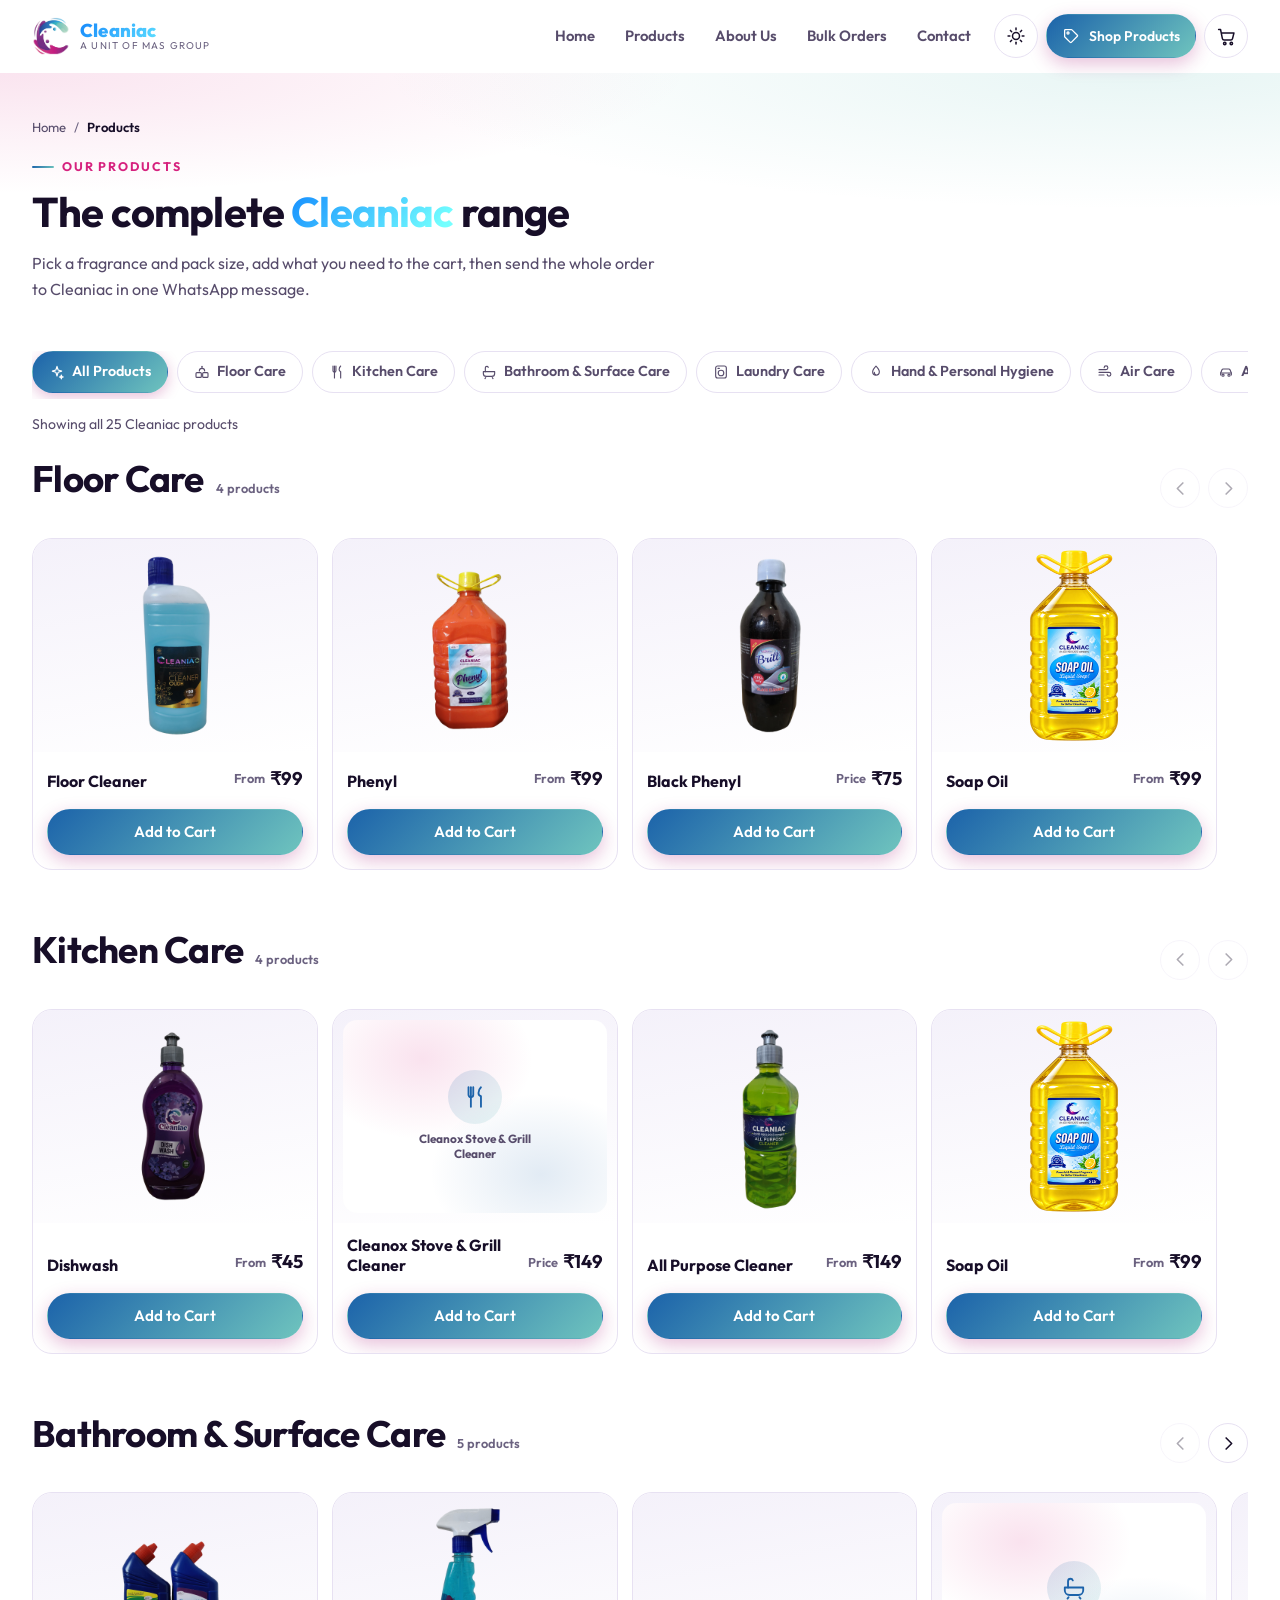
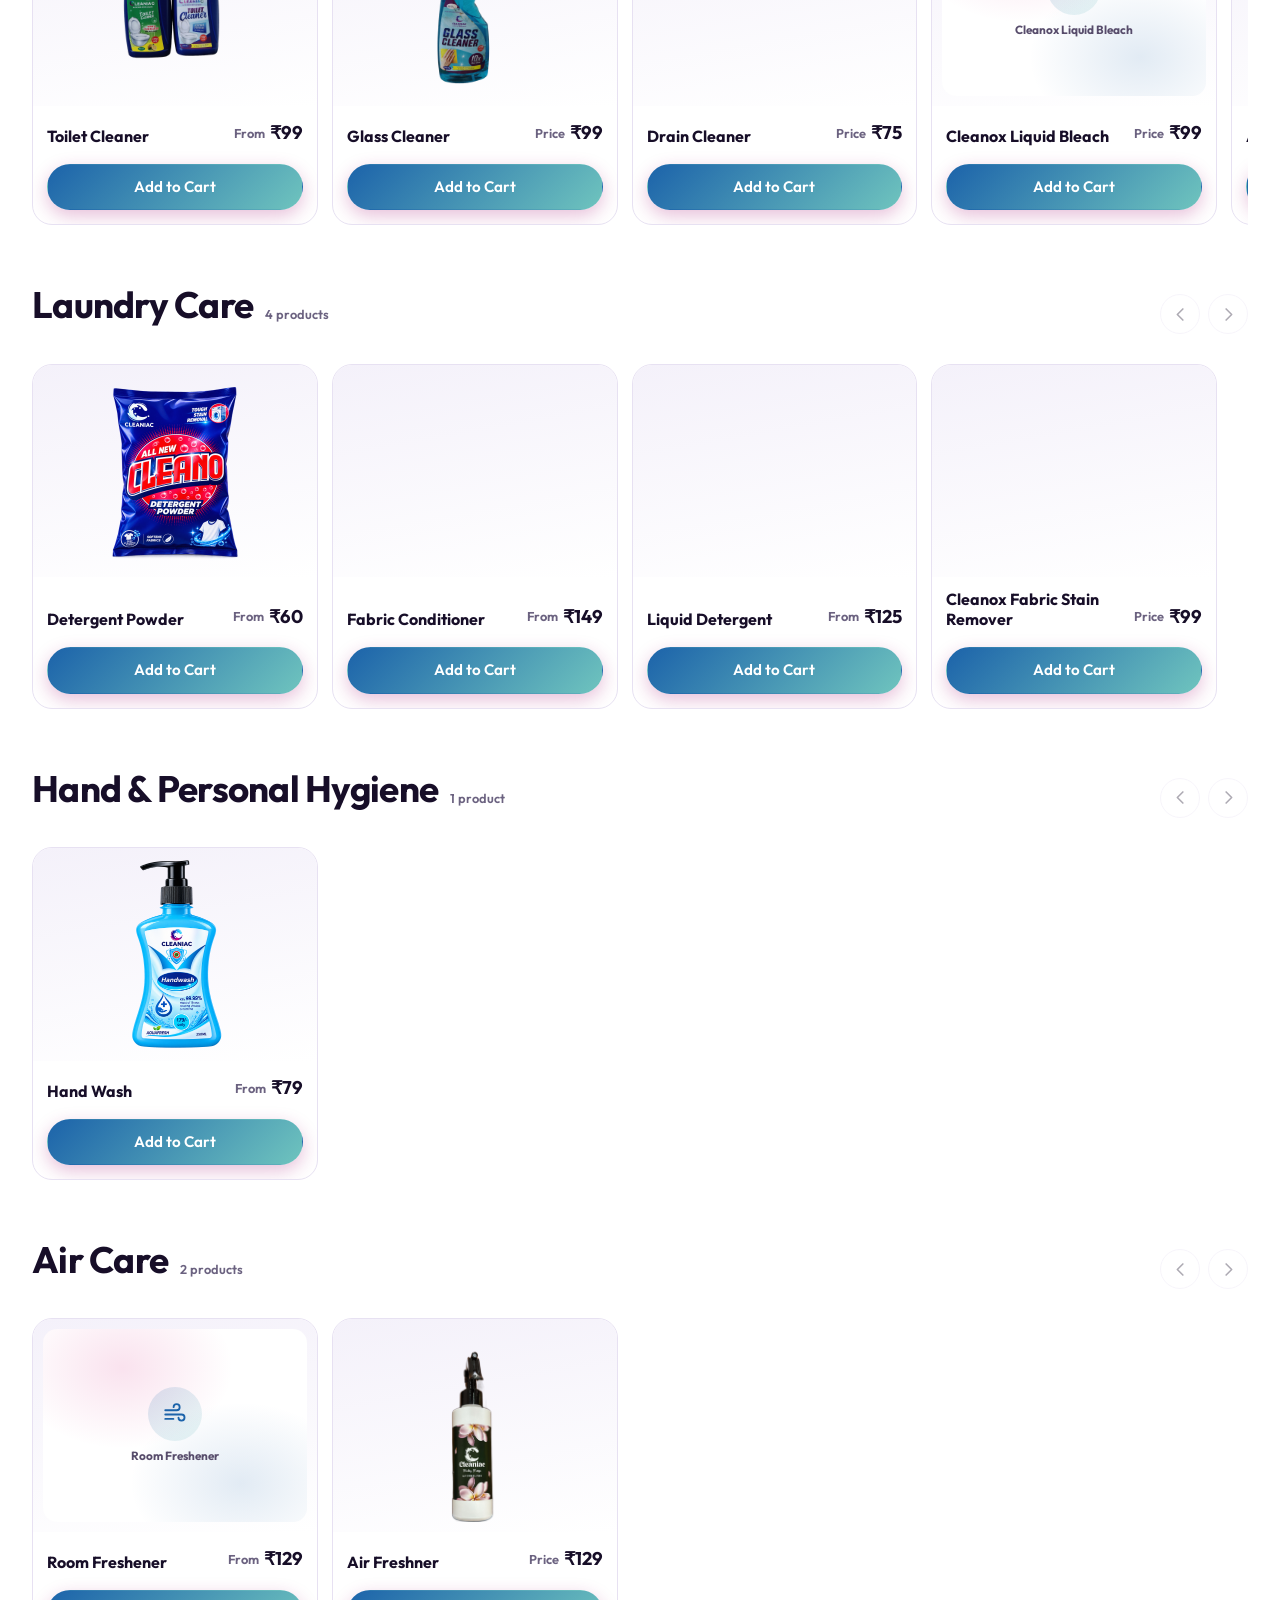
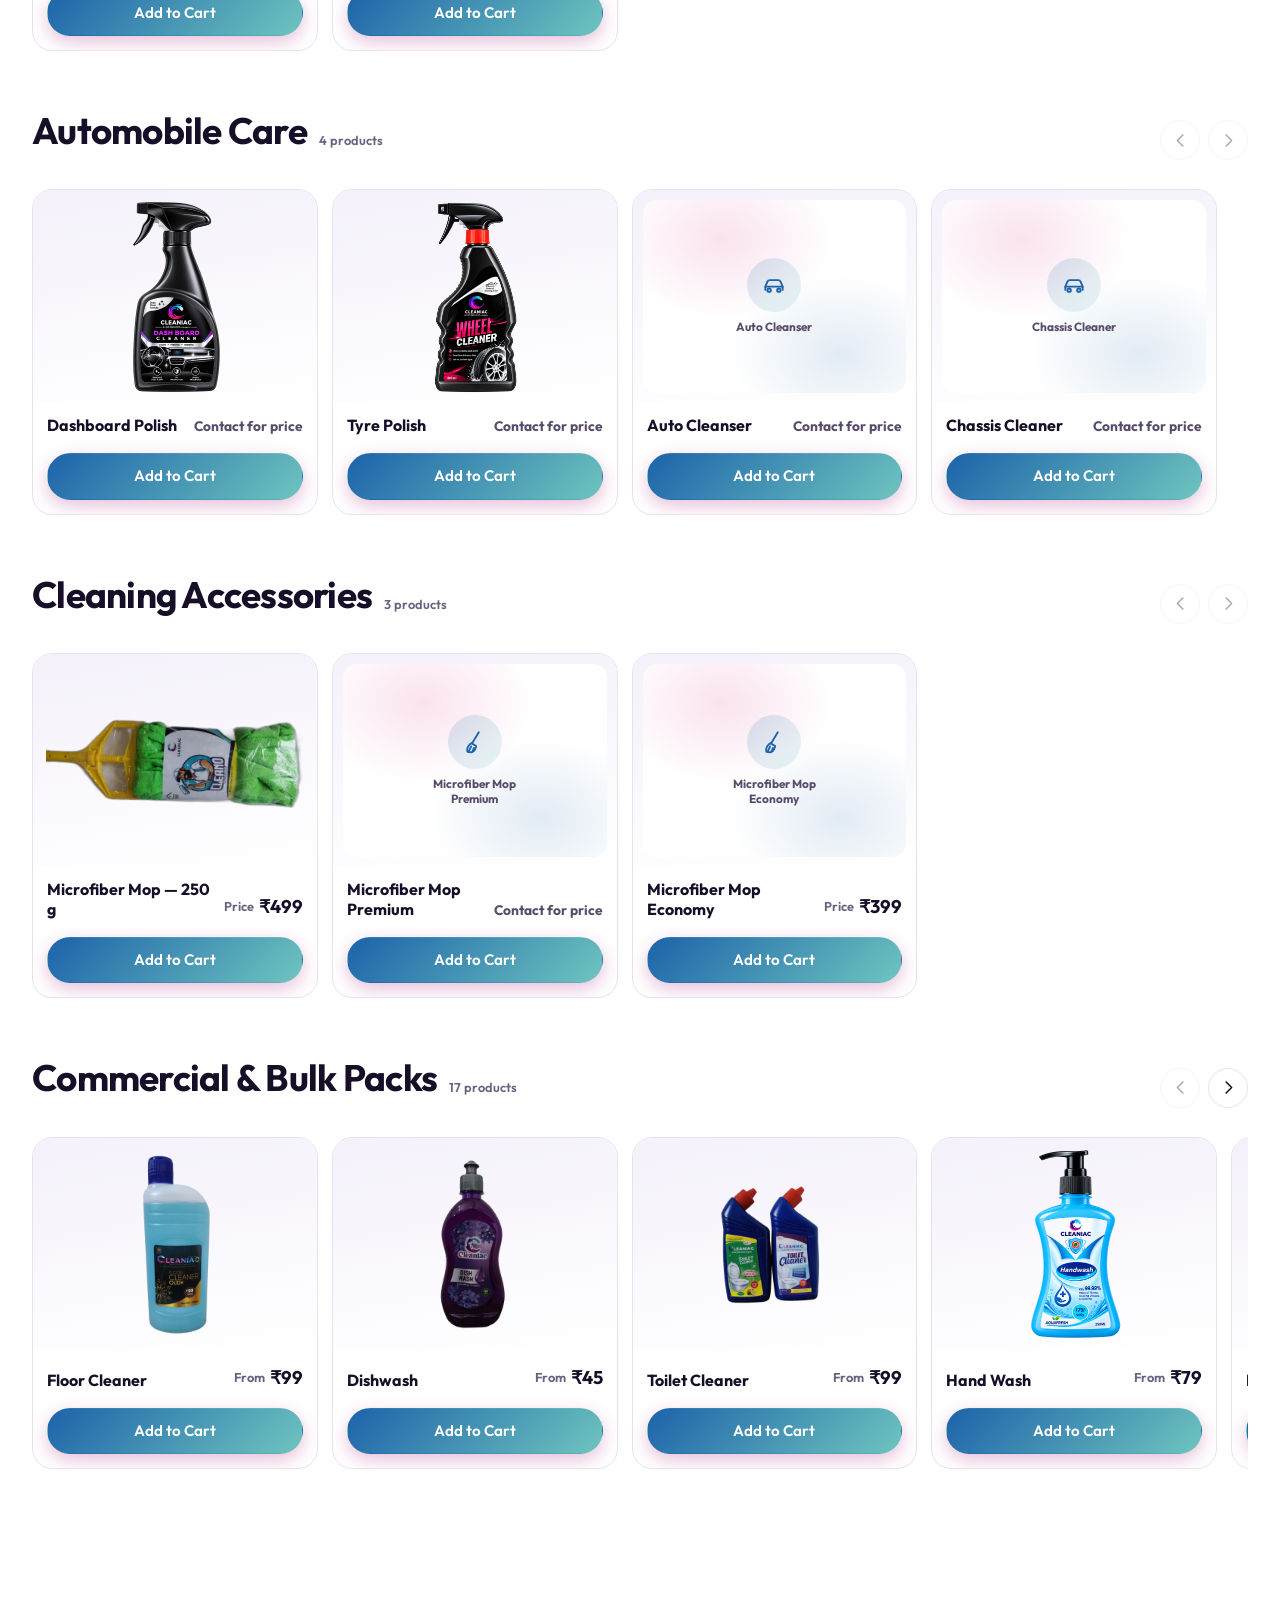
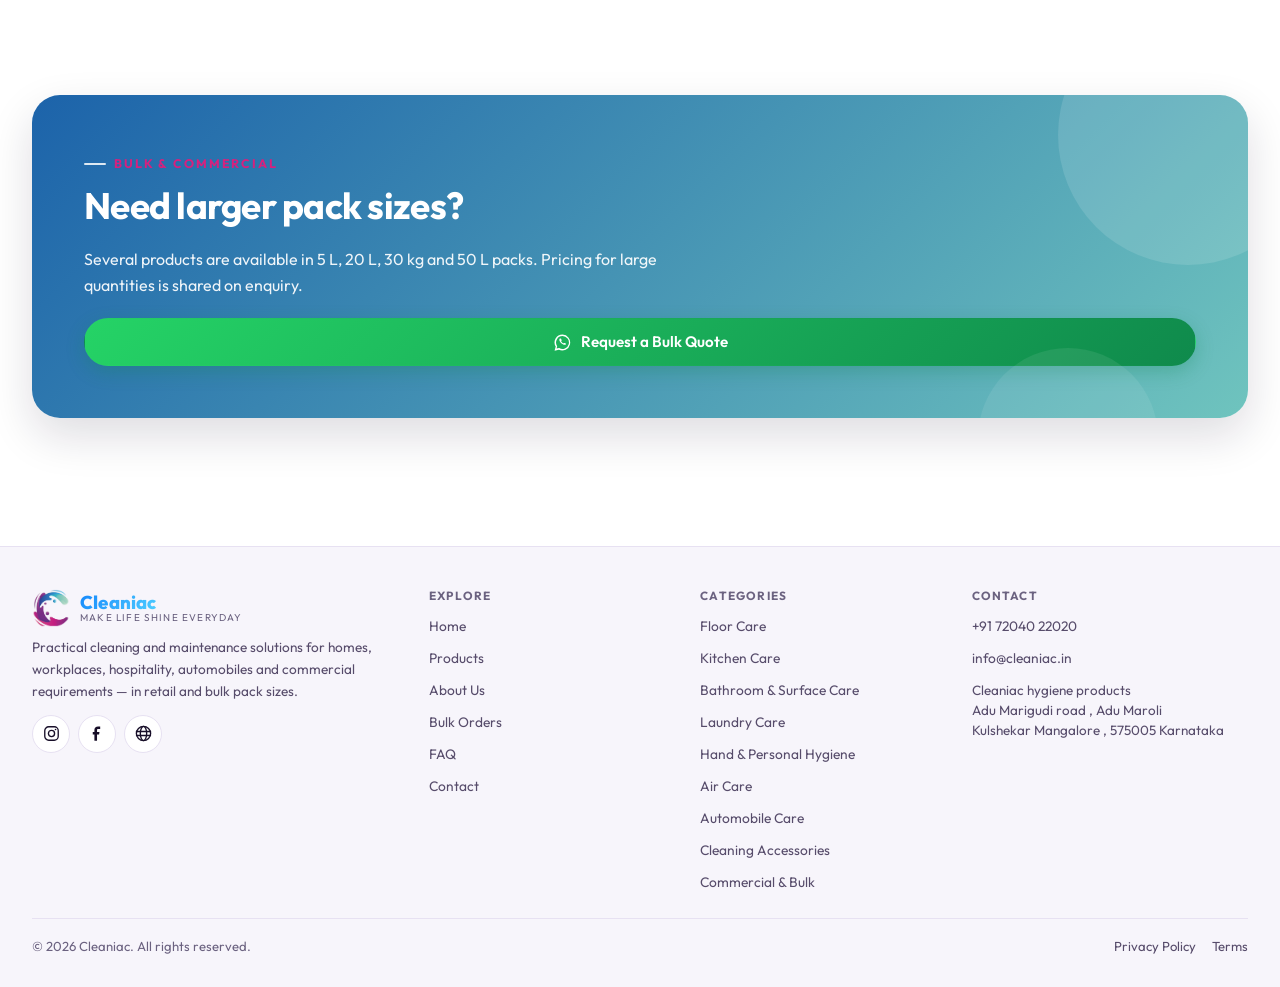
==== commit 7840e37e: "chanegs" ====
--- a/products.html
+++ b/products.html
@@ -1,178 +1,412 @@
 <!DOCTYPE html>
 <html lang="en">
+
 <head>
-<meta charset="UTF-8">
-<meta name="viewport" content="width=device-width, initial-scale=1, viewport-fit=cover">
-<meta name="theme-color" content="#A81B7B">
-
-<title>Products | Cleaniac Cleaning Solutions</title>
-<meta name="description" content="The complete Cleaniac product range — floor, kitchen, bathroom, laundry, hygiene, air and automobile care in retail and bulk pack sizes. Choose fragrance and pack size and order on WhatsApp.">
-
-<!-- ⚠️ REPLACE with your live domain once the site is hosted -->
-<link rel="canonical" href="https://www.cleaniac.in/products.html">
-
-<meta property="og:type" content="website">
-<meta property="og:site_name" content="Cleaniac">
-<meta property="og:title" content="Products | Cleaniac Cleaning Solutions">
-<meta property="og:description" content="Cleaning solutions for floors, kitchens, bathrooms, laundry, automobiles and more. Retail and bulk packs with easy WhatsApp ordering.">
-<meta property="og:url" content="https://www.cleaniac.in/products.html">
-<meta property="og:image" content="assets/brand/og-cover.jpg">
-<meta name="twitter:card" content="summary_large_image">
-<meta name="twitter:title" content="Cleaniac | Cleaning Solutions for Home &amp; Commercial Use">
-<meta name="twitter:description" content="Retail and bulk cleaning products with easy WhatsApp ordering.">
-<meta name="twitter:image" content="assets/brand/og-cover.jpg">
-
-<link rel="icon" href="assets/logo/favicon-32.png" sizes="32x32">
-<link rel="apple-touch-icon" href="assets/logo/apple-touch-icon.png">
-
-<link rel="stylesheet" href="css/style.css">
-
-<!-- Theme is applied before paint so the page never flashes the wrong colours -->
-<script>
-  (function () {
-    try {
-      var t = localStorage.getItem("cleaniac_theme");
-      if (t === "dark" || t === "light") document.documentElement.setAttribute("data-theme", t);
-    } catch (e) {}
-  })();
-</script>
+  <meta charset="UTF-8">
+  <meta name="viewport" content="width=device-width, initial-scale=1, viewport-fit=cover">
+  <meta name="theme-color" content="#A81B7B">
+
+  <title>Products | Cleaniac Cleaning Solutions</title>
+  <meta name="description"
+    content="The complete Cleaniac product range — house keeping products in Mangalore including floor, kitchen, bathroom, laundry, hygiene, air and automobile care in retail and bulk pack sizes. Choose fragrance and pack size and order on WhatsApp.">
+  <meta name="keywords"
+    content="manglore house keeping products, cleaniac, cleaning solutions mangalore, cleaning products online mangalore, bulk floor cleaner mangalore, office housekeeping supplies, industrial cleaning chemicals, toilet cleaner wholesale, fabric stain remover bulk, detergent powder mangalore">
+
+  <!-- ⚠️ REPLACE with your live domain once the site is hosted -->
+  <link rel="canonical" href="https://www.cleaniac.in/products.html">
+
+  <meta property="og:type" content="website">
+  <meta property="og:site_name" content="Cleaniac">
+  <meta property="og:title" content="Products | Cleaniac Cleaning Solutions">
+  <meta property="og:description"
+    content="Cleaning solutions for floors, kitchens, bathrooms, laundry, automobiles and more. Retail and bulk packs with easy WhatsApp ordering.">
+  <meta property="og:url" content="https://www.cleaniac.in/products.html">
+  <meta property="og:image" content="assets/brand/og-cover.jpg">
+  <meta name="twitter:card" content="summary_large_image">
+  <meta name="twitter:title" content="Cleaniac | Cleaning Solutions for Home &amp; Commercial Use">
+  <meta name="twitter:description" content="Retail and bulk cleaning products with easy WhatsApp ordering.">
+  <meta name="twitter:image" content="assets/brand/og-cover.jpg">
+
+  <link rel="icon" href="assets/logo/favicon-32.png" sizes="32x32">
+  <link rel="apple-touch-icon" href="assets/logo/apple-touch-icon.png">
+
+  <link rel="stylesheet" href="css/style.css">
+
+  <!-- Theme is applied before paint so the page never flashes the wrong colours -->
+  <script>
+    (function () {
+      try {
+        var t = localStorage.getItem("cleaniac_theme");
+        if (t === "dark" || t === "light") document.documentElement.setAttribute("data-theme", t);
+      } catch (e) { }
+    })();
+  </script>
 </head>
 
 <body>
-<a class="skip-link" href="#main">Skip to content</a>
-
-<!-- ==========================================================================
+  <a class="skip-link" href="#main">Skip to content</a>
+
+  <!-- ==========================================================================
      ICON SPRITE  (also present in products.html — keep the two copies in sync)
      ========================================================================== -->
-<svg xmlns="http://www.w3.org/2000/svg" style="position:absolute;width:0;height:0;overflow:hidden" aria-hidden="true" focusable="false">
-  <symbol id="ic-search" viewBox="0 0 24 24" fill="none" stroke="currentColor" stroke-width="1.8" stroke-linecap="round"><circle cx="11" cy="11" r="7"/><line x1="16.5" y1="16.5" x2="21" y2="21"/></symbol>
-  <symbol id="ic-close" viewBox="0 0 24 24" fill="none" stroke="currentColor" stroke-width="1.9" stroke-linecap="round"><line x1="6" y1="6" x2="18" y2="18"/><line x1="18" y1="6" x2="6" y2="18"/></symbol>
-  <symbol id="ic-menu" viewBox="0 0 24 24" fill="none" stroke="currentColor" stroke-width="1.9" stroke-linecap="round"><line x1="4" y1="7" x2="20" y2="7"/><line x1="4" y1="12" x2="20" y2="12"/><line x1="4" y1="17" x2="20" y2="17"/></symbol>
-  <symbol id="ic-cart" viewBox="0 0 24 24" fill="none" stroke="currentColor" stroke-width="1.7" stroke-linecap="round" stroke-linejoin="round"><path d="M3 4h2.2l2.1 10.4a2 2 0 0 0 2 1.6h7.6a2 2 0 0 0 2-1.55L20.5 8H6.2"/><circle cx="10" cy="20" r="1.4"/><circle cx="17.5" cy="20" r="1.4"/></symbol>
-  <symbol id="ic-wa" viewBox="0 0 24 24" fill="currentColor"><path d="M12 2a10 10 0 0 0-8.55 15.2L2 22.4l5.35-1.4A10 10 0 1 0 12 2Zm0 1.9a8.1 8.1 0 1 1-4.1 15.08l-.32-.19-3.1.81.83-3-.2-.32A8.1 8.1 0 0 1 12 3.9Z"/><path d="M8.87 7.35c.3-.62 1.03-.6 1.33.02l.66 1.36c.19.4.11.86-.2 1.16l-.47.46a8.9 8.9 0 0 0 2.9 2.9l.46-.47c.3-.31.77-.39 1.16-.2l1.36.66c.62.3.64 1.03.02 1.33-.98.48-2.13.5-3.16.05a9.5 9.5 0 0 1-4.62-4.62c-.45-1.03-.43-2.18.05-3.16Z"/></symbol>
-  <symbol id="ic-share" viewBox="0 0 24 24" fill="none" stroke="currentColor" stroke-width="1.8" stroke-linecap="round" stroke-linejoin="round"><circle cx="18" cy="5" r="2.6"/><circle cx="6" cy="12" r="2.6"/><circle cx="18" cy="19" r="2.6"/><line x1="8.3" y1="10.8" x2="15.7" y2="6.2"/><line x1="8.3" y1="13.2" x2="15.7" y2="17.8"/></symbol>
-  <symbol id="ic-check" viewBox="0 0 24 24" fill="none" stroke="currentColor" stroke-width="2.2" stroke-linecap="round" stroke-linejoin="round"><polyline points="20 6 9 17 4 12"/></symbol>
-  <symbol id="ic-plus" viewBox="0 0 24 24" fill="none" stroke="currentColor" stroke-width="2" stroke-linecap="round"><line x1="12" y1="5" x2="12" y2="19"/><line x1="5" y1="12" x2="19" y2="12"/></symbol>
-  <symbol id="ic-minus" viewBox="0 0 24 24" fill="none" stroke="currentColor" stroke-width="2" stroke-linecap="round"><line x1="5" y1="12" x2="19" y2="12"/></symbol>
-  <symbol id="ic-left" viewBox="0 0 24 24" fill="none" stroke="currentColor" stroke-width="2" stroke-linecap="round" stroke-linejoin="round"><polyline points="15 5 8 12 15 19"/></symbol>
-  <symbol id="ic-right" viewBox="0 0 24 24" fill="none" stroke="currentColor" stroke-width="2" stroke-linecap="round" stroke-linejoin="round"><polyline points="9 5 16 12 9 19"/></symbol>
-  <symbol id="ic-sun" viewBox="0 0 24 24" fill="none" stroke="currentColor" stroke-width="1.8" stroke-linecap="round"><circle cx="12" cy="12" r="4.2"/><line x1="12" y1="2.5" x2="12" y2="4.6"/><line x1="12" y1="19.4" x2="12" y2="21.5"/><line x1="2.5" y1="12" x2="4.6" y2="12"/><line x1="19.4" y1="12" x2="21.5" y2="12"/><line x1="5.3" y1="5.3" x2="6.8" y2="6.8"/><line x1="17.2" y1="17.2" x2="18.7" y2="18.7"/><line x1="18.7" y1="5.3" x2="17.2" y2="6.8"/><line x1="6.8" y1="17.2" x2="5.3" y2="18.7"/></symbol>
-  <symbol id="ic-moon" viewBox="0 0 24 24" fill="none" stroke="currentColor" stroke-width="1.8" stroke-linecap="round" stroke-linejoin="round"><path d="M20.5 13.2A8.6 8.6 0 1 1 10.8 3.5a6.8 6.8 0 0 0 9.7 9.7Z"/></symbol>
-  <symbol id="ic-phone" viewBox="0 0 24 24" fill="none" stroke="currentColor" stroke-width="1.7" stroke-linecap="round" stroke-linejoin="round"><path d="M21.5 17v2.6a2 2 0 0 1-2.2 2 19.6 19.6 0 0 1-8.5-3 19.3 19.3 0 0 1-6-6 19.6 19.6 0 0 1-3-8.6 2 2 0 0 1 2-2.2H6.4a2 2 0 0 1 2 1.7c.1.9.35 1.8.7 2.6a2 2 0 0 1-.45 2.1L7.5 9.4a16 16 0 0 0 6 6l1.2-1.15a2 2 0 0 1 2.1-.45c.85.35 1.7.6 2.6.7a2 2 0 0 1 1.7 2Z"/></symbol>
-  <symbol id="ic-mail" viewBox="0 0 24 24" fill="none" stroke="currentColor" stroke-width="1.7" stroke-linecap="round" stroke-linejoin="round"><rect x="2.5" y="4.5" width="19" height="15" rx="2.5"/><polyline points="3.5 6.5 12 13 20.5 6.5"/></symbol>
-  <symbol id="ic-pin" viewBox="0 0 24 24" fill="none" stroke="currentColor" stroke-width="1.7" stroke-linecap="round" stroke-linejoin="round"><path d="M12 21.5s7-5.6 7-11.2a7 7 0 1 0-14 0c0 5.6 7 11.2 7 11.2Z"/><circle cx="12" cy="10.2" r="2.6"/></symbol>
-  <symbol id="ic-clock" viewBox="0 0 24 24" fill="none" stroke="currentColor" stroke-width="1.7" stroke-linecap="round" stroke-linejoin="round"><circle cx="12" cy="12" r="9"/><polyline points="12 6.8 12 12.3 15.6 14.2"/></symbol>
-  <symbol id="ic-instagram" viewBox="0 0 24 24" fill="none" stroke="currentColor" stroke-width="1.7"><rect x="3.5" y="3.5" width="17" height="17" rx="5"/><circle cx="12" cy="12" r="3.9"/><circle cx="17.1" cy="6.9" r="1.05" fill="currentColor" stroke="none"/></symbol>
-  <symbol id="ic-facebook" viewBox="0 0 24 24" fill="currentColor"><path d="M15.4 3h-2.6A4.7 4.7 0 0 0 8.1 7.7v2.4H6v3.2h2.1V21h3.3v-7.7h2.6l.5-3.2h-3.1V7.7c0-.7.5-1.3 1.2-1.3h2.8Z"/></symbol>
-  <symbol id="ic-globe" viewBox="0 0 24 24" fill="none" stroke="currentColor" stroke-width="1.7" stroke-linecap="round"><circle cx="12" cy="12" r="9"/><ellipse cx="12" cy="12" rx="4" ry="9"/><line x1="3.2" y1="9.5" x2="20.8" y2="9.5"/><line x1="3.2" y1="14.5" x2="20.8" y2="14.5"/></symbol>
-  <symbol id="ic-download" viewBox="0 0 24 24" fill="none" stroke="currentColor" stroke-width="1.8" stroke-linecap="round" stroke-linejoin="round"><path d="M12 3.5v11"/><polyline points="7.5 10.5 12 15 16.5 10.5"/><path d="M4.5 17.5v1.2a1.8 1.8 0 0 0 1.8 1.8h11.4a1.8 1.8 0 0 0 1.8-1.8v-1.2"/></symbol>
-
-  <!-- category / feature icons -->
-  <symbol id="ic-floor" viewBox="0 0 24 24" fill="none" stroke="currentColor" stroke-width="1.7" stroke-linecap="round" stroke-linejoin="round"><rect x="3" y="13" width="8" height="7" rx="1.4"/><rect x="13" y="13" width="8" height="7" rx="1.4"/><path d="M8 10.5a4 4 0 1 1 8 0"/><path d="M12 3.5v3"/></symbol>
-  <symbol id="ic-kitchen" viewBox="0 0 24 24" fill="none" stroke="currentColor" stroke-width="1.7" stroke-linecap="round" stroke-linejoin="round"><path d="M6 3v7a2.2 2.2 0 0 0 4.4 0V3"/><line x1="8.2" y1="3" x2="8.2" y2="21"/><path d="M17.5 3c-1.6 1.4-2.3 3.3-2.3 5.4 0 1.6.8 2.6 2.3 2.9V21"/></symbol>
-  <symbol id="ic-bath" viewBox="0 0 24 24" fill="none" stroke="currentColor" stroke-width="1.7" stroke-linecap="round" stroke-linejoin="round"><path d="M3.5 11.5h17v2.6a4.4 4.4 0 0 1-4.4 4.4H7.9a4.4 4.4 0 0 1-4.4-4.4Z"/><path d="M6.5 11.5V5.8A2.3 2.3 0 0 1 8.8 3.5c1 0 1.8.6 2.1 1.5"/><line x1="7" y1="20.5" x2="6" y2="21.8"/><line x1="17" y1="20.5" x2="18" y2="21.8"/></symbol>
-  <symbol id="ic-laundry" viewBox="0 0 24 24" fill="none" stroke="currentColor" stroke-width="1.7" stroke-linecap="round" stroke-linejoin="round"><rect x="4" y="3" width="16" height="18" rx="3"/><circle cx="12" cy="13.5" r="4.2"/><line x1="7.5" y1="6.6" x2="9.5" y2="6.6"/></symbol>
-  <symbol id="ic-hand" viewBox="0 0 24 24" fill="none" stroke="currentColor" stroke-width="1.7" stroke-linecap="round" stroke-linejoin="round"><path d="M12 3.2s5 5.2 5 8.6a5 5 0 1 1-10 0c0-3.4 5-8.6 5-8.6Z"/><path d="M9.6 12.6a2.6 2.6 0 0 0 2 3.3"/></symbol>
-  <symbol id="ic-air" viewBox="0 0 24 24" fill="none" stroke="currentColor" stroke-width="1.7" stroke-linecap="round" stroke-linejoin="round"><path d="M3 8.5h10.5a2.8 2.8 0 1 0-2.8-2.8"/><path d="M3 12.5h15a2.8 2.8 0 1 1-2.8 2.8"/><path d="M3 16.5h7.5"/></symbol>
-  <symbol id="ic-auto" viewBox="0 0 24 24" fill="none" stroke="currentColor" stroke-width="1.7" stroke-linecap="round" stroke-linejoin="round"><path d="M4 16.5v-3l1.8-4.4A2.5 2.5 0 0 1 8.1 7.5h7.8a2.5 2.5 0 0 1 2.3 1.6L20 13.5v3"/><line x1="4" y1="13.5" x2="20" y2="13.5"/><circle cx="7.5" cy="16.8" r="1.6"/><circle cx="16.5" cy="16.8" r="1.6"/></symbol>
-  <symbol id="ic-mop" viewBox="0 0 24 24" fill="none" stroke="currentColor" stroke-width="1.7" stroke-linecap="round" stroke-linejoin="round"><line x1="15.5" y1="3" x2="9.5" y2="13"/><path d="M5 21c-.6-2.4.2-4.9 2-6.6l1.5-1.4 4.6 2.7-.6 2a5.6 5.6 0 0 1-4 3.8Z"/><line x1="8.4" y1="16" x2="6.4" y2="20.4"/><line x1="11" y1="17.5" x2="9.6" y2="21"/></symbol>
-  <symbol id="ic-bulk" viewBox="0 0 24 24" fill="none" stroke="currentColor" stroke-width="1.7" stroke-linecap="round" stroke-linejoin="round"><path d="M3.5 7.5 12 3.5l8.5 4v9L12 20.5l-8.5-4Z"/><path d="M3.5 7.5 12 11.7l8.5-4.2"/><line x1="12" y1="11.7" x2="12" y2="20.5"/></symbol>
-  <symbol id="ic-drop" viewBox="0 0 24 24" fill="none" stroke="currentColor" stroke-width="1.7" stroke-linecap="round" stroke-linejoin="round"><path d="M12 3.2s5.6 5.8 5.6 9.4a5.6 5.6 0 1 1-11.2 0C6.4 9 12 3.2 12 3.2Z"/></symbol>
-  <symbol id="ic-sparkle" viewBox="0 0 24 24" fill="none" stroke="currentColor" stroke-width="1.7" stroke-linecap="round" stroke-linejoin="round"><path d="M12 3.5 13.7 9 19 10.7 13.7 12.4 12 18l-1.7-5.6L5 10.7 10.3 9Z"/><path d="M18.5 16.5 19.2 18.7 21.4 19.4 19.2 20.1 18.5 22.3 17.8 20.1 15.6 19.4 17.8 18.7Z"/></symbol>
-  <symbol id="ic-home" viewBox="0 0 24 24" fill="none" stroke="currentColor" stroke-width="1.7" stroke-linecap="round" stroke-linejoin="round"><path d="M3.5 10.5 12 3.5l8.5 7"/><path d="M5.5 9.5V20h13V9.5"/><rect x="10" y="14" width="4" height="6"/></symbol>
-  <symbol id="ic-office" viewBox="0 0 24 24" fill="none" stroke="currentColor" stroke-width="1.7" stroke-linecap="round" stroke-linejoin="round"><rect x="4" y="3" width="10" height="18" rx="1.6"/><path d="M14 9h6v12h-6"/><line x1="7" y1="7" x2="8" y2="7"/><line x1="10.5" y1="7" x2="11.5" y2="7"/><line x1="7" y1="11" x2="8" y2="11"/><line x1="10.5" y1="11" x2="11.5" y2="11"/><line x1="7" y1="15" x2="8" y2="15"/><line x1="10.5" y1="15" x2="11.5" y2="15"/></symbol>
-  <symbol id="ic-restaurant" viewBox="0 0 24 24" fill="none" stroke="currentColor" stroke-width="1.7" stroke-linecap="round" stroke-linejoin="round"><path d="M6 3v6a2 2 0 0 0 4 0V3"/><line x1="8" y1="9" x2="8" y2="21"/><path d="M16.5 3c-1.4 1.4-2 3-2 5 0 1.5.7 2.4 2 2.7V21"/></symbol>
-  <symbol id="ic-hotel" viewBox="0 0 24 24" fill="none" stroke="currentColor" stroke-width="1.7" stroke-linecap="round" stroke-linejoin="round"><path d="M3 18v-8"/><path d="M3 13.5h18V18"/><path d="M21 18v2"/><path d="M3 18v2"/><path d="M6.5 13.5v-2.2a1.6 1.6 0 0 1 1.6-1.6h3.3a1.6 1.6 0 0 1 1.6 1.6v2.2"/><circle cx="17" cy="11" r="1.8"/></symbol>
-  <symbol id="ic-school" viewBox="0 0 24 24" fill="none" stroke="currentColor" stroke-width="1.7" stroke-linecap="round" stroke-linejoin="round"><path d="M2.5 8.8 12 4.5l9.5 4.3L12 13Z"/><path d="M6.5 10.8v4.6c0 1.7 2.5 3.1 5.5 3.1s5.5-1.4 5.5-3.1v-4.6"/><line x1="21.5" y1="8.8" x2="21.5" y2="14"/></symbol>
-  <symbol id="ic-housekeeping" viewBox="0 0 24 24" fill="none" stroke="currentColor" stroke-width="1.7" stroke-linecap="round" stroke-linejoin="round"><rect x="4.5" y="9" width="10" height="11" rx="2"/><path d="M9.5 9V6.2A2.2 2.2 0 0 1 11.7 4h1.6"/><line x1="7.5" y1="13" x2="11.5" y2="13"/><path d="M17.5 20V6"/><path d="M15.5 6h4l-2-2.5Z"/></symbol>
-  <symbol id="ic-shop" viewBox="0 0 24 24" fill="none" stroke="currentColor" stroke-width="1.7" stroke-linecap="round" stroke-linejoin="round"><path d="M4 9.5V20h16V9.5"/><path d="M3 9.5 5 4h14l2 5.5a2.6 2.6 0 0 1-4.5 1.8 2.6 2.6 0 0 1-4.5 0 2.6 2.6 0 0 1-4.5 0A2.6 2.6 0 0 1 3 9.5Z"/><rect x="9.5" y="14" width="5" height="6"/></symbol>
-  <symbol id="ic-carwash" viewBox="0 0 24 24" fill="none" stroke="currentColor" stroke-width="1.7" stroke-linecap="round" stroke-linejoin="round"><path d="M4 18v-2.5l1.6-3.8A2.3 2.3 0 0 1 7.8 10h8.4a2.3 2.3 0 0 1 2.2 1.7L20 15.5V18"/><line x1="4" y1="15.5" x2="20" y2="15.5"/><circle cx="7.5" cy="18.3" r="1.4"/><circle cx="16.5" cy="18.3" r="1.4"/><path d="M7 6.5V4"/><path d="M12 6V3.2"/><path d="M17 6.5V4"/></symbol>
-  <symbol id="ic-tag" viewBox="0 0 24 24" fill="none" stroke="currentColor" stroke-width="1.7" stroke-linecap="round" stroke-linejoin="round"><path d="M3.5 12.6V4.5a1 1 0 0 1 1-1h8.1a1 1 0 0 1 .7.3l7.2 7.2a1 1 0 0 1 0 1.4l-8.1 8.1a1 1 0 0 1-1.4 0L3.8 13.3a1 1 0 0 1-.3-.7Z"/><circle cx="8" cy="8" r="1.4"/></symbol>
-  <symbol id="ic-chat" viewBox="0 0 24 24" fill="none" stroke="currentColor" stroke-width="1.7" stroke-linecap="round" stroke-linejoin="round"><path d="M20.5 12a8 8 0 0 1-11.6 7.1L4 20.5l1.4-4.9A8 8 0 1 1 20.5 12Z"/><line x1="9" y1="11" x2="15" y2="11"/><line x1="9" y1="14" x2="13" y2="14"/></symbol>
-  <symbol id="ic-box" viewBox="0 0 24 24" fill="none" stroke="currentColor" stroke-width="1.7" stroke-linecap="round" stroke-linejoin="round"><rect x="4" y="7" width="16" height="13" rx="2"/><path d="M4 11h16"/><path d="M9.5 7V4.5h5V7"/></symbol>
-</svg>
-
-<!-- ==========================================================================
+  <svg xmlns="http://www.w3.org/2000/svg" style="position:absolute;width:0;height:0;overflow:hidden" aria-hidden="true"
+    focusable="false">
+    <symbol id="ic-search" viewBox="0 0 24 24" fill="none" stroke="currentColor" stroke-width="1.8"
+      stroke-linecap="round">
+      <circle cx="11" cy="11" r="7" />
+      <line x1="16.5" y1="16.5" x2="21" y2="21" />
+    </symbol>
+    <symbol id="ic-close" viewBox="0 0 24 24" fill="none" stroke="currentColor" stroke-width="1.9"
+      stroke-linecap="round">
+      <line x1="6" y1="6" x2="18" y2="18" />
+      <line x1="18" y1="6" x2="6" y2="18" />
+    </symbol>
+    <symbol id="ic-menu" viewBox="0 0 24 24" fill="none" stroke="currentColor" stroke-width="1.9"
+      stroke-linecap="round">
+      <line x1="4" y1="7" x2="20" y2="7" />
+      <line x1="4" y1="12" x2="20" y2="12" />
+      <line x1="4" y1="17" x2="20" y2="17" />
+    </symbol>
+    <symbol id="ic-cart" viewBox="0 0 24 24" fill="none" stroke="currentColor" stroke-width="1.7" stroke-linecap="round"
+      stroke-linejoin="round">
+      <path d="M3 4h2.2l2.1 10.4a2 2 0 0 0 2 1.6h7.6a2 2 0 0 0 2-1.55L20.5 8H6.2" />
+      <circle cx="10" cy="20" r="1.4" />
+      <circle cx="17.5" cy="20" r="1.4" />
+    </symbol>
+    <symbol id="ic-wa" viewBox="0 0 24 24" fill="currentColor">
+      <path
+        d="M12 2a10 10 0 0 0-8.55 15.2L2 22.4l5.35-1.4A10 10 0 1 0 12 2Zm0 1.9a8.1 8.1 0 1 1-4.1 15.08l-.32-.19-3.1.81.83-3-.2-.32A8.1 8.1 0 0 1 12 3.9Z" />
+      <path
+        d="M8.87 7.35c.3-.62 1.03-.6 1.33.02l.66 1.36c.19.4.11.86-.2 1.16l-.47.46a8.9 8.9 0 0 0 2.9 2.9l.46-.47c.3-.31.77-.39 1.16-.2l1.36.66c.62.3.64 1.03.02 1.33-.98.48-2.13.5-3.16.05a9.5 9.5 0 0 1-4.62-4.62c-.45-1.03-.43-2.18.05-3.16Z" />
+    </symbol>
+    <symbol id="ic-share" viewBox="0 0 24 24" fill="none" stroke="currentColor" stroke-width="1.8"
+      stroke-linecap="round" stroke-linejoin="round">
+      <circle cx="18" cy="5" r="2.6" />
+      <circle cx="6" cy="12" r="2.6" />
+      <circle cx="18" cy="19" r="2.6" />
+      <line x1="8.3" y1="10.8" x2="15.7" y2="6.2" />
+      <line x1="8.3" y1="13.2" x2="15.7" y2="17.8" />
+    </symbol>
+    <symbol id="ic-check" viewBox="0 0 24 24" fill="none" stroke="currentColor" stroke-width="2.2"
+      stroke-linecap="round" stroke-linejoin="round">
+      <polyline points="20 6 9 17 4 12" />
+    </symbol>
+    <symbol id="ic-plus" viewBox="0 0 24 24" fill="none" stroke="currentColor" stroke-width="2" stroke-linecap="round">
+      <line x1="12" y1="5" x2="12" y2="19" />
+      <line x1="5" y1="12" x2="19" y2="12" />
+    </symbol>
+    <symbol id="ic-minus" viewBox="0 0 24 24" fill="none" stroke="currentColor" stroke-width="2" stroke-linecap="round">
+      <line x1="5" y1="12" x2="19" y2="12" />
+    </symbol>
+    <symbol id="ic-left" viewBox="0 0 24 24" fill="none" stroke="currentColor" stroke-width="2" stroke-linecap="round"
+      stroke-linejoin="round">
+      <polyline points="15 5 8 12 15 19" />
+    </symbol>
+    <symbol id="ic-right" viewBox="0 0 24 24" fill="none" stroke="currentColor" stroke-width="2" stroke-linecap="round"
+      stroke-linejoin="round">
+      <polyline points="9 5 16 12 9 19" />
+    </symbol>
+    <symbol id="ic-sun" viewBox="0 0 24 24" fill="none" stroke="currentColor" stroke-width="1.8" stroke-linecap="round">
+      <circle cx="12" cy="12" r="4.2" />
+      <line x1="12" y1="2.5" x2="12" y2="4.6" />
+      <line x1="12" y1="19.4" x2="12" y2="21.5" />
+      <line x1="2.5" y1="12" x2="4.6" y2="12" />
+      <line x1="19.4" y1="12" x2="21.5" y2="12" />
+      <line x1="5.3" y1="5.3" x2="6.8" y2="6.8" />
+      <line x1="17.2" y1="17.2" x2="18.7" y2="18.7" />
+      <line x1="18.7" y1="5.3" x2="17.2" y2="6.8" />
+      <line x1="6.8" y1="17.2" x2="5.3" y2="18.7" />
+    </symbol>
+    <symbol id="ic-moon" viewBox="0 0 24 24" fill="none" stroke="currentColor" stroke-width="1.8" stroke-linecap="round"
+      stroke-linejoin="round">
+      <path d="M20.5 13.2A8.6 8.6 0 1 1 10.8 3.5a6.8 6.8 0 0 0 9.7 9.7Z" />
+    </symbol>
+    <symbol id="ic-phone" viewBox="0 0 24 24" fill="none" stroke="currentColor" stroke-width="1.7"
+      stroke-linecap="round" stroke-linejoin="round">
+      <path
+        d="M21.5 17v2.6a2 2 0 0 1-2.2 2 19.6 19.6 0 0 1-8.5-3 19.3 19.3 0 0 1-6-6 19.6 19.6 0 0 1-3-8.6 2 2 0 0 1 2-2.2H6.4a2 2 0 0 1 2 1.7c.1.9.35 1.8.7 2.6a2 2 0 0 1-.45 2.1L7.5 9.4a16 16 0 0 0 6 6l1.2-1.15a2 2 0 0 1 2.1-.45c.85.35 1.7.6 2.6.7a2 2 0 0 1 1.7 2Z" />
+    </symbol>
+    <symbol id="ic-mail" viewBox="0 0 24 24" fill="none" stroke="currentColor" stroke-width="1.7" stroke-linecap="round"
+      stroke-linejoin="round">
+      <rect x="2.5" y="4.5" width="19" height="15" rx="2.5" />
+      <polyline points="3.5 6.5 12 13 20.5 6.5" />
+    </symbol>
+    <symbol id="ic-pin" viewBox="0 0 24 24" fill="none" stroke="currentColor" stroke-width="1.7" stroke-linecap="round"
+      stroke-linejoin="round">
+      <path d="M12 21.5s7-5.6 7-11.2a7 7 0 1 0-14 0c0 5.6 7 11.2 7 11.2Z" />
+      <circle cx="12" cy="10.2" r="2.6" />
+    </symbol>
+    <symbol id="ic-clock" viewBox="0 0 24 24" fill="none" stroke="currentColor" stroke-width="1.7"
+      stroke-linecap="round" stroke-linejoin="round">
+      <circle cx="12" cy="12" r="9" />
+      <polyline points="12 6.8 12 12.3 15.6 14.2" />
+    </symbol>
+    <symbol id="ic-instagram" viewBox="0 0 24 24" fill="none" stroke="currentColor" stroke-width="1.7">
+      <rect x="3.5" y="3.5" width="17" height="17" rx="5" />
+      <circle cx="12" cy="12" r="3.9" />
+      <circle cx="17.1" cy="6.9" r="1.05" fill="currentColor" stroke="none" />
+    </symbol>
+    <symbol id="ic-facebook" viewBox="0 0 24 24" fill="currentColor">
+      <path
+        d="M15.4 3h-2.6A4.7 4.7 0 0 0 8.1 7.7v2.4H6v3.2h2.1V21h3.3v-7.7h2.6l.5-3.2h-3.1V7.7c0-.7.5-1.3 1.2-1.3h2.8Z" />
+    </symbol>
+    <symbol id="ic-globe" viewBox="0 0 24 24" fill="none" stroke="currentColor" stroke-width="1.7"
+      stroke-linecap="round">
+      <circle cx="12" cy="12" r="9" />
+      <ellipse cx="12" cy="12" rx="4" ry="9" />
+      <line x1="3.2" y1="9.5" x2="20.8" y2="9.5" />
+      <line x1="3.2" y1="14.5" x2="20.8" y2="14.5" />
+    </symbol>
+    <symbol id="ic-download" viewBox="0 0 24 24" fill="none" stroke="currentColor" stroke-width="1.8"
+      stroke-linecap="round" stroke-linejoin="round">
+      <path d="M12 3.5v11" />
+      <polyline points="7.5 10.5 12 15 16.5 10.5" />
+      <path d="M4.5 17.5v1.2a1.8 1.8 0 0 0 1.8 1.8h11.4a1.8 1.8 0 0 0 1.8-1.8v-1.2" />
+    </symbol>
+
+    <!-- category / feature icons -->
+    <symbol id="ic-floor" viewBox="0 0 24 24" fill="none" stroke="currentColor" stroke-width="1.7"
+      stroke-linecap="round" stroke-linejoin="round">
+      <rect x="3" y="13" width="8" height="7" rx="1.4" />
+      <rect x="13" y="13" width="8" height="7" rx="1.4" />
+      <path d="M8 10.5a4 4 0 1 1 8 0" />
+      <path d="M12 3.5v3" />
+    </symbol>
+    <symbol id="ic-kitchen" viewBox="0 0 24 24" fill="none" stroke="currentColor" stroke-width="1.7"
+      stroke-linecap="round" stroke-linejoin="round">
+      <path d="M6 3v7a2.2 2.2 0 0 0 4.4 0V3" />
+      <line x1="8.2" y1="3" x2="8.2" y2="21" />
+      <path d="M17.5 3c-1.6 1.4-2.3 3.3-2.3 5.4 0 1.6.8 2.6 2.3 2.9V21" />
+    </symbol>
+    <symbol id="ic-bath" viewBox="0 0 24 24" fill="none" stroke="currentColor" stroke-width="1.7" stroke-linecap="round"
+      stroke-linejoin="round">
+      <path d="M3.5 11.5h17v2.6a4.4 4.4 0 0 1-4.4 4.4H7.9a4.4 4.4 0 0 1-4.4-4.4Z" />
+      <path d="M6.5 11.5V5.8A2.3 2.3 0 0 1 8.8 3.5c1 0 1.8.6 2.1 1.5" />
+      <line x1="7" y1="20.5" x2="6" y2="21.8" />
+      <line x1="17" y1="20.5" x2="18" y2="21.8" />
+    </symbol>
+    <symbol id="ic-laundry" viewBox="0 0 24 24" fill="none" stroke="currentColor" stroke-width="1.7"
+      stroke-linecap="round" stroke-linejoin="round">
+      <rect x="4" y="3" width="16" height="18" rx="3" />
+      <circle cx="12" cy="13.5" r="4.2" />
+      <line x1="7.5" y1="6.6" x2="9.5" y2="6.6" />
+    </symbol>
+    <symbol id="ic-hand" viewBox="0 0 24 24" fill="none" stroke="currentColor" stroke-width="1.7" stroke-linecap="round"
+      stroke-linejoin="round">
+      <path d="M12 3.2s5 5.2 5 8.6a5 5 0 1 1-10 0c0-3.4 5-8.6 5-8.6Z" />
+      <path d="M9.6 12.6a2.6 2.6 0 0 0 2 3.3" />
+    </symbol>
+    <symbol id="ic-air" viewBox="0 0 24 24" fill="none" stroke="currentColor" stroke-width="1.7" stroke-linecap="round"
+      stroke-linejoin="round">
+      <path d="M3 8.5h10.5a2.8 2.8 0 1 0-2.8-2.8" />
+      <path d="M3 12.5h15a2.8 2.8 0 1 1-2.8 2.8" />
+      <path d="M3 16.5h7.5" />
+    </symbol>
+    <symbol id="ic-auto" viewBox="0 0 24 24" fill="none" stroke="currentColor" stroke-width="1.7" stroke-linecap="round"
+      stroke-linejoin="round">
+      <path d="M4 16.5v-3l1.8-4.4A2.5 2.5 0 0 1 8.1 7.5h7.8a2.5 2.5 0 0 1 2.3 1.6L20 13.5v3" />
+      <line x1="4" y1="13.5" x2="20" y2="13.5" />
+      <circle cx="7.5" cy="16.8" r="1.6" />
+      <circle cx="16.5" cy="16.8" r="1.6" />
+    </symbol>
+    <symbol id="ic-mop" viewBox="0 0 24 24" fill="none" stroke="currentColor" stroke-width="1.7" stroke-linecap="round"
+      stroke-linejoin="round">
+      <line x1="15.5" y1="3" x2="9.5" y2="13" />
+      <path d="M5 21c-.6-2.4.2-4.9 2-6.6l1.5-1.4 4.6 2.7-.6 2a5.6 5.6 0 0 1-4 3.8Z" />
+      <line x1="8.4" y1="16" x2="6.4" y2="20.4" />
+      <line x1="11" y1="17.5" x2="9.6" y2="21" />
+    </symbol>
+    <symbol id="ic-bulk" viewBox="0 0 24 24" fill="none" stroke="currentColor" stroke-width="1.7" stroke-linecap="round"
+      stroke-linejoin="round">
+      <path d="M3.5 7.5 12 3.5l8.5 4v9L12 20.5l-8.5-4Z" />
+      <path d="M3.5 7.5 12 11.7l8.5-4.2" />
+      <line x1="12" y1="11.7" x2="12" y2="20.5" />
+    </symbol>
+    <symbol id="ic-drop" viewBox="0 0 24 24" fill="none" stroke="currentColor" stroke-width="1.7" stroke-linecap="round"
+      stroke-linejoin="round">
+      <path d="M12 3.2s5.6 5.8 5.6 9.4a5.6 5.6 0 1 1-11.2 0C6.4 9 12 3.2 12 3.2Z" />
+    </symbol>
+    <symbol id="ic-sparkle" viewBox="0 0 24 24" fill="none" stroke="currentColor" stroke-width="1.7"
+      stroke-linecap="round" stroke-linejoin="round">
+      <path d="M12 3.5 13.7 9 19 10.7 13.7 12.4 12 18l-1.7-5.6L5 10.7 10.3 9Z" />
+      <path d="M18.5 16.5 19.2 18.7 21.4 19.4 19.2 20.1 18.5 22.3 17.8 20.1 15.6 19.4 17.8 18.7Z" />
+    </symbol>
+    <symbol id="ic-home" viewBox="0 0 24 24" fill="none" stroke="currentColor" stroke-width="1.7" stroke-linecap="round"
+      stroke-linejoin="round">
+      <path d="M3.5 10.5 12 3.5l8.5 7" />
+      <path d="M5.5 9.5V20h13V9.5" />
+      <rect x="10" y="14" width="4" height="6" />
+    </symbol>
+    <symbol id="ic-office" viewBox="0 0 24 24" fill="none" stroke="currentColor" stroke-width="1.7"
+      stroke-linecap="round" stroke-linejoin="round">
+      <rect x="4" y="3" width="10" height="18" rx="1.6" />
+      <path d="M14 9h6v12h-6" />
+      <line x1="7" y1="7" x2="8" y2="7" />
+      <line x1="10.5" y1="7" x2="11.5" y2="7" />
+      <line x1="7" y1="11" x2="8" y2="11" />
+      <line x1="10.5" y1="11" x2="11.5" y2="11" />
+      <line x1="7" y1="15" x2="8" y2="15" />
+      <line x1="10.5" y1="15" x2="11.5" y2="15" />
+    </symbol>
+    <symbol id="ic-restaurant" viewBox="0 0 24 24" fill="none" stroke="currentColor" stroke-width="1.7"
+      stroke-linecap="round" stroke-linejoin="round">
+      <path d="M6 3v6a2 2 0 0 0 4 0V3" />
+      <line x1="8" y1="9" x2="8" y2="21" />
+      <path d="M16.5 3c-1.4 1.4-2 3-2 5 0 1.5.7 2.4 2 2.7V21" />
+    </symbol>
+    <symbol id="ic-hotel" viewBox="0 0 24 24" fill="none" stroke="currentColor" stroke-width="1.7"
+      stroke-linecap="round" stroke-linejoin="round">
+      <path d="M3 18v-8" />
+      <path d="M3 13.5h18V18" />
+      <path d="M21 18v2" />
+      <path d="M3 18v2" />
+      <path d="M6.5 13.5v-2.2a1.6 1.6 0 0 1 1.6-1.6h3.3a1.6 1.6 0 0 1 1.6 1.6v2.2" />
+      <circle cx="17" cy="11" r="1.8" />
+    </symbol>
+    <symbol id="ic-school" viewBox="0 0 24 24" fill="none" stroke="currentColor" stroke-width="1.7"
+      stroke-linecap="round" stroke-linejoin="round">
+      <path d="M2.5 8.8 12 4.5l9.5 4.3L12 13Z" />
+      <path d="M6.5 10.8v4.6c0 1.7 2.5 3.1 5.5 3.1s5.5-1.4 5.5-3.1v-4.6" />
+      <line x1="21.5" y1="8.8" x2="21.5" y2="14" />
+    </symbol>
+    <symbol id="ic-housekeeping" viewBox="0 0 24 24" fill="none" stroke="currentColor" stroke-width="1.7"
+      stroke-linecap="round" stroke-linejoin="round">
+      <rect x="4.5" y="9" width="10" height="11" rx="2" />
+      <path d="M9.5 9V6.2A2.2 2.2 0 0 1 11.7 4h1.6" />
+      <line x1="7.5" y1="13" x2="11.5" y2="13" />
+      <path d="M17.5 20V6" />
+      <path d="M15.5 6h4l-2-2.5Z" />
+    </symbol>
+    <symbol id="ic-shop" viewBox="0 0 24 24" fill="none" stroke="currentColor" stroke-width="1.7" stroke-linecap="round"
+      stroke-linejoin="round">
+      <path d="M4 9.5V20h16V9.5" />
+      <path
+        d="M3 9.5 5 4h14l2 5.5a2.6 2.6 0 0 1-4.5 1.8 2.6 2.6 0 0 1-4.5 0 2.6 2.6 0 0 1-4.5 0A2.6 2.6 0 0 1 3 9.5Z" />
+      <rect x="9.5" y="14" width="5" height="6" />
+    </symbol>
+    <symbol id="ic-carwash" viewBox="0 0 24 24" fill="none" stroke="currentColor" stroke-width="1.7"
+      stroke-linecap="round" stroke-linejoin="round">
+      <path d="M4 18v-2.5l1.6-3.8A2.3 2.3 0 0 1 7.8 10h8.4a2.3 2.3 0 0 1 2.2 1.7L20 15.5V18" />
+      <line x1="4" y1="15.5" x2="20" y2="15.5" />
+      <circle cx="7.5" cy="18.3" r="1.4" />
+      <circle cx="16.5" cy="18.3" r="1.4" />
+      <path d="M7 6.5V4" />
+      <path d="M12 6V3.2" />
+      <path d="M17 6.5V4" />
+    </symbol>
+    <symbol id="ic-tag" viewBox="0 0 24 24" fill="none" stroke="currentColor" stroke-width="1.7" stroke-linecap="round"
+      stroke-linejoin="round">
+      <path
+        d="M3.5 12.6V4.5a1 1 0 0 1 1-1h8.1a1 1 0 0 1 .7.3l7.2 7.2a1 1 0 0 1 0 1.4l-8.1 8.1a1 1 0 0 1-1.4 0L3.8 13.3a1 1 0 0 1-.3-.7Z" />
+      <circle cx="8" cy="8" r="1.4" />
+    </symbol>
+    <symbol id="ic-chat" viewBox="0 0 24 24" fill="none" stroke="currentColor" stroke-width="1.7" stroke-linecap="round"
+      stroke-linejoin="round">
+      <path d="M20.5 12a8 8 0 0 1-11.6 7.1L4 20.5l1.4-4.9A8 8 0 1 1 20.5 12Z" />
+      <line x1="9" y1="11" x2="15" y2="11" />
+      <line x1="9" y1="14" x2="13" y2="14" />
+    </symbol>
+    <symbol id="ic-box" viewBox="0 0 24 24" fill="none" stroke="currentColor" stroke-width="1.7" stroke-linecap="round"
+      stroke-linejoin="round">
+      <rect x="4" y="7" width="16" height="13" rx="2" />
+      <path d="M4 11h16" />
+      <path d="M9.5 7V4.5h5V7" />
+    </symbol>
+  </svg>
+
+  <!-- ==========================================================================
      HEADER
      ========================================================================== -->
-<header class="site-header" id="siteHeader">
-  <div class="wrap header-inner">
-    <a class="brand" href="index.html" aria-label="Cleaniac — home">
-      <img src="assets/logo/cleaniac-mark.webp" alt="" width="38" height="38">
-      <span class="brand-text">
-        <span class="brand-name">Cleaniac</span>
-        <span class="brand-sub" data-config="parent">A unit of MAS Group</span>
-      </span>
-    </a>
-
-    <nav class="nav-desktop" aria-label="Main">
+  <header class="site-header" id="siteHeader">
+    <div class="wrap header-inner">
+      <a class="brand" href="index.html" aria-label="Cleaniac — home">
+        <img src="assets/logo/cleaniac-mark.webp" alt="" width="38" height="38">
+        <span class="brand-text">
+          <span class="brand-name">Cleaniac</span>
+          <span class="brand-sub" data-config="parent">A unit of MAS Group</span>
+        </span>
+      </a>
+
+      <nav class="nav-desktop" aria-label="Main">
+        <ul>
+          <li><a href="index.html">Home</a></li>
+          <li><a href="products.html" aria-current="page">Products</a></li>
+          <li><a href="index.html#about">About Us</a></li>
+          <li><a href="#bulk">Bulk Orders</a></li>
+          <li><a href="index.html#contact">Contact</a></li>
+        </ul>
+      </nav>
+
+      <div class="header-actions">
+        <button class="icon-btn theme-toggle" id="themeToggle" type="button" aria-pressed="false">
+          <svg class="icon-moon" width="20" height="20" aria-hidden="true">
+            <use href="#ic-moon" />
+          </svg>
+          <svg class="icon-sun" width="20" height="20" aria-hidden="true">
+            <use href="#ic-sun" />
+          </svg>
+          <span class="visually-hidden" id="themeToggleLabel">Switch to dark mode</span>
+        </button>
+
+        <a class="btn btn--primary btn--sm header-cta" href="#products">
+          <svg width="18" height="18" aria-hidden="true">
+            <use href="#ic-tag" />
+          </svg>
+          Shop Products
+        </a>
+
+        <button class="icon-btn" id="cartOpen" type="button" aria-label="Open cart">
+          <svg width="21" height="21" aria-hidden="true">
+            <use href="#ic-cart" />
+          </svg>
+          <span class="cart-count" data-cart-count aria-hidden="true">0</span>
+        </button>
+
+        <button class="icon-btn menu-toggle" id="menuToggle" type="button" aria-expanded="false"
+          aria-controls="mobileNav" aria-label="Open menu">
+          <svg width="22" height="22" aria-hidden="true">
+            <use href="#ic-menu" />
+          </svg>
+        </button>
+      </div>
+    </div>
+
+    <nav class="nav-mobile" id="mobileNav" aria-label="Mobile">
       <ul>
         <li><a href="index.html">Home</a></li>
         <li><a href="products.html" aria-current="page">Products</a></li>
         <li><a href="index.html#about">About Us</a></li>
         <li><a href="#bulk">Bulk Orders</a></li>
+        <li><a href="index.html#faq">FAQ</a></li>
         <li><a href="index.html#contact">Contact</a></li>
       </ul>
     </nav>
-
-    <div class="header-actions">
-      <button class="icon-btn theme-toggle" id="themeToggle" type="button" aria-pressed="false">
-        <svg class="icon-moon" width="20" height="20" aria-hidden="true"><use href="#ic-moon"/></svg>
-        <svg class="icon-sun" width="20" height="20" aria-hidden="true"><use href="#ic-sun"/></svg>
-        <span class="visually-hidden" id="themeToggleLabel">Switch to dark mode</span>
-      </button>
-
-      <a class="btn btn--primary btn--sm header-cta" href="#products">
-        <svg width="18" height="18" aria-hidden="true"><use href="#ic-tag"/></svg>
-        Shop Products
-      </a>
-
-      <button class="icon-btn" id="cartOpen" type="button" aria-label="Open cart">
-        <svg width="21" height="21" aria-hidden="true"><use href="#ic-cart"/></svg>
-        <span class="cart-count" data-cart-count aria-hidden="true">0</span>
-      </button>
-
-      <button class="icon-btn menu-toggle" id="menuToggle" type="button" aria-expanded="false" aria-controls="mobileNav" aria-label="Open menu">
-        <svg width="22" height="22" aria-hidden="true"><use href="#ic-menu"/></svg>
-      </button>
-    </div>
-  </div>
-
-  <nav class="nav-mobile" id="mobileNav" aria-label="Mobile">
-    <ul>
-      <li><a href="index.html">Home</a></li>
-      <li><a href="products.html" aria-current="page">Products</a></li>
-      <li><a href="index.html#about">About Us</a></li>
-      <li><a href="#bulk">Bulk Orders</a></li>
-      <li><a href="index.html#faq">FAQ</a></li>
-      <li><a href="index.html#contact">Contact</a></li>
-    </ul>
-  </nav>
-</header>
-
-<main id="main">
-
-  <!-- ========================================================================
+  </header>
+
+  <main id="main">
+
+    <!-- ========================================================================
        PAGE HEADING
        ======================================================================== -->
-  <section class="page-head" id="products-top">
-    <div class="wrap">
-      <nav class="crumbs" aria-label="Breadcrumb">
-        <a href="index.html">Home</a><span aria-hidden="true">/</span><span aria-current="page">Products</span>
-      </nav>
-      <span class="eyebrow">Our Products</span>
-      <h1>The complete <span class="grad-text">Cleaniac</span> range</h1>
-      <p>Pick a fragrance and pack size, add what you need to the cart, then send the whole order to Cleaniac in one WhatsApp message.</p>
-    </div>
-  </section>
-
-  <!-- ========================================================================
+    <section class="page-head" id="products-top">
+      <div class="wrap">
+        <nav class="crumbs" aria-label="Breadcrumb">
+          <a href="index.html">Home</a><span aria-hidden="true">/</span><span aria-current="page">Products</span>
+        </nav>
+        <span class="eyebrow">Our Products</span>
+        <h1>The complete <span class="grad-text">Cleaniac</span> range</h1>
+        <p>Pick a fragrance and pack size, add what you need to the cart, then send the whole order to Cleaniac in one
+          WhatsApp message.</p>
+      </div>
+    </section>
+
+    <!-- ========================================================================
        CATALOGUE
        ======================================================================== -->
-  <section class="section section--flush" id="products">
-    <div class="wrap">
-      <div class="catalogue-toolbar">
-        <!-- <div class="search-field">
+    <section class="section section--flush" id="products">
+      <div class="wrap">
+        <div class="catalogue-toolbar">
+          <!-- <div class="search-field">
           <svg class="search-ico" width="19" height="19" aria-hidden="true"><use href="#ic-search"/></svg>
           <label class="visually-hidden" for="searchInput">Search products</label>
           <input type="search" id="searchInput" placeholder="Search floor, lemon, mop, car, laundry…" autocomplete="off">
@@ -181,189 +415,216 @@
           </button>
         </div> -->
 
-        <div class="filter-row" id="filterRow" role="group" aria-label="Filter products by category"><!-- rendered by app.js --></div>
-        <p class="result-line" id="resultLine" role="status" aria-live="polite"></p>
-      </div>
-
-      <div id="catalogue"><!-- rendered by app.js --></div>
-    </div>
-  </section>
-
-  <!-- ========================================================================
+          <div class="filter-row" id="filterRow" role="group" aria-label="Filter products by category">
+            <!-- rendered by app.js --></div>
+          <p class="result-line" id="resultLine" role="status" aria-live="polite"></p>
+        </div>
+
+        <div id="catalogue"><!-- rendered by app.js --></div>
+      </div>
+    </section>
+
+    <!-- ========================================================================
        RECENTLY VIEWED (only shown once a visitor has opened products)
        ======================================================================== -->
-  <section class="section section--soft" id="recentSection" hidden>
-    <div class="wrap">
-      <div class="section-head">
-        <span class="eyebrow">Recently Viewed</span>
-        <h2>Pick up where you left off</h2>
-      </div>
-      <div class="carousel" id="recentRow" data-carousel></div>
-    </div>
-  </section>
-
-  <!-- ========================================================================
+    <section class="section section--soft" id="recentSection" hidden>
+      <div class="wrap">
+        <div class="section-head">
+          <span class="eyebrow">Recently Viewed</span>
+          <h2>Pick up where you left off</h2>
+        </div>
+        <div class="carousel" id="recentRow" data-carousel></div>
+      </div>
+    </section>
+
+    <!-- ========================================================================
        BULK CTA
        ======================================================================== -->
-  <section class="section" id="bulk">
-    <div class="wrap">
-      <div class="bulk">
-        <span class="eyebrow">Bulk &amp; Commercial</span>
-        <h2>Need larger pack sizes?</h2>
-        <p>Several products are available in 5 L, 20 L, 30 kg and 50 L packs. Pricing for large quantities is shared on enquiry.</p>
-        <div class="bulk-actions">
-          <a class="btn btn--wa" data-wa="bulk" href="#" target="_blank" rel="noopener">
-            <svg width="19" height="19" aria-hidden="true"><use href="#ic-wa"/></svg>
-            Request a Bulk Quote
-          </a>
-        </div>
-      </div>
-    </div>
-  </section>
-</main>
-
-<!-- ==========================================================================
+    <section class="section" id="bulk">
+      <div class="wrap">
+        <div class="bulk">
+          <span class="eyebrow">Bulk &amp; Commercial</span>
+          <h2>Need larger pack sizes?</h2>
+          <p>Several products are available in 5 L, 20 L, 30 kg and 50 L packs. Pricing for large quantities is shared
+            on enquiry.</p>
+          <div class="bulk-actions">
+            <a class="btn btn--wa" data-wa="bulk" href="#" target="_blank" rel="noopener">
+              <svg width="19" height="19" aria-hidden="true">
+                <use href="#ic-wa" />
+              </svg>
+              Request a Bulk Quote
+            </a>
+          </div>
+        </div>
+      </div>
+    </section>
+  </main>
+
+  <!-- ==========================================================================
      FOOTER
      ========================================================================== -->
-<footer class="site-footer">
-  <div class="wrap">
-    <div class="footer-grid">
-      <div class="footer-brand">
-        <a class="brand" href="index.html">
-          <img src="assets/logo/cleaniac-mark.webp" alt="" width="34" height="34" loading="lazy">
-          <span class="brand-text">
-            <span class="brand-name">Cleaniac</span>
-            <span class="brand-sub">Make life shine everyday</span>
-          </span>
-        </a>
-        <p>Practical cleaning and maintenance solutions for homes, workplaces, hospitality, automobiles and commercial requirements — in retail and bulk pack sizes.</p>
-        <div class="social-row" id="socialRow"><!-- rendered by app.js --></div>
-      </div>
-
-      <div class="footer-col">
-        <h3>Explore</h3>
-        <ul>
-          <li><a href="index.html">Home</a></li>
-          <li><a href="products.html" aria-current="page">Products</a></li>
-          <li><a href="index.html#about">About Us</a></li>
-          <li><a href="#bulk">Bulk Orders</a></li>
-          <li><a href="index.html#faq">FAQ</a></li>
-          <li><a href="index.html#contact">Contact</a></li>
-        </ul>
-      </div>
-
-      <div class="footer-col" id="footerCategoriesCol">
-        <h3>Categories</h3>
-        <ul id="footerCategories" data-links="products.html"><!-- rendered by app.js --></ul>
-      </div>
-
-      <div class="footer-col" id="footerContactCol">
-        <h3>Contact</h3>
-        <ul id="footerContact"><!-- rendered by app.js --></ul>
+  <footer class="site-footer">
+    <div class="wrap">
+      <div class="footer-grid">
+        <div class="footer-brand">
+          <a class="brand" href="index.html">
+            <img src="assets/logo/cleaniac-mark.webp" alt="" width="34" height="34" loading="lazy">
+            <span class="brand-text">
+              <span class="brand-name">Cleaniac</span>
+              <span class="brand-sub">Make life shine everyday</span>
+            </span>
+          </a>
+          <p>Practical cleaning and maintenance solutions for homes, workplaces, hospitality, automobiles and commercial
+            requirements — in retail and bulk pack sizes.</p>
+          <div class="social-row" id="socialRow"><!-- rendered by app.js --></div>
+        </div>
+
+        <div class="footer-col">
+          <h3>Explore</h3>
+          <ul>
+            <li><a href="index.html">Home</a></li>
+            <li><a href="products.html" aria-current="page">Products</a></li>
+            <li><a href="index.html#about">About Us</a></li>
+            <li><a href="#bulk">Bulk Orders</a></li>
+            <li><a href="index.html#faq">FAQ</a></li>
+            <li><a href="index.html#contact">Contact</a></li>
+          </ul>
+        </div>
+
+        <div class="footer-col" id="footerCategoriesCol">
+          <h3>Categories</h3>
+          <ul id="footerCategories" data-links="products.html"><!-- rendered by app.js --></ul>
+        </div>
+
+        <div class="footer-col" id="footerContactCol">
+          <h3>Contact</h3>
+          <ul id="footerContact"><!-- rendered by app.js --></ul>
+        </div>
+      </div>
+
+      <div class="footer-bottom">
+        <span>© <span id="year">2026</span> Cleaniac. All rights reserved.</span>
+        <nav aria-label="Legal">
+          <!-- ⚠️ PLACEHOLDER pages — create privacy.html / terms.html when ready -->
+          <a href="#" onclick="return false" title="Add your privacy policy page">Privacy Policy</a>
+          <a href="#" onclick="return false" title="Add your terms page">Terms</a>
+        </nav>
       </div>
     </div>
-
-    <div class="footer-bottom">
-      <span>© <span id="year">2026</span> Cleaniac. All rights reserved.</span>
-      <nav aria-label="Legal">
-        <!-- ⚠️ PLACEHOLDER pages — create privacy.html / terms.html when ready -->
-        <a href="#" onclick="return false" title="Add your privacy policy page">Privacy Policy</a>
-        <a href="#" onclick="return false" title="Add your terms page">Terms</a>
-      </nav>
-    </div>
-  </div>
-</footer>
-
-<!-- ==========================================================================
+  </footer>
+
+  <!-- ==========================================================================
      PRODUCT DETAILS DIALOG
      ========================================================================== -->
-<dialog class="modal" id="productDialog" aria-labelledby="modalTitle">
-  <div class="modal-panel">
-    <div class="modal-grabber" aria-hidden="true"></div>
-    <div class="modal-topbar">
-      <span class="modal-eyebrow" id="modalCategory"></span>
-      <button class="icon-btn" type="button" id="modalShare" aria-label="Share this product">
-        <svg width="19" height="19" aria-hidden="true"><use href="#ic-share"/></svg>
-      </button>
-      <button class="icon-btn" type="button" id="modalClose" aria-label="Close product details">
-        <svg width="19" height="19" aria-hidden="true"><use href="#ic-close"/></svg>
-      </button>
-    </div>
-
-    <div class="modal-body">
-      <div class="modal-media" id="modalMedia"></div>
-      <div>
-        <h2 id="modalTitle"></h2>
-        <p class="modal-desc" id="modalDesc"></p>
-        <div id="modalOptions"></div>
-        <div class="price-box">
-          <div>
-            <span class="price-lbl">Price</span>
-            <div id="modalPrice"></div>
-          </div>
-          <div>
-            <span class="price-lbl">Quantity</span>
-            <div class="qty" id="modalQty">
-              <button type="button" data-step="-1" aria-label="Decrease quantity"><svg width="16" height="16" aria-hidden="true"><use href="#ic-minus"/></svg></button>
-              <input type="number" id="modalQtyInput" value="1" min="1" max="999" inputmode="numeric" aria-label="Quantity">
-              <button type="button" data-step="1" aria-label="Increase quantity"><svg width="16" height="16" aria-hidden="true"><use href="#ic-plus"/></svg></button>
+  <dialog class="modal" id="productDialog" aria-labelledby="modalTitle">
+    <div class="modal-panel">
+      <div class="modal-grabber" aria-hidden="true"></div>
+      <div class="modal-topbar">
+        <span class="modal-eyebrow" id="modalCategory"></span>
+        <button class="icon-btn" type="button" id="modalShare" aria-label="Share this product">
+          <svg width="19" height="19" aria-hidden="true">
+            <use href="#ic-share" />
+          </svg>
+        </button>
+        <button class="icon-btn" type="button" id="modalClose" aria-label="Close product details">
+          <svg width="19" height="19" aria-hidden="true">
+            <use href="#ic-close" />
+          </svg>
+        </button>
+      </div>
+
+      <div class="modal-body">
+        <div class="modal-media" id="modalMedia"></div>
+        <div>
+          <h2 id="modalTitle"></h2>
+          <p class="modal-desc" id="modalDesc"></p>
+          <div id="modalOptions"></div>
+          <div class="price-box">
+            <div>
+              <span class="price-lbl">Price</span>
+              <div id="modalPrice"></div>
+            </div>
+            <div>
+              <span class="price-lbl">Quantity</span>
+              <div class="qty" id="modalQty">
+                <button type="button" data-step="-1" aria-label="Decrease quantity"><svg width="16" height="16"
+                    aria-hidden="true">
+                    <use href="#ic-minus" />
+                  </svg></button>
+                <input type="number" id="modalQtyInput" value="1" min="1" max="999" inputmode="numeric"
+                  aria-label="Quantity">
+                <button type="button" data-step="1" aria-label="Increase quantity"><svg width="16" height="16"
+                    aria-hidden="true">
+                    <use href="#ic-plus" />
+                  </svg></button>
+              </div>
             </div>
           </div>
         </div>
       </div>
+
+      <div class="modal-foot">
+        <div class="row">
+          <button class="btn btn--soft" type="button" id="modalCloseFoot">Keep browsing</button>
+          <button class="btn btn--primary" type="button" id="modalAdd">
+            <svg width="19" height="19" aria-hidden="true">
+              <use href="#ic-cart" />
+            </svg>
+            Add to Cart
+          </button>
+        </div>
+      </div>
     </div>
-
-    <div class="modal-foot">
-      <div class="row">
-        <button class="btn btn--soft" type="button" id="modalCloseFoot">Keep browsing</button>
-        <button class="btn btn--primary" type="button" id="modalAdd">
-          <svg width="19" height="19" aria-hidden="true"><use href="#ic-cart"/></svg>
-          Add to Cart
-        </button>
-      </div>
-    </div>
-  </div>
-</dialog>
-
-<!-- ==========================================================================
+  </dialog>
+
+  <!-- ==========================================================================
      CART DRAWER (shared by both pages)
      ========================================================================== -->
-<dialog class="drawer" id="cartDialog" aria-labelledby="cartTitle">
-  <div class="drawer-panel">
-    <div class="drawer-head">
-      <h2 id="cartTitle">Your Cleaniac Cart</h2>
-      <button class="icon-btn" type="button" id="cartClose" aria-label="Close cart">
-        <svg width="19" height="19" aria-hidden="true"><use href="#ic-close"/></svg>
-      </button>
+  <dialog class="drawer" id="cartDialog" aria-labelledby="cartTitle">
+    <div class="drawer-panel">
+      <div class="drawer-head">
+        <h2 id="cartTitle">Your Cleaniac Cart</h2>
+        <button class="icon-btn" type="button" id="cartClose" aria-label="Close cart">
+          <svg width="19" height="19" aria-hidden="true">
+            <use href="#ic-close" />
+          </svg>
+        </button>
+      </div>
+      <div class="drawer-body" id="cartBody"></div>
+      <div class="drawer-foot" id="cartFoot"></div>
     </div>
-    <div class="drawer-body" id="cartBody"></div>
-    <div class="drawer-foot" id="cartFoot"></div>
-  </div>
-</dialog>
-
-<div class="toast-region" id="toastRegion" role="status" aria-live="polite"></div>
-
-<nav class="mobile-bar" aria-label="Quick actions">
-  <a href="index.html">
-    <svg aria-hidden="true"><use href="#ic-home"/></svg>
-    Home
-  </a>
-  <a href="products.html" class="is-current">
-    <svg aria-hidden="true"><use href="#ic-tag"/></svg>
-    Products
-  </a>
-  <button type="button" id="cartOpenMobile">
-    <svg aria-hidden="true"><use href="#ic-cart"/></svg>
-    Cart
-    <span class="cart-count" data-cart-count aria-hidden="true">0</span>
-  </button>
-</nav>
-
-<!-- Structured data — only factual, supplied business information -->
-<script type="application/ld+json" id="ldOrg"></script>
-
-<script src="js/config.js"></script>
-<script src="js/products.js"></script>
-<script src="js/app.js"></script>
+  </dialog>
+
+  <div class="toast-region" id="toastRegion" role="status" aria-live="polite"></div>
+
+  <nav class="mobile-bar" aria-label="Quick actions">
+    <a href="index.html">
+      <svg aria-hidden="true">
+        <use href="#ic-home" />
+      </svg>
+      Home
+    </a>
+    <a href="products.html" class="is-current">
+      <svg aria-hidden="true">
+        <use href="#ic-tag" />
+      </svg>
+      Products
+    </a>
+    <button type="button" id="cartOpenMobile">
+      <svg aria-hidden="true">
+        <use href="#ic-cart" />
+      </svg>
+      Cart
+      <span class="cart-count" data-cart-count aria-hidden="true">0</span>
+    </button>
+  </nav>
+
+  <!-- Structured data — only factual, supplied business information -->
+  <script type="application/ld+json" id="ldOrg"></script>
+
+  <script src="js/config.js"></script>
+  <script src="js/products.js"></script>
+  <script src="js/app.js"></script>
 </body>
-</html>
+
+</html>
--- a/css/style.css
+++ b/css/style.css
@@ -2713,12 +2713,15 @@
 
   .modal {
     inset: 0;
-    display: grid;
     place-items: center;
     width: 100%;
     height: 100%;
     padding: 28px;
     max-height: 100%;
+  }
+
+  .modal[open] {
+    display: grid;
   }
 
   .modal-panel {
